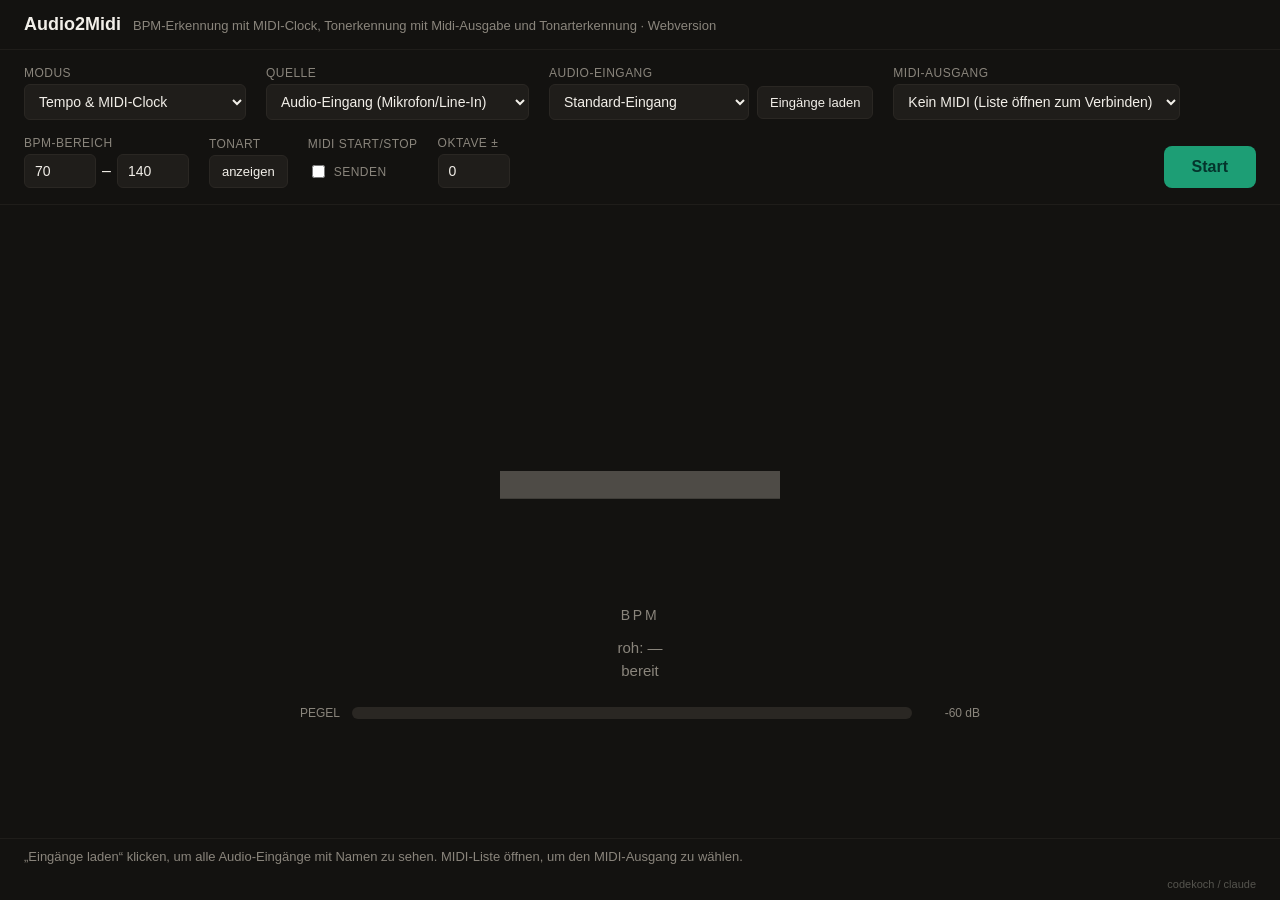
==== webapp/index.html @ 1b97a112 "WebApp: Akkord-Modus + Kalibrier-Panel (Live-Slider) fuer das Noten-Tracking Akkord-Modus ("Noten ->" ====
<!DOCTYPE html>
<html lang="de">
<head>
<meta charset="UTF-8">
<meta name="viewport" content="width=device-width, initial-scale=1">
<title>Audio2Midi -- BPM, MIDI-Clock & Tonart (Webversion)</title>
<!--
  Audio2Midi Webversion: BPM-Erkennung mit MIDI-Clock, Tonerkennung mit Midi-Ausgabe und Tonart-Anzeige -- eine eigenstaendige HTML-Datei. Laeuft direkt im Browser
  (Doppelklick / Strg+O) oder ueber GitHub Pages; kein Server noetig.

  Quelle wahlweise Mikrofon/Line-In (getUserMedia) ODER die Wiedergabe
  mithoeren (getDisplayMedia: Tab-/System-Audio -- "Loopback").

  Umsetzung:
    * ScriptProcessorNode statt AudioWorklet. Der Worklet laedt ein Modul,
      was der Browser unter file:// (Origin "null") blockiert. Der
      ScriptProcessor laedt nichts nach und laeuft daher auch lokal. Er ist
      aelter/deprecated, fuer diese leichte Analyse aber voellig ausreichend.
    * MIDI-Clock-Timer im Hauptthread (kein Blob-Worker -- der waere unter
      file:// ebenfalls gesperrt).
    * Tonart-Chroma ueber eine separate groessere FFT (saubere Halbton-
      Aufloesung im Bass/Mittenbereich).

  Voraussetzungen: Chrome/Edge/Opera (Web MIDI). Beim Start fragt der Browser
  nach Mikrofon-Zugriff. Fuer die MIDI-Ausgabe an Software auf demselben
  Rechner einen virtuellen MIDI-Port einrichten (Windows: loopMIDI, macOS:
  IAC-Treiber).

  Autoren: codekoch / claude
-->
<style>
:root {
  --bg: #131210; --surface: #1f1d1a; --surface-hi: #2a2723;
  --fg: #f2efe9; --muted: #8a857c; --accent: #1d9e75; --warn: #f0a53e;
  --bar-bg: #2a2723;
}
* { box-sizing: border-box; }
body {
  margin: 0; min-height: 100vh; background: var(--bg); color: var(--fg);
  font-family: "Segoe UI", Helvetica, Arial, sans-serif;
  display: flex; flex-direction: column;
}
header {
  padding: 14px 24px; border-bottom: 1px solid var(--surface);
  display: flex; align-items: baseline; gap: 12px;
}
header h1 { font-size: 18px; font-weight: 600; margin: 0; }
header .sub { color: var(--muted); font-size: 13px; }
.controls {
  display: flex; flex-wrap: wrap; gap: 16px 20px; align-items: flex-end;
  padding: 16px 24px; border-bottom: 1px solid var(--surface);
}
.field { display: flex; flex-direction: column; gap: 4px; }
.field label { font-size: 12px; color: var(--muted); text-transform: uppercase; letter-spacing: .04em; }
.field .row { display: flex; align-items: center; gap: 8px; }
button.ghost {
  background: var(--surface); color: var(--fg); border: 1px solid var(--surface-hi);
  border-radius: 6px; padding: 8px 12px; font-size: 13px; cursor: pointer; white-space: nowrap;
}
button.ghost:hover { background: var(--surface-hi); }
button.ghost:disabled { opacity: .5; cursor: default; }
button.ghost.on { border-color: var(--accent); color: var(--accent); }
select, input[type="number"] {
  background: var(--surface); color: var(--fg); border: 1px solid var(--surface-hi);
  border-radius: 6px; padding: 8px 10px; font-size: 14px;
}
select { min-width: 200px; }
input[type="number"] { width: 72px; }
.range { display: flex; align-items: center; gap: 6px; }
.filelbl { font-size: 13px; color: var(--muted); max-width: 220px; overflow: hidden; text-overflow: ellipsis; white-space: nowrap; }
button#startBtn {
  margin-left: auto; background: var(--accent); color: #04342c; border: 0;
  border-radius: 8px; padding: 12px 28px; font-size: 16px; font-weight: 700; cursor: pointer;
}
button#startBtn.stop { background: var(--warn); color: #412402; }
button#startBtn:disabled { opacity: .4; cursor: default; }
.chk { display: flex; align-items: center; gap: 6px; font-size: 13px; color: var(--fg); cursor: pointer; padding: 7px 0; }
.chk input { accent-color: var(--accent); }
main {
  flex: 1; display: flex; flex-direction: column; align-items: center;
  justify-content: center; gap: 4px; padding: 24px;
}
.bpm {
  font-size: clamp(96px, 28vw, 280px); font-weight: 700; line-height: 1;
  color: var(--accent); font-variant-numeric: tabular-nums;
}
.bpm.idle { color: var(--muted); opacity: .5; }
.bpm.notes { font-size: clamp(36px, 9vw, 100px); }   /* Noten-Modus: mehrere Namen */
.keyblock { margin-top: 26px; text-align: center; }
.key { font-size: clamp(40px, 9vw, 88px); font-weight: 700; line-height: 1; }
#keyName { color: var(--accent); }
#keyName.idle { color: var(--muted); opacity: .6; }
.par { font-size: .42em; font-weight: 600; color: var(--muted); margin-left: .2em; }
.cap { font-size: 14px; color: var(--muted); letter-spacing: .2em; }
.raw { font-size: 15px; color: var(--muted); margin-top: 12px; }
.status { font-size: 15px; color: var(--muted); margin-top: 2px; min-height: 1.2em; }
.level { width: min(680px, 90%); margin: 22px auto 0; display: flex; align-items: center; gap: 12px; }
.level .lbl { font-size: 12px; color: var(--muted); }
.track { flex: 1; height: 12px; background: var(--bar-bg); border-radius: 6px; overflow: hidden; }
.track > div { height: 100%; width: 0; background: var(--accent); transition: width .08s linear; }
.level .db { font-size: 12px; color: var(--muted); width: 56px; text-align: right; }
.hint { padding: 10px 24px; font-size: 13px; color: var(--muted); border-top: 1px solid var(--surface); min-height: 1.2em; }
.hint.error { color: var(--warn); }
.credit { padding: 4px 24px 10px; font-size: 11px; color: #55544e; text-align: right; }

/* Kalibrier-Panel (Tracking-Feinjustage) */
.calib { display: flex; flex-wrap: wrap; gap: 10px 26px; padding: 12px 24px; border-bottom: 1px solid var(--surface); background: #1a1916; }
.calibrow { display: flex; flex-direction: column; gap: 3px; min-width: 210px; }
.calibrow > label { font-size: 11px; color: var(--muted); text-transform: uppercase; letter-spacing: .04em; }
.calibrow .r { display: flex; align-items: center; gap: 10px; }
.calibrow input[type="range"] { flex: 1; accent-color: var(--accent); min-width: 120px; }
.calibrow .cval { font-size: 12px; color: var(--fg); font-variant-numeric: tabular-nums; min-width: 84px; text-align: right; }
.calib .note { flex-basis: 100%; font-size: 12px; color: var(--muted); margin: 0; }
.calib .actions { display: flex; align-items: flex-end; }

/* Kompaktere Darstellung auf schmalen Bildschirmen (Handy) */
@media (max-width: 600px) {
  header { flex-direction: column; align-items: flex-start; gap: 1px; padding: 8px 14px; }
  header h1 { font-size: 16px; }
  header .sub { font-size: 11px; line-height: 1.25; }
  .controls { padding: 8px 14px; gap: 7px 12px; }
  .field { gap: 2px; }
  .field label { font-size: 10px; }
  select, input[type="number"] { padding: 5px 8px; font-size: 13px; }
  select { min-width: 0; }
  .field .row { gap: 6px; }
  button.ghost { padding: 5px 9px; font-size: 12px; }
  button#startBtn { padding: 7px 18px; font-size: 14px; border-radius: 6px; }
  main { padding: 10px; }
  .bpm { font-size: clamp(56px, 22vw, 150px); }
  .bpm.notes { font-size: clamp(30px, 8vw, 72px); }
  .key { font-size: clamp(32px, 8vw, 64px); }
  .keyblock { margin-top: 14px; }
  .raw, .status { font-size: 13px; }
  .raw { margin-top: 6px; }
  .level { margin-top: 12px; }
  .hint { padding: 7px 14px; font-size: 12px; }
  .credit { padding: 2px 14px 7px; }
}
</style>
</head>
<body>
  <header>
    <h1>Audio2Midi</h1>
    <span class="sub">BPM-Erkennung mit MIDI-Clock, Tonerkennung mit Midi-Ausgabe und Tonarterkennung &middot; Webversion</span>
  </header>

  <section class="controls">
    <div class="field">
      <label for="opMode">Modus</label>
      <select id="opMode">
        <option value="clock">Tempo &amp; MIDI-Clock</option>
        <option value="file">Datei → MIDI-Clock (driftfrei)</option>
        <option value="mono">Noten → MIDI (monophon)</option>
        <option value="poly">Noten → MIDI (polyphon)</option>
        <option value="chord">Noten → MIDI (Akkorde)</option>
      </select>
    </div>
    <div class="field" id="srcField">
      <label for="srcMode">Quelle</label>
      <select id="srcMode">
        <option value="input">Audio-Eingang (Mikrofon/Line-In)</option>
        <option value="display">Wiedergabe mithören (Tab/System)</option>
      </select>
    </div>
    <div class="field" id="inField">
      <label for="audioIn">Audio-Eingang</label>
      <div class="row">
        <select id="audioIn"></select>
        <button id="loadInputs" class="ghost"
                title="Mikrofon freigeben, damit alle Eingaenge mit Namen erscheinen">
          Eingänge laden
        </button>
      </div>
    </div>
    <div class="field" id="fileField" style="display:none">
      <label for="audioFile">Audiodatei</label>
      <div class="row">
        <button id="fileBtn" class="ghost">Datei wählen…</button>
        <span id="fileNameLbl" class="filelbl">keine Datei</span>
      </div>
      <input type="file" id="audioFile" accept="audio/*" style="display:none">
    </div>
    <div class="field">
      <label for="midiOut">MIDI-Ausgang</label>
      <select id="midiOut"></select>
    </div>
    <div class="field">
      <label>BPM-Bereich</label>
      <div class="range">
        <input type="number" id="minBpm" value="70" min="30" max="300" step="1">
        <span>–</span>
        <input type="number" id="maxBpm" value="140" min="30" max="300" step="1">
      </div>
    </div>
    <div class="field" id="keyField">
      <label>Tonart</label>
      <button id="keyToggle" class="ghost"
              title="Grundtonart (mit Paralleltonart) anzeigen">anzeigen</button>
    </div>
    <div class="field">
      <label for="startStop">MIDI Start/Stop</label>
      <label class="chk" title="MIDI Start/Stop senden? Aus = nur durchgehende Clock; du startest dein Gerät selbst.">
        <input type="checkbox" id="startStop"> senden
      </label>
    </div>
    <div class="field" id="octField">
      <label for="octave">Oktave ±</label>
      <input type="number" id="octave" value="0" min="-4" max="4" step="1"
             title="Erkannte Noten für die MIDI-Ausgabe um N Oktaven verschieben">
    </div>
    <div class="field" id="calibField" style="display:none">
      <label>Kalibrierung</label>
      <button id="calibToggle" class="ghost"
              title="Tracking feinjustieren (Schwellen, Latenz, Reaktion)">anzeigen</button>
    </div>
    <button id="startBtn">Start</button>
  </section>

  <section class="calib" id="calibPanel" style="display:none">
    <div class="calibrow" data-modes="mono poly chord">
      <label for="cLatency">Latenz (Audioblock)</label>
      <div class="r"><input type="range" id="cLatency" min="0" max="3" step="1" value="1"><span class="cval" id="cLatencyV">512</span></div>
    </div>
    <div class="calibrow" data-modes="mono poly chord">
      <label for="cSilence">Anschlag-Schwelle</label>
      <div class="r"><input type="range" id="cSilence" min="-66" max="-30" step="1" value="-48"><span class="cval" id="cSilenceV">-48 dB</span></div>
    </div>
    <div class="calibrow" data-modes="mono chord">
      <label for="cSustain">Halte-Schwelle</label>
      <div class="r"><input type="range" id="cSustain" min="-78" max="-40" step="1" value="-56"><span class="cval" id="cSustainV">-56 dB</span></div>
    </div>
    <div class="calibrow" data-modes="mono chord">
      <label for="cOff">Note-Aus-Verzögerung</label>
      <div class="r"><input type="range" id="cOff" min="1" max="12" step="1" value="3"><span class="cval" id="cOffV">3</span></div>
    </div>
    <div class="calibrow" data-modes="mono">
      <label for="cYin">YIN-Schwelle (Tonhöhe)</label>
      <div class="r"><input type="range" id="cYin" min="0.05" max="0.30" step="0.01" value="0.15"><span class="cval" id="cYinV">0.15</span></div>
    </div>
    <div class="calibrow" data-modes="mono chord">
      <label for="cChange">Wechsel-Reaktion</label>
      <div class="r"><input type="range" id="cChange" min="1" max="6" step="1" value="2"><span class="cval" id="cChangeV">2</span></div>
    </div>
    <div class="field actions">
      <button id="calibReset" class="ghost">Zurücksetzen</button>
    </div>
    <p class="note" id="calibNote"></p>
  </section>

  <main>
    <div class="bpm idle" id="bpm">—</div>
    <div class="cap" id="bpmCap">BPM</div>
    <div class="raw" id="raw">roh: —</div>
    <div class="status" id="status">bereit</div>
    <div class="keyblock" id="keyBlock" style="display:none">
      <div class="key"><span id="keyName" class="idle">—</span><span class="par" id="keyPar"></span></div>
      <div class="cap">TONART</div>
    </div>
    <div class="level">
      <span class="lbl">PEGEL</span>
      <div class="track"><div id="levelBar"></div></div>
      <span class="db" id="db">-60 dB</span>
    </div>
  </main>

  <div class="hint" id="hint"></div>
  <div class="credit">codekoch / claude</div>

<script>
"use strict";

// ===========================================================================
// Stellschrauben (mirror der Python-Konstanten)
// ===========================================================================
const WINDOW_SECONDS   = 8.0;
const FFT_SIZE         = 2048;
const HOP_SIZE         = 512;
const TEMPO_PRIOR_OCT  = 0.9;
const CONF_RATIO       = 1.45;
const MIN_ONSET_SUM    = 1e-3;

const ANALYSIS_INTERVAL = 0.5;   // haeufiger analysieren -> erste BPM frueher + schnellere Stabilisierung
const BPM_MEDIAN_LEN    = 16;
const SILENCE_DB        = -55.0;
const DEFAULT_MIN_BPM   = 70;
const DEFAULT_MAX_BPM   = 140;

// Tonart (Sha'ath-Profile, Konstanten wie im Python-Kern)
const NOTE_NAMES = ['C','C#','D','D#','E','F','F#','G','G#','A','A#','B'];
const KS_MAJOR = [6.6,2.0,3.5,2.3,4.6,4.0,2.5,5.2,2.4,3.7,2.3,3.4];
const KS_MINOR = [6.5,2.7,3.5,5.4,2.6,3.5,2.5,5.2,4.0,2.7,4.3,3.2];
const BASS_TONIC_WEIGHT    = 0.30;
const CHROMA_LOG_COMP      = 10.0;
const KEY_EMA_SEC          = 15.0;
const KEY_SWITCH_CONFIRM   = 2;
const KEY_CONFIDENT_MARGIN = 0.12;
const KEY_CONFIDENT_MIN_N  = 16;

const PPQN          = 24;
const LOOKAHEAD_MS  = 120;
const TICK_MS       = 25;
const SLEW_BPM_PER_S = 8.0;
const DEADBAND_BPM  = 0.15;
const MSG_CLOCK = 0xF8, MSG_START = 0xFA, MSG_STOP = 0xFC;
// Beat-Phasenkopplung: die Clock laeuft im aus den Beats GEMESSENEN Song-Tempo
// (kein Drift durch Tempo-Schaetzfehler) und zieht die Beat-Phase zusaetzlich
// sanft aufs Song-Raster (Proportional-Nachregelung).
const BEAT_PLL_GAIN     = 0.10;   // Phasen-Anteil pro Beat
const BEAT_MAX_NUDGE_MS = 6.0;    // max. Phasenkorrektur pro Beat (kein hoerbarer Sprung)
const BEAT_VALID_MS     = 4000;   // so lange gilt ein Beat-Anker als aktuell

// Datei-Modus: Offline-Beat-Map -> driftfreie Clock gegen die Wiedergabe.
const FILE_TIGHTNESS         = 100;    // DP-Beat-Tracker: Bindung der Beat-Abstaende ans (lokale) Tempo
const FILE_LEAD_S            = 0.18;   // Vorlauf vor dem Wiedergabestart (Audio + Scheduler einschwingen)
const FILE_SCHED_INTERVAL_MS = 25;     // Scheduler-Takt
const FILE_SCHED_LOOKAHEAD_S = 0.12;   // so weit im Voraus werden Ticks terminiert
const FILE_CONST_DRIFT       = 0.015;  // <=1,5% Tempo-Unterschied 1./2. Haelfte -> "konstant" -> perfektes Raster
const FILE_FOLD_REL          = 0.006;  // Feinsuche der Periode: +-0,6% um den Median-Beat-Abstand
const FILE_FOLD_MIN_R        = 0.45;   // ab dieser Phasenkohaerenz wird die verfeinerte Periode genutzt

// Noten-Modus (Pitch -> MIDI)
const NOTE_CH          = 0;       // MIDI-Kanal 1
const NOTE_MIN_MIDI    = 36;      // C2
const NOTE_MAX_MIDI    = 96;      // C7
const NOTE_SILENCE_RMS = 0.004;   // ~ -48 dBFS: darunter startet keine neue Note
const NOTE_SUSTAIN_RMS = 0.0015;  // gehaltene Note bleibt an, solange Pegel darueber (Ausklingen)
const NOTE_OFF_FRAMES  = 3;       // so viele wirklich leise Frames vor Note Off (entprellt)
const YIN_THRESHOLD    = 0.15;    // YIN-Schwelle (kleiner = strenger)
const POLY_HARMONICS   = 8;       // so viele Obertoene gehen in die Salienz ein
const POLY_REL_THRESH  = 0.34;    // weitere Note nur, wenn Salienz >= Anteil der staerksten
const POLY_CANCEL_BINS = 3;       // +/- Bins, die je Oberton geloescht werden
const NOTE_MAX_POLY    = 5;       // max. gleichzeitige Noten

// Akkord-Modus (erkannter Akkord -> sauberer MIDI-Akkord, Fehltoene weggefiltert)
const CHORD_MIN_SCORE  = 0.74;    // Mindest-Aehnlichkeit (Cosinus) Chroma<->Akkord-Template
const CHORD_MIN_MARGIN = 0.02;    // Mindestabstand zum besten Akkord mit anderem Grundton (sonst kein klarer Akkord)
const CHORD_ROOT_W     = 1.4;     // Grundton im Template staerker gewichten (Bass-Evidenz)
const CHORD_CONFIRM    = 3;       // Frames zur Bestaetigung eines NEUEN Akkords (reitet die Fenster-Mischphase beim Wechsel aus)
const CHORD_OFF_FRAMES = 6;       // leise Frames bis Akkord-Off (Akkorde klingen laenger aus)
const CHORD_EMA        = 0.5;     // Glaettung des Chroma ueber Frames (Stabilitaet bei gehaltenem Akkord)
const CHORD_FMIN       = 70;      // Chroma nur aus diesem Frequenzbereich -> Grundtoene, weniger Oberton-Mulm
const CHORD_FMAX       = 1100;

// ===========================================================================
// Radix-2-FFT (in-place)
// ===========================================================================
class FFT {
  constructor(n) {
    this.n = n;
    this.cos = new Float32Array(n / 2);
    this.sin = new Float32Array(n / 2);
    for (let i = 0; i < n / 2; i++) {
      this.cos[i] = Math.cos(-2 * Math.PI * i / n);
      this.sin[i] = Math.sin(-2 * Math.PI * i / n);
    }
    const bits = Math.round(Math.log2(n));
    this.rev = new Uint32Array(n);
    for (let i = 0; i < n; i++) {
      let x = i, r = 0;
      for (let j = 0; j < bits; j++) { r = (r << 1) | (x & 1); x >>= 1; }
      this.rev[i] = r >>> 0;
    }
  }
  transform(re, im) {
    const n = this.n, rev = this.rev;
    for (let i = 0; i < n; i++) {
      const j = rev[i];
      if (j > i) { let t = re[i]; re[i] = re[j]; re[j] = t; t = im[i]; im[i] = im[j]; im[j] = t; }
    }
    for (let size = 2; size <= n; size <<= 1) {
      const half = size >> 1, step = (n / size) | 0;
      for (let i = 0; i < n; i += size) {
        for (let k = 0; k < half; k++) {
          const ci = k * step, c = this.cos[ci], s = this.sin[ci];
          const a = i + k, b = a + half;
          const tre = re[b] * c - im[b] * s, tim = re[b] * s + im[b] * c;
          re[b] = re[a] - tre; im[b] = im[a] - tim;
          re[a] += tre;        im[a] += tim;
        }
      }
    }
  }
}

// ===========================================================================
// TempoAnalyzer: rollende Onset-Huellkurve -> Autokorrelation -> BPM
// ===========================================================================
class TempoAnalyzer {
  constructor(sampleRate, minBpm, maxBpm) {
    this.sr = sampleRate;
    this.minBpm = minBpm;
    this.maxBpm = maxBpm;
    this.envRate = sampleRate / HOP_SIZE;
    this.envLen = Math.round(WINDOW_SECONDS * this.envRate);
    this.centerBpm = Math.sqrt(minBpm * maxBpm);
    this.fft = new FFT(FFT_SIZE);
    this.win = new Float32Array(FFT_SIZE);
    for (let i = 0; i < FFT_SIZE; i++) {
      this.win[i] = 0.5 - 0.5 * Math.cos(2 * Math.PI * i / (FFT_SIZE - 1));
    }
    this.frame = new Float32Array(FFT_SIZE);
    this.re = new Float32Array(FFT_SIZE);
    this.im = new Float32Array(FFT_SIZE);
    this.prevMag = new Float32Array(FFT_SIZE / 2);
    this.onset = [];
    this._havePrev = false;
    // --- Tonart-Chroma ueber eine SEPARATE, groessere FFT ---
    // Bei FFT_SIZE 2048 sind die Bins (~23 Hz) im Bass/Mittenbereich groeber
    // als ein Halbton -> einzelne Tonklassen blieben leer ("Loecher"). Eine
    // groessere FFT (16384 ~ 0,34 s -> ~3-Hz-Bins) gibt eine saubere Ton-
    // klassen-Zuordnung. Wird nur ~1x/s ausgewertet (computeChroma).
    this.NC = 16384;
    this.fftC = new FFT(this.NC);
    this.winC = new Float32Array(this.NC);
    for (let i = 0; i < this.NC; i++) {
      this.winC[i] = 0.5 - 0.5 * Math.cos(2 * Math.PI * i / (this.NC - 1));
    }
    this.cbuf = new Float32Array(this.NC);   // rollender Sample-Puffer
    this.cbufFilled = 0;
    this.reC = new Float32Array(this.NC);
    this.imC = new Float32Array(this.NC);
    const halfC = this.NC / 2;
    this.binPc = new Int8Array(halfC);       // Bin -> Tonklasse (0=C), -1=ignorieren
    this.binBass = new Uint8Array(halfC);    // Bin im Bassbereich? (Grundton-Evidenz)
    for (let k = 1; k < halfC; k++) {
      const f = k * sampleRate / this.NC;
      if (f < 55 || f > 5000) { this.binPc[k] = -1; continue; }
      const midi = Math.round(69 + 12 * Math.log2(f / 440));
      this.binPc[k] = ((midi % 12) + 12) % 12;
      this.binBass[k] = (f >= 55 && f <= 260) ? 1 : 0;   // ~A1..C4
    }
    this.binPc[0] = -1;
  }
  pushChunk(chunk) {
    // Samples zusaetzlich in den groesseren Chroma-Puffer schieben.
    this.cbuf.copyWithin(0, HOP_SIZE);
    this.cbuf.set(chunk, this.NC - HOP_SIZE);
    if (this.cbufFilled < this.NC) this.cbufFilled += HOP_SIZE;

    this.frame.copyWithin(0, HOP_SIZE);
    this.frame.set(chunk, FFT_SIZE - HOP_SIZE);
    const re = this.re, im = this.im, win = this.win;
    for (let i = 0; i < FFT_SIZE; i++) { re[i] = this.frame[i] * win[i]; im[i] = 0; }
    this.fft.transform(re, im);
    const half = FFT_SIZE / 2;
    let flux = 0;
    const prev = this.prevMag;
    for (let k = 0; k < half; k++) {
      const mag = Math.hypot(re[k], im[k]);
      const d = mag - prev[k];
      if (d > 0) flux += d;
      prev[k] = mag;
    }
    if (this._havePrev) {
      this.onset.push(flux);
      if (this.onset.length > this.envLen) {
        this.onset.splice(0, this.onset.length - this.envLen);
      }
    }
    this._havePrev = true;
  }
  // Chroma (pcp + bass, je auf Summe 1, log-komprimiert) aus dem aktuellen
  // Sample-Puffer ueber die grosse FFT berechnen. null, solange der Puffer
  // noch nicht voll ist (~0,34 s nach Start).
  computeChroma() {
    if (this.cbufFilled < this.NC) return null;
    const re = this.reC, im = this.imC, win = this.winC;
    for (let i = 0; i < this.NC; i++) { re[i] = this.cbuf[i] * win[i]; im[i] = 0; }
    this.fftC.transform(re, im);
    const halfC = this.NC / 2;
    const c = new Float32Array(12), bas = new Float32Array(12);
    const bpc = this.binPc, bbs = this.binBass;
    for (let k = 1; k < halfC; k++) {
      const pc = bpc[k];
      if (pc < 0) continue;
      const mag = Math.hypot(re[k], im[k]);
      c[pc] += mag;
      if (bbs[k]) bas[pc] += mag;
    }
    const pcp = chromaNorm(c);
    const bass = chromaNorm(bas);
    return pcp ? { pcp, bass: bass || new Float32Array(12) } : null;
  }
  estimate() {
    const e = this.onset, L = e.length;
    if (L < this.envRate * 0.9) return null;     // ~0,9 s Mindestfenster -> erste BPM erscheint frueh.
                                                 // Unsichere/instabile Schaetzungen filtert ohnehin CONF_RATIO weiter unten,
                                                 // d. h. bei undeutlichem Beat wartet die Anzeige automatisch laenger.
    let mean = 0;
    for (let i = 0; i < L; i++) mean += e[i];
    mean /= L;
    if (mean < MIN_ONSET_SUM) return null;
    const x = new Float32Array(L);
    let energy = 0;
    for (let i = 0; i < L; i++) { x[i] = e[i] - mean; energy += x[i] * x[i]; }
    if (energy <= 0) return null;
    const lagMin = Math.max(2, Math.floor(60 * this.envRate / this.maxBpm));
    const lagMax = Math.min(L - 2, Math.ceil(60 * this.envRate / this.minBpm));
    if (lagMax <= lagMin) return null;
    const acfMax = Math.min(L - 2, lagMax * 4);
    const acf = new Float32Array(acfMax + 1);
    for (let lag = lagMin; lag <= acfMax; lag++) {
      let s = 0;
      for (let i = 0; i + lag < L; i++) s += x[i] * x[i + lag];
      acf[lag] = s / energy;
    }
    const harmW = [1.0, 0.6, 0.4, 0.25];
    let best = -Infinity, bestLag = -1, scoreSum = 0, scoreCnt = 0;
    const priorW = TEMPO_PRIOR_OCT;
    for (let lag = lagMin; lag <= lagMax; lag++) {
      let comb = 0;
      for (let h = 1; h <= 4; h++) { const hl = lag * h; if (hl <= acfMax) comb += harmW[h - 1] * acf[hl]; }
      const bpm = 60 * this.envRate / lag;
      const lo = Math.log2(bpm / this.centerBpm) / priorW;
      const prior = Math.exp(-0.5 * lo * lo);
      const score = comb * prior;
      scoreSum += score; scoreCnt++;
      if (score > best) { best = score; bestLag = lag; }
    }
    if (bestLag < 0) return null;
    const meanScore = scoreSum / Math.max(1, scoreCnt);
    const ratio = meanScore > 0 ? best / meanScore : 0;
    if (best <= 0 || ratio < CONF_RATIO) return null;
    let lag = bestLag;
    const y0 = acf[bestLag - 1], y1 = acf[bestLag], y2 = acf[bestLag + 1];
    const denom = (y0 - 2 * y1 + y2);
    if (denom !== 0) { const delta = 0.5 * (y0 - y2) / denom; if (delta > -1 && delta < 1) lag = bestLag + delta; }
    return { bpm: 60 * this.envRate / lag, conf: ratio };
  }
  // Beat-Phase: Abstand (in Sekunden) vom Ende der Huellkurve zum letzten Beat.
  // Sucht die Phase, bei der ein Puls-Raster im Beat-Abstand am besten auf die
  // Onset-Spitzen faellt. null, wenn zu wenig Daten. Der konstante Mess-Versatz
  // (Eingangslatenz) ist egal -- entscheidend ist, dass kein Drift entsteht.
  beatPhase(bpm) {
    const e = this.onset, L = e.length;
    if (L < this.envRate * 2 || bpm <= 0) return null;
    const P = 60 * this.envRate / bpm;          // Beat-Periode in Frames
    if (P < 2) return null;
    let mean = 0; for (let i = 0; i < L; i++) mean += e[i]; mean /= L;
    const steps = Math.max(12, Math.round(P));
    let bestOff = 0, bestScore = -Infinity;
    for (let s = 0; s < steps; s++) {
      const off = s * P / steps;
      let score = 0;
      for (let k = 0; ; k++) {
        const idx = Math.round(L - 1 - off - k * P);
        if (idx < 0) break;
        const v = e[idx] - mean;
        if (v > 0) score += v;                  // halbweg-gleichgerichtet
      }
      if (score > bestScore) { bestScore = score; bestOff = off; }
    }
    return bestOff / this.envRate;              // Sekunden seit letztem Beat
  }
}

// ===========================================================================
// Tonart-Bestimmung (Sha'ath-Profile, Bass-Evidenz) -- portiert aus
// classify_key() im Python-Kern.
// ===========================================================================
function chromaNorm(v) {
  let s = 0; for (let i = 0; i < 12; i++) s += v[i];
  if (s <= 0) return null;
  const out = new Float32Array(12);
  let s2 = 0;
  for (let i = 0; i < 12; i++) { out[i] = Math.log1p(CHROMA_LOG_COMP * (v[i] / s)); s2 += out[i]; }
  if (s2 > 0) for (let i = 0; i < 12; i++) out[i] /= s2;
  return out;
}
// Pearson-Korrelation von pcp mit dem um i rotierten Profil (Grundton -> i):
// rotiertes Profil r[j] = prof[(j - i) mod 12].
function profCorr(pcp, prof, i) {
  let ma = 0, mb = 0;
  for (let j = 0; j < 12; j++) { ma += pcp[j]; mb += prof[j]; }
  ma /= 12; mb /= 12;
  let num = 0, da = 0, db = 0;
  for (let j = 0; j < 12; j++) {
    const pj = prof[((j - i) % 12 + 12) % 12];
    const xa = pcp[j] - ma, xb = pj - mb;
    num += xa * xb; da += xa * xa; db += xb * xb;
  }
  const den = Math.sqrt(da * db);
  return den > 0 ? num / den : 0;
}
function classifyKey(pcp, bass) {
  const useBass = bass && bass.some(v => v > 0);
  const scores = [];
  for (let i = 0; i < 12; i++) {
    let bonus = 0;
    if (useBass) bonus = BASS_TONIC_WEIGHT * (bass[i] + 0.5 * bass[(i + 7) % 12]);
    scores.push([profCorr(pcp, KS_MAJOR, i) + bonus, NOTE_NAMES[i] + ' Dur']);
    scores.push([profCorr(pcp, KS_MINOR, i) + bonus, NOTE_NAMES[i] + ' Moll']);
  }
  scores.sort((a, b) => b[0] - a[0]);
  return { name: scores[0][1], margin: scores[0][0] - scores[1][0], second: scores[1][1] };
}
// Paralleltonart (relative Tonart): C-Dur <-> a-Moll usw.
function parallelKey(key) {
  const p = key.split(' ');
  if (p.length !== 2) return '';
  const i = NOTE_NAMES.indexOf(p[0]);
  if (i < 0) return '';
  if (p[1] === 'Dur')  return NOTE_NAMES[(i + 9) % 12] + ' Moll';
  if (p[1] === 'Moll') return NOTE_NAMES[(i + 3) % 12] + ' Dur';
  return '';
}

// ===========================================================================
// MidiClock -- 24 PPQN, Ticks per send(timestamp) im Voraus geplant.
// Scheduler-Timer hier im Hauptthread (kein Blob-Worker -> file://-tauglich).
// ===========================================================================
class MidiClock {
  constructor() {
    this.output = null;
    this.enabled = false;
    this.targetBpm = null;
    this.curBpm = 120;
    this.running = false;
    this.nextTick = 0;
    this.tickInBeat = 0;          // 0..23; Tick 0 ist ein Beat
    this._lastSched = 0;
    this.sendStartStop = false;   // MIDI Start/Stop senden? (Standard: nein)
    // Beat-Phasenkopplung
    this.anchor = 0;              // geglaettete performance.now-Zeit eines Song-Beats (ms)
    this.period = 0;              // Beat-Abstand fuers Grid = verfeinerte Periode (ms)
    this.anchorTime = 0;          // wann der Anker zuletzt aktualisiert wurde
    this.anchorValid = false;
    this.refPeriod = 0;           // aus aufeinanderfolgenden Beats gemessene Periode
    this.refAnchor = 0;           // letzter gemeldeter echter Beat (fuer die Messung)
    this._timer = setInterval(() => this._schedule(), TICK_MS);
  }
  setOutput(output) {
    if (this.output === output) return;
    if (this.running && this.sendStartStop) this._send(MSG_STOP);
    this.running = false;
    this.output = output;
  }
  enable() {
    if (this.enabled) return;
    this.enabled = true;
    this._lastSched = performance.now();
  }
  disable() {
    this.enabled = false;
    if (this.running && this.sendStartStop) this._send(MSG_STOP);
    this.running = false;
    this.anchorValid = false;
  }
  setTargetBpm(bpm) { this.targetBpm = bpm; }
  // Song-Beat-Raster melden: anchorMs = Zeit eines Beats, periodMs = Beat-Abstand.
  // Der Anker wird leicht geglaettet (auf das vorige Raster projiziert + EMA).
  setBeat(anchorMs, periodMs) {
    if (!(periodMs > 0)) return;
    const now = performance.now();
    const fresh = this.anchorValid && (now - this.anchorTime) < BEAT_VALID_MS;
    // Echte Beat-Periode aus dem Abstand zweier gemessener Beats verfeinern --
    // genauer als die Tempo-Schaetzung, daher laeuft die Clock im Song-Tempo
    // und driftet nicht weg.
    if (fresh && this.refPeriod > 0) {
      const dt = anchorMs - this.refAnchor;
      const beats = Math.round(dt / this.refPeriod);
      if (beats >= 1 && beats <= 8) {
        const measured = dt / beats;
        if (measured > periodMs * 0.6 && measured < periodMs * 1.6) {
          this.refPeriod += 0.35 * (measured - this.refPeriod);
        }
      }
    } else {
      this.refPeriod = periodMs;
    }
    this.refAnchor = anchorMs;
    // Anker fuers Grid auf die verfeinerte Periode projizieren + glaetten.
    if (fresh && this.period > 0) {
      const m = Math.round((anchorMs - this.anchor) / this.refPeriod);
      const proj = this.anchor + m * this.refPeriod;
      this.anchor = proj + 0.4 * (anchorMs - proj);
    } else {
      this.anchor = anchorMs;
    }
    this.period = this.refPeriod;
    this.anchorTime = now;
    this.anchorValid = true;
  }
  _beatActive(now) {
    return this.anchorValid && this.period > 0 && (now - this.anchorTime) < BEAT_VALID_MS;
  }
  _send(status, timestamp) {
    if (!this.output) return;
    try {
      if (timestamp === undefined) this.output.send([status]);
      else this.output.send([status], timestamp);
    } catch (e) { /* Port verschwunden o.ae. */ }
  }
  _schedule() {
    if (!this.enabled) return;
    const now = performance.now();
    const dt = Math.max(0, (now - this._lastSched) / 1000);
    this._lastSched = now;
    const haveTempo = this.targetBpm != null;

    if (!this.running) {
      if (!haveTempo) return;                 // auf erste Tempo-Schaetzung warten
      this.running = true;
      this.curBpm = this.targetBpm;
      this.tickInBeat = 0;
      // ersten Tick (Beat) auf den naechsten Song-Beat legen, falls bekannt
      if (this._beatActive(now)) {
        const m = Math.ceil((now + 20 - this.anchor) / this.period);
        this.nextTick = this.anchor + m * this.period;
      } else {
        this.nextTick = now + 20;
      }
      if (this.sendStartStop) this._send(MSG_START);
    } else if (haveTempo) {
      const diff = this.targetBpm - this.curBpm;
      if (Math.abs(diff) > DEADBAND_BPM) {
        const maxStep = SLEW_BPM_PER_S * dt;
        this.curBpm += Math.max(-maxStep, Math.min(maxStep, diff));
      }
    } else if (this.sendStartStop) {
      this._send(MSG_STOP); this.running = false; return;
    }
    // ohne Start/Stop bei Stille: einfach mit letztem Tempo weiterticken.

    if (this.nextTick < now - LOOKAHEAD_MS) this.nextTick = now;
    const horizon = now + LOOKAHEAD_MS;
    while (this.nextTick < horizon) {
      // Phase: Beat-Tick (Tick 0) sanft aufs Song-Raster ziehen.
      if (this.tickInBeat === 0 && this._beatActive(now)) {
        const m = Math.round((this.nextTick - this.anchor) / this.period);
        const err = (this.anchor + m * this.period) - this.nextTick;   // ms; >0 = Song-Beat spaeter
        if (Math.abs(err) < this.period * 0.45) {     // Halbbeat-Slips ignorieren
          this.nextTick += Math.max(-BEAT_MAX_NUDGE_MS,
                                    Math.min(BEAT_MAX_NUDGE_MS, err * BEAT_PLL_GAIN));
        }
      }
      // Tempo: bei aktivem Beat die GEMESSENE Song-Periode (kein Drift),
      // sonst das geschaetzte/geslewte Tempo.
      const eff = (this._beatActive(now) && this.refPeriod > 0)
        ? Math.max(20, 60000 / this.refPeriod)
        : Math.max(20, this.curBpm);
      this._send(MSG_CLOCK, this.nextTick);
      this.nextTick += 60000 / (eff * PPQN);
      this.tickInBeat = (this.tickInBeat + 1) % PPQN;
    }
  }
}

// ===========================================================================
// Noten-Modus: Pitch -> MIDI (monophon: YIN, polyphon: FFT-Peaks)
// ===========================================================================
function midiName(m) {
  return NOTE_NAMES[((m % 12) + 12) % 12] + (Math.floor(m / 12) - 1);
}
function velFromLevel(level) {
  const db = level > 0 ? 20 * Math.log10(level) : -90;
  return Math.max(1, Math.min(127, Math.round((db + 54) / 48 * 127)));
}
// Akkord-Typen: [Suffix, Intervalle, Prior]. Der Prior bevorzugt bei
// Mehrdeutigkeit die haeufigen Dreiklaenge -- Vierklaenge (7/maj7/m7) und
// sus/dim/aug muessen sich gegen einen kleinen Abschlag durchsetzen, damit
// Oberton-Leckstrom (z. B. eine schwache Quinte->maj7) keinen Vierklang
// vortaeuscht.
const CHORD_TYPES = [
  ['',     [0, 4, 7],      1.00],   // Dur
  ['m',    [0, 3, 7],      1.00],   // Moll
  ['dim',  [0, 3, 6],      0.94],
  ['aug',  [0, 4, 8],      0.92],
  ['7',    [0, 4, 7, 10],  0.98],
  ['maj7', [0, 4, 7, 11],  0.97],
  ['m7',   [0, 3, 7, 10],  0.97],
  ['sus4', [0, 5, 7],      0.95],
  ['sus2', [0, 2, 7],      0.95],
];
// Bester Akkord zu einem 12er-Chroma (Tonklassen-Gewichte) per Cosinus-
// Aehnlichkeit gegen die Akkord-Templates -- die Standardmethode der Akkord-
// erkennung (Template-Matching, Fujishima). Der Grundton ist im Template
// staerker gewichtet (Bass-Evidenz), das stabilisiert Inversion/Mehrdeutigkeit.
// Liefert { root, typeIdx, score, margin } oder null; margin = Abstand zum
// besten Akkord mit ANDEREM Grundton (klein bei Nicht-Akkorden/Rauschen).
function bestChord(pcw) {
  let nv = 0; for (let i = 0; i < 12; i++) nv += pcw[i] * pcw[i];
  nv = Math.sqrt(nv); if (nv <= 0) return null;
  const ranked = [];
  for (let root = 0; root < 12; root++) {
    for (let ti = 0; ti < CHORD_TYPES.length; ti++) {
      const ivs = CHORD_TYPES[ti][1];
      const tpl = new Float32Array(12);
      for (const iv of ivs) tpl[(root + iv) % 12] = 1;
      tpl[root] = CHORD_ROOT_W;
      let dot = 0, tn = 0;
      for (let i = 0; i < 12; i++) { dot += tpl[i] * pcw[i]; tn += tpl[i] * tpl[i]; }
      const score = CHORD_TYPES[ti][2] * dot / (nv * Math.sqrt(tn));
      ranked.push({ root, typeIdx: ti, score });
    }
  }
  ranked.sort((a, b) => b.score - a.score);
  const best = ranked[0];
  const second = ranked.find(r => r.root !== best.root);
  best.margin = second ? best.score - second.score : best.score;
  return best;
}
// Sauberes Akkord-Voicing (Grundstellung) in dem Register, in dem gespielt
// wurde: der Grundton wird in die Oktave bei/unter der erkannten Bassnote
// gelegt, darueber die uebrigen Akkordtoene. So klingt ein tief gegriffener
// Akkord tief, ein hoher hoch -- unabhaengig von Fehltoenen.
function buildChordVoicing(root, ivs, baseMidi) {
  let rootMidi = root + 12 * Math.round((baseMidi - root) / 12);
  if (rootMidi > baseMidi) rootMidi -= 12;
  while (rootMidi < NOTE_MIN_MIDI) rootMidi += 12;
  const v = [];
  for (const iv of ivs) { let n = rootMidi + iv; while (n > NOTE_MAX_MIDI) n -= 12; v.push(n); }
  return [...new Set(v)].sort((a, b) => a - b);
}
// YIN-Tonhoehe (monophon): kumulative mittlere Differenz + Schwelle +
// Parabel-Interpolation. Rueckgabe Frequenz in Hz oder 0 (kein Ton).
function yinPitch(buf, sr, threshold) {
  const n = buf.length, maxTau = n >> 1;
  const cmnd = new Float32Array(maxTau);
  cmnd[0] = 1;
  let runningSum = 0, tauEst = -1;
  for (let tau = 1; tau < maxTau; tau++) {
    let sum = 0;
    for (let i = 0; i < maxTau; i++) { const d = buf[i] - buf[i + tau]; sum += d * d; }
    runningSum += sum;
    cmnd[tau] = runningSum > 0 ? sum * tau / runningSum : 1;
  }
  for (let tau = 2; tau < maxTau; tau++) {
    if (cmnd[tau] < threshold) {
      while (tau + 1 < maxTau && cmnd[tau + 1] < cmnd[tau]) tau++;
      tauEst = tau; break;
    }
  }
  if (tauEst === -1) return 0;
  let bt = tauEst;
  if (tauEst > 1 && tauEst + 1 < maxTau) {
    const s0 = cmnd[tauEst - 1], s1 = cmnd[tauEst], s2 = cmnd[tauEst + 1];
    const denom = 2 * (2 * s1 - s2 - s0);
    if (denom !== 0) bt = tauEst + (s2 - s0) / denom;
  }
  return bt > 0 ? sr / bt : 0;
}

class NoteEngine {
  constructor(sampleRate, mode, send) {
    this.sr = sampleRate;
    this.mode = mode;                 // 'mono' | 'poly' | 'chord'
    this.useFft = (mode === 'poly' || mode === 'chord');   // beide brauchen das Spektrum
    this.send = send;                 // (bytes[]) => void
    this.win = this.useFft ? 4096 : 2048;   // Analysefenster (Spektrum braucht mehr Aufloesung)
    this.buf = new Float32Array(this.win);
    this.filled = 0;
    this.display = '—';
    this.transpose = 0;               // Oktav-Transponierung der Ausgabe (Halbtoene)
    this.curNote = -1; this.candNote = -1; this.candN = 0; this.offCount = 0;   // mono
    this.active = new Map();          // poly: midi -> Anzahl Frames ohne Beleg
    this.chordNotes = []; this.chordRoot = -1; this.chordTypeIdx = -1; this.candKey = ''; this.chordChroma = null;   // Akkord
    // Live kalibrierbare Tracking-Parameter (Default = die globalen Konstanten;
    // das Kalibrier-Panel ueberschreibt sie zur Laufzeit).
    this.silenceRms = NOTE_SILENCE_RMS;     // Anschlag-Schwelle (neue Note/Ton startet)
    this.sustainRms = NOTE_SUSTAIN_RMS;     // Halte-Schwelle (gehaltener Ton bleibt an)
    this.offFrames = NOTE_OFF_FRAMES;       // leise Frames bis Note-Off (mono)
    this.yinThreshold = YIN_THRESHOLD;      // YIN-Schwelle (mono)
    this.changeFrames = 2;                  // Frames zur Bestaetigung eines Tonwechsels (mono)
    this.chordConfirm = CHORD_CONFIRM;      // Frames zur Bestaetigung eines neuen Akkords
    this.chordOffFrames = CHORD_OFF_FRAMES; // leise Frames bis Akkord-Off
    if (this.useFft) {
      this.fft = new FFT(this.win);
      this.re = new Float32Array(this.win);
      this.im = new Float32Array(this.win);
      this.han = new Float32Array(this.win);
      this.spec = new Float32Array(this.win >> 1);   // Betragsspektrum (Akkord-Chroma + Bass)
      for (let i = 0; i < this.win; i++) this.han[i] = 0.5 - 0.5 * Math.cos(2 * Math.PI * i / (this.win - 1));
    }
  }
  push(chunk) {
    const h = chunk.length;
    this.buf.copyWithin(0, h);
    this.buf.set(chunk, this.win - h);
    if (this.filled < this.win) this.filled += h;
  }
  process(level) {
    if (this.filled < this.win) return;
    if (this.mode === 'mono') this._mono(level);
    else if (this.mode === 'poly') this._poly(level);
    else this._chord(level);
  }
  // Note-On/Off mit Oktav-Transponierung (auf MIDI-Bereich begrenzt). Da die
  // Transponierung beim Senden angewandt wird, passen On und Off zusammen.
  _out(note) { return Math.max(0, Math.min(127, note + this.transpose)); }
  _noteOn(note, vel) { this.send([0x90 | NOTE_CH, this._out(note), vel]); }
  _noteOff(note) { this.send([0x80 | NOTE_CH, this._out(note), 0]); }
  setTranspose(semi) {
    if (semi === this.transpose) return;
    this.allOff();                 // offene Noten mit der ALTEN Transponierung beenden
    this.transpose = semi;
  }
  _mono(level) {
    let note = -1;
    // Zum HALTEN einer Note genuegt ein niedrigerer Pegel (Hysterese) -- ein
    // ausklingender Ton reisst so nicht ab und wird nicht neu getriggert.
    const gate = this.curNote !== -1 ? this.sustainRms : this.silenceRms;
    if (level > gate) {
      const f = yinPitch(this.buf, this.sr, this.yinThreshold);
      if (f > 0) {
        const m = Math.round(69 + 12 * Math.log2(f / 440));
        if (m >= NOTE_MIN_MIDI && m <= NOTE_MAX_MIDI) note = m;
      }
    }
    if (note === this.curNote && this.curNote !== -1) {   // klar gehalten
      this.offCount = 0; this.candNote = -1; this.candN = 0; return;
    }
    if (note === -1) {
      // Keine klare Tonhoehe. Klingt noch genug Pegel? -> Note halten
      // (YIN findet beim Ausklingen oft kurz nichts). Sonst nach Entprellung aus.
      if (this.curNote !== -1 && level > this.sustainRms) {
        this.offCount = 0;
      } else if (this.curNote !== -1) {
        if (++this.offCount >= this.offFrames) {
          this._noteOff(this.curNote); this.curNote = -1; this.offCount = 0; this.display = '—';
        }
      }
      this.candNote = -1; this.candN = 0;
      return;
    }
    // neuer Ton (anders als der gehaltene) -> Wechsel kurz entprellen
    this.offCount = 0;
    if (note === this.candNote) this.candN++; else { this.candNote = note; this.candN = 1; }
    const need = (this.curNote === -1) ? 1 : this.changeFrames;
    if (this.candN >= need) {
      if (this.curNote !== -1) this._noteOff(this.curNote);
      this._noteOn(note, velFromLevel(level));
      this.curNote = note; this.candNote = -1; this.candN = 0;
      this.display = midiName(this._out(note));
    }
  }
  // Salienz-Notenerkennung (poly + Akkord gemeinsam): harmonische-Summen-
  // Salienz mit iterativer Oberton-Ausloeschung. Fuer jede Kandidaten-Note wird
  // die Magnitude ihrer Obertonreihe summiert (Grundton am staerksten); die
  // staerkste Note wird akzeptiert, ihre Obertonreihe geloescht und neu gesucht
  // -- so wird ein Oberton nicht faelschlich als eigene Note erkannt. Liefert
  // die Toene als [{ m, sal }, ...] nach Salienz absteigend, ohne Note On/Off.
  _salientNotes(level) {
    const out = [];
    if (level <= this.silenceRms) return out;
    const N = this.win, re = this.re, im = this.im, han = this.han;
    for (let i = 0; i < N; i++) { re[i] = this.buf[i] * han[i]; im[i] = 0; }
    this.fft.transform(re, im);
    const half = N >> 1, spec = new Float32Array(half);
    let maxMag = 0;
    for (let k = 1; k < half; k++) { const m = Math.hypot(re[k], im[k]); spec[k] = m; if (m > maxMag) maxMag = m; }
    if (maxMag <= 0) return out;
    const nyq = this.sr / 2, scale = N / this.sr;
    const taken = new Set();
    const harmAt = (f) => {                       // Peak-Magnitude nahe f (+/-2 Bins)
      const b = Math.round(f * scale);
      const lo = Math.max(1, b - 2), hi = Math.min(half - 1, b + 2);
      let mx = 0; for (let k = lo; k <= hi; k++) if (spec[k] > mx) mx = spec[k];
      return mx;
    };
    let firstSal = 0;
    for (let iter = 0; iter < NOTE_MAX_POLY; iter++) {
      let bestM = -1, bestS = 0;
      for (let m = NOTE_MIN_MIDI; m <= NOTE_MAX_MIDI; m++) {
        if (taken.has(m)) continue;
        const f0 = 440 * Math.pow(2, (m - 69) / 12);
        if (f0 < 50 || f0 >= nyq) continue;
        let s = 0;
        for (let h = 1; h <= POLY_HARMONICS; h++) {
          const f = f0 * h; if (f >= nyq) break;
          s += harmAt(f) / h;                     // Grundton am staerksten gewichtet
        }
        if (s > bestS) { bestS = s; bestM = m; }
      }
      if (bestM < 0) break;
      if (iter === 0) firstSal = bestS;
      else if (bestS < firstSal * POLY_REL_THRESH) break;
      taken.add(bestM); out.push({ m: bestM, sal: bestS });
      const f0 = 440 * Math.pow(2, (bestM - 69) / 12);   // Obertonreihe loeschen
      for (let h = 1; h <= POLY_HARMONICS; h++) {
        const f = f0 * h; if (f >= nyq) break;
        const b = Math.round(f * scale), w = POLY_CANCEL_BINS;
        for (let k = Math.max(0, b - w); k <= Math.min(half - 1, b + w); k++) spec[k] = 0;
      }
    }
    return out;
  }
  _poly(level) {
    const detected = new Set(this._salientNotes(level).map(o => o.m));
    const vel = velFromLevel(level);
    for (const m of detected) {
      if (!this.active.has(m)) this._noteOn(m, vel);
      this.active.set(m, 0);
    }
    for (const [m, miss] of [...this.active]) {          // Note-Off mit 1 Frame Nachsicht
      if (detected.has(m)) continue;
      if (miss >= 1) { this._noteOff(m); this.active.delete(m); }
      else this.active.set(m, miss + 1);
    }
    const on = [...this.active.keys()].filter(m => this.active.get(m) === 0).sort((a, b) => a - b);
    this.display = on.length ? on.map(m => midiName(this._out(m))).join(' ') : '—';
  }
  // Chroma (12 Tonklassen-Gewichte) + Bassnote aus dem Spektrum fuer die
  // Akkorderkennung. Plain-Chroma aus dem Grundton-Bereich (CHORD_FMIN..FMAX):
  // robuster fuer Akkorde als die diskrete Notenliste (die einzelne Akkordtoene
  // verliert oder Phantomnoten erzeugt). Liefert { chroma, baseMidi } oder null.
  _chordChromaFrame() {
    const N = this.win, re = this.re, im = this.im, han = this.han, spec = this.spec;
    for (let i = 0; i < N; i++) { re[i] = this.buf[i] * han[i]; im[i] = 0; }
    this.fft.transform(re, im);
    const half = N >> 1;
    const kMin = Math.max(1, Math.floor(CHORD_FMIN * N / this.sr));
    const kMax = Math.min(half - 1, Math.ceil(CHORD_FMAX * N / this.sr));
    let gmax = 0;
    for (let k = kMin; k <= kMax; k++) { const m = Math.hypot(re[k], im[k]); spec[k] = m; if (m > gmax) gmax = m; }
    if (gmax <= 0) return null;
    const chroma = new Float32Array(12);
    for (let k = kMin; k <= kMax; k++) {
      const f = k * this.sr / N;
      const pc = (((Math.round(12 * Math.log2(f / 440) + 69)) % 12) + 12) % 12;
      chroma[pc] += spec[k];
    }
    let cm = 0; for (let i = 0; i < 12; i++) if (chroma[i] > cm) cm = chroma[i];
    if (cm <= 0) return null;
    for (let i = 0; i < 12; i++) chroma[i] /= cm;
    // Bassnote: tiefste markante Spektralspitze (>=25% Maximum) im Bassbereich.
    const kB1 = Math.min(kMax, Math.floor(420 * N / this.sr));
    let baseMidi = 52;
    for (let k = kMin + 1; k < kB1; k++) {
      if (spec[k] > 0.25 * gmax && spec[k] >= spec[k - 1] && spec[k] >= spec[k + 1]) {
        baseMidi = Math.round(12 * Math.log2((k * this.sr / N) / 440) + 69); break;
      }
    }
    return { chroma, baseMidi };
  }
  // Akkord-Modus: aus den erkannten Toenen den passenden Akkord bestimmen und
  // als sauberes Voicing senden. Toene, die nicht zum Akkord gehoeren (oft nur
  // Fehlerkennungen), fallen dabei weg. Ein erkannter Akkord wird GEHALTEN, bis
  // ein anderer sicher erkannt wird oder Stille eintritt -- kein Geflacker.
  _chord(level) {
    const gate = this.chordRoot !== -1 ? this.sustainRms : this.silenceRms;
    if (level <= gate) {                          // Stille -> Akkord entprellt beenden
      if (this.chordRoot !== -1 && ++this.offCount >= this.chordOffFrames) this._chordOff();
      this.candKey = ''; this.candN = 0;
      return;
    }
    this.offCount = 0;
    const fr = this._chordChromaFrame();
    if (!fr) { this.candKey = ''; this.candN = 0; return; }
    // Chroma ueber Frames glaetten -> stabiler Akkord, Einzelframe-Mulm gemittelt.
    if (!this.chordChroma) this.chordChroma = fr.chroma;
    else for (let i = 0; i < 12; i++) this.chordChroma[i] = (1 - CHORD_EMA) * this.chordChroma[i] + CHORD_EMA * fr.chroma[i];
    const match = bestChord(this.chordChroma);
    // Kein klarer Akkord (zu unaehnlich ODER mehrdeutig) -> aktuellen halten.
    if (!match || match.score < CHORD_MIN_SCORE || match.margin < CHORD_MIN_MARGIN) {
      this.candKey = ''; this.candN = 0; return;
    }
    const key = match.root * 100 + match.typeIdx;
    if (this.chordRoot !== -1 && key === this.chordRoot * 100 + this.chordTypeIdx) {
      this.candKey = ''; this.candN = 0; return;  // gleicher Akkord -> halten (kein Neutrigger)
    }
    if (key === this.candKey) this.candN++; else { this.candKey = key; this.candN = 1; }
    const need = (this.chordRoot === -1) ? 1 : this.chordConfirm;
    if (this.candN >= need) {                      // neuer Akkord bestaetigt -> umschalten
      for (const m of this.chordNotes) this._noteOff(m);   // alten Akkord beenden
      const voicing = buildChordVoicing(match.root, CHORD_TYPES[match.typeIdx][1], fr.baseMidi);
      const vel = velFromLevel(level);
      for (const m of voicing) this._noteOn(m, vel);
      this.chordNotes = voicing; this.chordRoot = match.root; this.chordTypeIdx = match.typeIdx;
      this.candKey = ''; this.candN = 0;
      const name = NOTE_NAMES[match.root] + CHORD_TYPES[match.typeIdx][0];
      this.display = name + '  ' + voicing.map(m => midiName(this._out(m))).join(' ');
    }
  }
  _chordOff() {
    for (const m of this.chordNotes) this._noteOff(m);
    this.chordNotes = []; this.chordRoot = -1; this.chordTypeIdx = -1;
    this.offCount = 0; this.chordChroma = null; this.display = '—';
  }
  allOff() {
    if (this.curNote !== -1) { this._noteOff(this.curNote); this.curNote = -1; }
    for (const m of this.active.keys()) this._noteOff(m);
    this.active.clear();
    for (const m of this.chordNotes) this._noteOff(m);
    this.chordNotes = []; this.chordRoot = -1; this.chordTypeIdx = -1; this.candKey = ''; this.chordChroma = null;
    this.offCount = 0; this.candNote = -1; this.candN = 0;
    this.display = '—';
  }
}

// ===========================================================================
// App-Glue
// ===========================================================================
const clock = new MidiClock();
let midiAccess = null;
let audioCtx = null;
let procNode = null;           // ScriptProcessorNode
let procSrc = null;            // MediaStreamSource (fuer Live-Umbau bei Latenz-Wechsel)
let sinkNode = null;           // stumm geschalteter Gain-Knoten zum Ausgang
let mediaStream = null;
let analyzer = null;
let noteBlockSize = 512;       // Audioblock im Noten-/Akkord-Modus (Latenz); kalibrierbar

let estimates = [];
let lastRaw = 0;
let levelEma = 0;
let haveEstimate = false;
let running = false;
let analyzeTimer = null;
let lastChunkTime = 0;
let inputsUnlocked = false;
let unlocking = false;
let grantedDeviceId = '';
let grantedLabel = '';
let midiRequested = false;

// Betriebsart + Noten-Modus
let opMode = 'clock';          // 'clock' | 'file' | 'mono' | 'poly' | 'chord'
let noteEngine = null;
let midiOut = null;            // aktiver MIDI-Ausgang (auch fuer Noten-Modus)

// Datei-Modus
let fileBuffer = null;         // dekodierter AudioBuffer der geladenen Datei
let fileName = '';
let fileBeatTimes = null;      // Float64Array: Beat-Zeitpunkte (s ab Dateianfang)
let fileTickTimes = null;      // Float64Array: alle Clock-Tick-Zeitpunkte (s)
let fileTempoInfo = null;      // { constant, bpm, bpmMin, bpmMax }
let fileSource = null;         // AudioBufferSourceNode
let fileAnalyser = null;       // AnalyserNode (Pegel)
let fileTimeBuf = null;        // Float32Array fuer den Pegel
let fileStartCtxTime = 0;      // audioCtx.currentTime beim Start (t0)
let fileSchedTimer = null;     // Scheduler-Intervall
let fileNextTickIdx = 0;       // naechster zu sendender Tick
let fileStartSent = false;     // MIDI-Start schon gesendet?
let fileAnalyzing = false;     // laeuft die Offline-Analyse?

// Tonart-Zustand (zweistufige Mittelung + Hysterese wie im Python-Kern)
let keyEnabled = false;
let keyDisp = '—', keyPend = null, keyPendN = 0, keyConfident = false;
let emaPcp = null, emaBass = null, cumPcp = null, cumBass = null, cumN = 0;
const KEY_EMA_A = ANALYSIS_INTERVAL / KEY_EMA_SEC;

const $ = (id) => document.getElementById(id);
const elMode = $('opMode'), elBpmCap = $('bpmCap');
const elSource = $('srcMode');
const elMidi = $('midiOut'), elInput = $('audioIn'), elLoad = $('loadInputs');
const elMin = $('minBpm'), elMax = $('maxBpm'), elStart = $('startBtn');
const elBpm = $('bpm'), elRaw = $('raw'), elStatus = $('status');
const elBar = $('levelBar'), elDb = $('db'), elHint = $('hint');
const elKeyToggle = $('keyToggle'), elKeyBlock = $('keyBlock');
const elKeyName = $('keyName'), elKeyPar = $('keyPar');
const elStartStop = $('startStop');
const elOctave = $('octave');
const elSrcField = $('srcField'), elInField = $('inField'), elKeyField = $('keyField'), elOctField = $('octField');
const elFileField = $('fileField'), elFileBtn = $('fileBtn'), elFileNameLbl = $('fileNameLbl'), elAudioFile = $('audioFile');
const elCalibField = $('calibField'), elCalibToggle = $('calibToggle'), elCalibPanel = $('calibPanel');
const elCalibReset = $('calibReset'), elCalibNote = $('calibNote');
const cLat = $('cLatency'), cLatV = $('cLatencyV'), cSil = $('cSilence'), cSilV = $('cSilenceV');
const cSus = $('cSustain'), cSusV = $('cSustainV'), cOff = $('cOff'), cOffV = $('cOffV');
const cYin = $('cYin'), cYinV = $('cYinV'), cChg = $('cChange'), cChgV = $('cChangeV');
const CALIB_BLOCKS = [256, 512, 1024, 2048];
let calibVisible = false;
let noteTranspose = 0;            // Oktav-Transponierung (Halbtoene) fuer die Noten-Ausgabe

// --- Web MIDI (erst bei Bedarf anfragen) ---
async function initMidi() {
  if (midiRequested) return;
  midiRequested = true;
  if (!navigator.requestMIDIAccess) {
    setHint('Web MIDI wird von diesem Browser nicht unterstuetzt. Empfohlen: Chrome, Edge oder Opera.', true);
    return;
  }
  try {
    midiAccess = await navigator.requestMIDIAccess({ sysex: false });
  } catch (e) {
    midiRequested = false;
    setHint('MIDI-Zugriff verweigert: ' + e.message, true);
    return;
  }
  refreshMidiOutputs();
  midiAccess.onstatechange = refreshMidiOutputs;
}
function refreshMidiOutputs() {
  const prev = elMidi.value;
  elMidi.innerHTML = '';
  elMidi.add(new Option('Kein MIDI (nur Anzeige)', ''));
  for (const out of midiAccess.outputs.values()) elMidi.add(new Option(out.name, out.id));
  elMidi.value = [...elMidi.options].some(o => o.value === prev) ? prev : '';
  applyMidiOutput();
}
function applyMidiOutput() {
  const id = elMidi.value;
  midiOut = id ? midiAccess.outputs.get(id) : null;
  clock.setOutput(midiOut);            // Clock und Noten-Modus nutzen denselben Port
}

// --- Audio-Eingaenge ---
function captureGranted(stream) {
  try {
    const t = stream.getAudioTracks()[0];
    if (!t) return;
    const s = t.getSettings ? t.getSettings() : {};
    if (s.deviceId) grantedDeviceId = s.deviceId;
    if (t.label) grantedLabel = t.label;
  } catch (e) {}
}
async function refreshAudioInputs() {
  if (!navigator.mediaDevices || !navigator.mediaDevices.enumerateDevices) return 0;
  const devices = await navigator.mediaDevices.enumerateDevices();
  const prev = elInput.value;
  elInput.innerHTML = '';
  elInput.add(new Option('Standard-Eingang', ''));
  const seen = new Set(['']);
  let count = 0, i = 1;
  if (grantedDeviceId && !seen.has(grantedDeviceId)) {
    elInput.add(new Option(grantedLabel || 'Freigegebener Eingang', grantedDeviceId));
    seen.add(grantedDeviceId); count++;
  }
  for (const d of devices) {
    if (d.kind !== 'audioinput') continue;
    if (!d.deviceId) continue;
    if (d.deviceId === 'communications') continue;
    if (seen.has(d.deviceId)) continue;
    const label = d.label || ('Eingang ' + (i++) + ' (Name nach Freigabe)');
    elInput.add(new Option(label, d.deviceId));
    seen.add(d.deviceId); count++;
  }
  elInput.value = [...elInput.options].some(o => o.value === prev) ? prev : '';
  return count;
}
async function unlockInputs() {
  if (inputsUnlocked || unlocking) return;
  if (!navigator.mediaDevices || !navigator.mediaDevices.getUserMedia) return;
  unlocking = true;
  elLoad.disabled = true;
  setHint('Eingaenge werden geladen … bitte den Mikrofon-Zugriff erlauben.');
  let tmp = null;
  try {
    tmp = await navigator.mediaDevices.getUserMedia({ audio: true });
    captureGranted(tmp);
    inputsUnlocked = true;
    const n = await refreshAudioInputs();
    elLoad.textContent = 'Aktualisieren';
    setHint(n + ' Eingang/Eingaenge geladen. Gewuenschten Eingang waehlen und Start druecken.');
  } catch (e) {
    setHint('Mikrofon-Zugriff abgelehnt — ohne Freigabe zeigt der Browser nur den Standard-Eingang. (' + e.message + ')', true);
  } finally {
    if (tmp) tmp.getTracks().forEach(t => t.stop());
    unlocking = false;
    if (!running) elLoad.disabled = false;
  }
}

// Quellenwahl: Eingang/Mikrofon vs. Wiedergabe mithören. Die Steuerelemente
// fuer die Mikrofon-Geraetewahl sind im Mithoer-Modus nicht relevant.
function applySource() {
  const display = elSource.value === 'display';
  elInput.disabled = display;
  elLoad.disabled = display;
  if (display) {
    setHint('Wiedergabe mithören: Beim Start „Ganzer Bildschirm" + „Systemaudio teilen" '
          + '(Windows/Chrome) bzw. einen Tab + „Tab-Audio teilen" wählen. '
          + 'macOS/Safari: nur Tab-Audio, kein System-Audio.');
  } else {
    setHint('„Eingänge laden“ klicken, um alle Audio-Eingänge mit Namen zu sehen.');
  }
}

// Steuerelement-Zustand je nach Betriebsart (Clock / Datei / Noten-Modus).
function applyModeControls() {
  const note = (opMode === 'mono' || opMode === 'poly' || opMode === 'chord');
  const file = opMode === 'file';
  elMin.disabled = note;               // BPM-Bereich: Clock + Datei nutzen ihn, Noten nicht
  elMax.disabled = note;
  elKeyToggle.disabled = note || file; // Tonart nur im Clock-Modus
  elStartStop.disabled = note;         // Start/Stop fuer Clock + Datei relevant
  elOctave.disabled = !note;           // Oktav-Transponierung nur im Noten-Modus
  elSource.disabled = file;
  if (!file) { elInput.disabled = (elSource.value === 'display'); elLoad.disabled = (elSource.value === 'display'); }
  if (elFileBtn) elFileBtn.disabled = !file;
}
function applyMode() {
  opMode = elMode.value;
  const note = (opMode === 'mono' || opMode === 'poly' || opMode === 'chord');
  const file = opMode === 'file';
  if (!file) resetFileMode();          // Datei-Audio freigeben, wenn der Modus verlassen wird
  // Felder ein-/ausblenden
  elSrcField.style.display  = file ? 'none' : '';
  elInField.style.display   = file ? 'none' : '';
  elFileField.style.display = file ? '' : 'none';
  elKeyField.style.display  = file ? 'none' : '';
  elOctField.style.display  = file ? 'none' : '';
  applyModeControls();
  elBpmCap.textContent = note ? (opMode === 'chord' ? 'AKKORD' : opMode === 'poly' ? 'NOTEN' : 'NOTE') : 'BPM';
  elBpm.classList.toggle('notes', note);
  setBpmText('—');
  elRaw.textContent = (opMode === 'clock') ? 'roh: —' : '';
  if (file) {
    elKeyBlock.style.display = 'none';
    elStart.textContent = 'Abspielen & senden';
    elStart.classList.remove('stop');
    elStart.disabled = !(fileBuffer && fileTickTimes && fileTickTimes.length);
    setStatus(fileBuffer ? (fileTempoInfo ? '' : 'bereit') : 'keine Datei');
    setHint('Datei-Modus: Audiodatei wählen → sie wird offline analysiert (Beat-Map) → die MIDI-Clock '
          + 'läuft danach driftfrei zur Wiedergabe. Tipp: BPM-Bereich grob passend setzen, dann Datei wählen.');
  } else {
    elStart.textContent = 'Start';
    elStart.disabled = false;
    if (note) {
      elKeyBlock.style.display = 'none';
      if (opMode === 'mono') {
        setHint('Monophon: erkennt EINE Note (Gesang/Bass/Lead/einzelnes Instrument) und sendet '
              + 'sie als MIDI-Note. Klare, einstimmige Quelle nötig. MIDI-Ausgang wählen.');
      } else if (opMode === 'poly') {
        setHint('Polyphon: erkennt mehrere Noten gleichzeitig (begrenzte Genauigkeit, etwas höhere '
              + 'Latenz). MIDI-Ausgang wählen.');
      } else {
        setHint('Akkorde: erkennt aus dem Klang einen Akkord (z. B. mit der Gitarre angeschlagen) und '
              + 'sendet ihn als saubere MIDI-Akkordnoten. Falsch erkannte Einzeltöne werden weggefiltert. '
              + 'MIDI-Ausgang wählen.');
      }
    } else {
      if (keyEnabled) elKeyBlock.style.display = '';
      applySource();
    }
  }
  if (note) loadCalibDefaults(opMode);   // sinnvolle Kalibrier-Startwerte je Modus
  updateCalibPanel();
}

// --- Kalibrierung (Tracking-Feinjustage per Slider) ---
function dbToRms(db) { return Math.pow(10, db / 20); }
function calibBlockMs(block) { const sr = audioCtx ? audioCtx.sampleRate : 44100; return Math.round(block / sr * 1000); }
function syncCalibLabels() {
  noteBlockSize = CALIB_BLOCKS[+cLat.value];
  const ms = calibBlockMs(noteBlockSize);
  cLatV.textContent = noteBlockSize + ' · ~' + ms + ' ms';
  cSilV.textContent = (+cSil.value) + ' dB';
  cSusV.textContent = (+cSus.value) + ' dB';
  cOffV.textContent = (+cOff.value) + ' · ~' + Math.round((+cOff.value) * ms) + ' ms';
  cYinV.textContent = (+cYin.value).toFixed(2);
  cChgV.textContent = (+cChg.value) + ' · ~' + Math.round((+cChg.value) * ms) + ' ms';
}
function applyCalibToEngine(eng) {
  if (!eng) return;
  eng.silenceRms = dbToRms(+cSil.value);
  eng.sustainRms = dbToRms(+cSus.value);
  eng.yinThreshold = +cYin.value;
  if (opMode === 'chord') { eng.chordOffFrames = +cOff.value; eng.chordConfirm = +cChg.value; }
  else { eng.offFrames = +cOff.value; eng.changeFrames = +cChg.value; }
}
function loadCalibDefaults(mode) {
  cLat.value = (mode === 'chord') ? 2 : 1;   // Akkord: 1024 (stabiler), sonst 512 (geringe Latenz)
  cSil.value = -48; cSus.value = -56; cYin.value = 0.15;
  if (mode === 'chord') { cOff.value = 6; cChg.value = 3; }
  else { cOff.value = 3; cChg.value = 2; }
  syncCalibLabels();
}
function updateCalibPanel() {
  const note = (opMode === 'mono' || opMode === 'poly' || opMode === 'chord');
  elCalibField.style.display = note ? '' : 'none';
  if (!note) { elCalibPanel.style.display = 'none'; return; }
  elCalibPanel.querySelectorAll('.calibrow').forEach(row => {
    row.style.display = (row.dataset.modes || '').split(' ').includes(opMode) ? '' : 'none';
  });
  elCalibNote.textContent = 'Wirkt sofort. Kleinere Latenz = schnellere Reaktion (mehr CPU); '
    + 'sehr kleine Werte können das Tracking unruhiger machen.';
  elCalibPanel.style.display = calibVisible ? '' : 'none';
}

// Liefert den MediaStream je nach Quelle. 'display' nutzt die Screen-Capture-
// API (getDisplayMedia): erfasst Tab-/System-Audio. Chrome verlangt dabei
// einen Video-Track -> wir fordern ihn an, schalten ihn aber ab (enabled=false)
// und werten nur das Audio aus.
async function acquireStream(mode) {
  const audio = { echoCancellation: false, noiseSuppression: false, autoGainControl: false };
  if (mode === 'display') {
    if (!navigator.mediaDevices || !navigator.mediaDevices.getDisplayMedia) {
      throw new Error('Dieser Browser kann keine Wiedergabe mithören (getDisplayMedia fehlt).');
    }
    const s = await navigator.mediaDevices.getDisplayMedia({
      video: { frameRate: 1 }, audio, systemAudio: 'include'
    });
    if (s.getAudioTracks().length === 0) {
      s.getTracks().forEach(t => t.stop());
      throw new Error('Kein Audio geteilt. Beim Teilen unbedingt „Systemaudio teilen" '
                    + '(ganzer Bildschirm) bzw. „Tab-Audio teilen" ankreuzen.');
    }
    s.getVideoTracks().forEach(t => { t.enabled = false; });   // Video nicht gebraucht
    return s;
  }
  const constraints = { audio };
  if (elInput.value) constraints.audio.deviceId = { exact: elInput.value };
  return navigator.mediaDevices.getUserMedia(constraints);
}

// Audioblock-Callback (gemeinsam fuer Clock- und Noten-/Akkord-Modus). Als
// benannte Funktion ausgelagert, damit der Block (Latenz) zur Laufzeit getauscht
// werden kann, ohne die Sitzung neu zu starten.
function processAudioEvent(ev) {
  const noteMode = (opMode === 'mono' || opMode === 'poly' || opMode === 'chord');
  const ib = ev.inputBuffer;
  const chs = ib.numberOfChannels, n = ib.length;
  const mono = new Float32Array(n);
  for (let c = 0; c < chs; c++) {
    const d = ib.getChannelData(c);
    for (let i = 0; i < n; i++) mono[i] += d[i];
  }
  if (chs > 1) for (let i = 0; i < n; i++) mono[i] /= chs;
  if (noteMode) {
    if (!noteEngine) return;
    let sum = 0; for (let i = 0; i < n; i++) sum += mono[i] * mono[i];
    const rms = Math.sqrt(sum / n);
    levelEma = 0.85 * levelEma + 0.15 * rms;
    lastChunkTime = performance.now();
    noteEngine.push(mono);
    noteEngine.process(rms);
  } else {
    for (let off = 0; off + HOP_SIZE <= n; off += HOP_SIZE) onChunk(mono.subarray(off, off + HOP_SIZE));
  }
}

// Den Audioblock (Latenz) im laufenden Betrieb umschalten: neuen Prozessor mit
// der gewuenschten Blockgroesse einklinken und den alten sauber abhaengen.
function rebuildNoteProcessor() {
  if (!running || !audioCtx || !procSrc || !sinkNode) return;
  if (!(opMode === 'mono' || opMode === 'poly' || opMode === 'chord')) return;
  try {
    const np = audioCtx.createScriptProcessor(noteBlockSize, 1, 1);
    np.onaudioprocess = processAudioEvent;
    procSrc.connect(np);
    np.connect(sinkNode);
    if (procNode) { try { procNode.disconnect(); } catch (e) {} procNode.onaudioprocess = null; }
    procNode = np;
  } catch (e) {}
}

// --- Sitzung starten / stoppen ---
async function start() {
  if (opMode === 'file') return startFile();
  const minBpm = clampBpm(parseFloat(elMin.value), DEFAULT_MIN_BPM);
  const maxBpm = clampBpm(parseFloat(elMax.value), DEFAULT_MAX_BPM);
  if (!(minBpm < maxBpm)) { setHint('BPM-Bereich ungueltig: von < bis (z. B. 70 bis 140).', true); return; }

  const mode = elSource.value;          // 'input' | 'display'
  try {
    mediaStream = await acquireStream(mode);
  } catch (e) {
    setHint((mode === 'display' ? 'Mithören fehlgeschlagen: ' : 'Mikrofon-/Eingangszugriff fehlgeschlagen: ')
          + e.message, true);
    setStatus('FEHLER');
    return;
  }

  if (mode === 'input') {
    captureGranted(mediaStream);
    inputsUnlocked = true;
    refreshAudioInputs();
  }
  // Beendet der Nutzer das Teilen/die Freigabe im Browser, endet der Audio-
  // Track -> Sitzung sauber stoppen.
  const at0 = mediaStream.getAudioTracks()[0];
  if (at0) at0.addEventListener('ended', () => {
    if (running) { stop(); setHint('Mithören/Aufnahme beendet (Quelle gestoppt).'); }
  });

  const noteMode = opMode !== 'clock';
  try {
    audioCtx = new AudioContext();
    await audioCtx.resume();
    const sr = audioCtx.sampleRate;

    if (noteMode) {
      noteEngine = new NoteEngine(sr, opMode,
        (bytes) => { if (midiOut) { try { midiOut.send(bytes); } catch (e) {} } });
      noteTranspose = (parseInt(elOctave.value, 10) || 0) * 12;
      noteEngine.transpose = noteTranspose;
      applyCalibToEngine(noteEngine);     // kalibrierte Tracking-Parameter uebernehmen
    } else {
      analyzer = new TempoAnalyzer(sr, minBpm, maxBpm);
    }

    procSrc = audioCtx.createMediaStreamSource(mediaStream);
    // ScriptProcessorNode statt AudioWorklet: laedt kein Modul -> auch unter
    // file:// nutzbar. Im Noten-Modus bestimmt der Block die Latenz (kalibrierbar).
    const bufSize = noteMode ? noteBlockSize : 2048;
    procNode = audioCtx.createScriptProcessor(bufSize, 1, 1);
    procNode.onaudioprocess = processAudioEvent;
    procSrc.connect(procNode);
    // ScriptProcessor feuert nur, wenn er zum Ausgang verbunden ist.
    // Stumm geschalteter Gain -> kein Ton, keine Rueckkopplung.
    sinkNode = audioCtx.createGain();
    sinkNode.gain.value = 0;
    procNode.connect(sinkNode);
    sinkNode.connect(audioCtx.destination);
  } catch (e) {
    setHint('Audio konnte nicht gestartet werden: ' + e.message, true);
    setStatus('FEHLER');
    if (audioCtx) { try { await audioCtx.close(); } catch (_) {} audioCtx = null; }
    if (mediaStream) { mediaStream.getTracks().forEach(t => t.stop()); mediaStream = null; }
    procNode = null; sinkNode = null; analyzer = null; noteEngine = null;
    return;
  }

  estimates = []; lastRaw = 0; levelEma = 0; haveEstimate = false;
  resetKey();
  if (!noteMode) {
    clock.sendStartStop = elStartStop.checked;
    clock.enable();
    analyzeTimer = setInterval(analyze, ANALYSIS_INTERVAL * 1000);
  }
  lastChunkTime = performance.now();
  running = true;
  elStart.textContent = 'Stopp';
  elStart.classList.add('stop');
  setControlsDisabled(true);
  setHint(noteMode
    ? 'Läuft – erkannte Noten werden an den MIDI-Ausgang gesendet. Tab im Vordergrund lassen.'
    : 'Laeuft. Tab im Vordergrund lassen, damit die Clock stabil bleibt.');
}

function stop() {
  if (opMode === 'file') return stopFile();
  running = false;
  if (analyzeTimer) { clearInterval(analyzeTimer); analyzeTimer = null; }
  clock.disable();
  if (noteEngine) { noteEngine.allOff(); noteEngine = null; }
  if (procNode) { procNode.disconnect(); procNode.onaudioprocess = null; procNode = null; }
  if (procSrc) { try { procSrc.disconnect(); } catch (e) {} procSrc = null; }
  if (sinkNode) { sinkNode.disconnect(); sinkNode = null; }
  if (mediaStream) { mediaStream.getTracks().forEach(t => t.stop()); mediaStream = null; }
  if (audioCtx) { audioCtx.close(); audioCtx = null; }
  analyzer = null; haveEstimate = false; estimates = [];
  resetKey();
  if (keyEnabled) updateKeyDisplay();
  elStart.textContent = 'Start';
  elStart.classList.remove('stop');
  setControlsDisabled(false);
  applySource();                      // Eingangsfelder je nach Quelle wieder richtig
  applyModeControls();                // BPM-/Tonart-Felder je nach Betriebsart
  setBpmText('—');
  elRaw.textContent = opMode === 'clock' ? 'roh: —' : '';
  setStatus('bereit');
  updateLevel(-60);
}

// ===========================================================================
// Datei-Modus: Datei laden -> OFFLINE Beat-Map -> driftfreie MIDI-Clock, die
// gegen die Web-Audio-Wiedergabe terminiert wird (kein freilaufender Timer ->
// kein Drift). Bei variablem Tempo folgt die Clock den gemessenen Beat-
// Abstaenden; bei konstantem Tempo wird ein mathematisch perfektes Raster
// erzeugt. Die Tick-Zeiten (Audio-Kontext) werden je Scheduler-Runde ueber
// audioCtx.getOutputTimestamp() in die performance.now()-Domaene umgerechnet
// und mit Timestamp an den MIDI-Port geschickt.
// ===========================================================================

function fileMinBpm() { return clampBpm(parseFloat(elMin.value), DEFAULT_MIN_BPM); }
function fileMaxBpm() { return clampBpm(parseFloat(elMax.value), DEFAULT_MAX_BPM); }

async function loadFile(file) {
  if (running) stop();
  resetFileMode();                       // alten Kontext/Buffer freigeben
  fileName = (file && file.name) ? file.name : 'Datei';
  elFileNameLbl.textContent = fileName;
  elStart.disabled = true;
  setBpmText('—');
  setStatus('lade Datei …');
  setHint('Datei wird gelesen …');
  let arr;
  try { arr = await file.arrayBuffer(); }
  catch (e) { setHint('Datei konnte nicht gelesen werden: ' + e.message, true); setStatus('FEHLER'); return; }
  try { audioCtx = new (window.AudioContext || window.webkitAudioContext)(); }
  catch (e) { setHint('Audio-Kontext fehlgeschlagen: ' + e.message, true); setStatus('FEHLER'); return; }
  setStatus('dekodiere …');
  await new Promise(r => setTimeout(r, 0));
  try {
    fileBuffer = await audioCtx.decodeAudioData(arr);
  } catch (e) {
    setHint('Audio konnte nicht dekodiert werden (Format nicht unterstützt?): ' + (e && e.message ? e.message : e), true);
    setStatus('FEHLER'); fileBuffer = null; return;
  }
  await analyzeLoadedFile();
}

async function analyzeLoadedFile() {
  if (!fileBuffer) return;
  const minBpm = fileMinBpm(), maxBpm = fileMaxBpm();
  if (!(minBpm < maxBpm)) { setHint('BPM-Bereich ungültig: von < bis (z. B. 70 bis 140).', true); return; }
  fileAnalyzing = true;
  elStart.disabled = true;
  setStatus('analysiere … 0%');
  setHint('Beat-Map wird berechnet … (einmalig, je nach Länge ein paar Sekunden)');
  await new Promise(r => setTimeout(r, 0));
  let res = null;
  try {
    res = await computeBeatMap(fileBuffer, minBpm, maxBpm,
      (p) => setStatus('analysiere … ' + Math.round(p * 100) + '%'));
  } catch (e) {
    fileAnalyzing = false;
    setHint('Analyse fehlgeschlagen: ' + (e && e.message ? e.message : e), true);
    setStatus('FEHLER'); return;
  }
  fileAnalyzing = false;
  if (!res || !res.beats || res.beats.length < 2) {
    fileBeatTimes = null; fileTickTimes = null; fileTempoInfo = null;
    elStart.disabled = true;
    setStatus('kein klares Tempo');
    setHint('Kein klares Tempo gefunden. Anderen BPM-Bereich versuchen oder eine rhythmischere Datei wählen.', true);
    setBpmText('—');
    return;
  }
  fileBeatTimes = res.beats;
  fileTempoInfo = res;
  fileTickTimes = buildTickTimes(res.beats, fileBuffer.duration);
  fileNextTickIdx = 0;
  setBpmText(String(Math.round(res.bpm)));
  if (res.constant) {
    setStatus('bereit · konstantes Tempo ≈ ' + res.bpm.toFixed(1) + ' BPM · perfektes Raster');
  } else {
    setStatus('bereit · variables Tempo ' + Math.round(res.bpmMin) + '–' + Math.round(res.bpmMax) + ' BPM (Ø ' + Math.round(res.bpm) + ')');
  }
  setHint('Analyse fertig. MIDI-Ausgang wählen und „Abspielen & senden". Die Clock läuft driftfrei zur Datei – Tab im Vordergrund lassen.');
  elStart.disabled = false;
}

// --- Offline-Analyse: Onset-Huellkurve -> globales Tempo -> lokale Tempokurve
//     -> DP-Beat-Tracking -> Beat-Zeiten; danach konstant/variabel entscheiden.
async function computeBeatMap(buffer, minBpm, maxBpm, onProgress) {
  const sr = buffer.sampleRate;
  const N = buffer.length;
  const ch = buffer.numberOfChannels;
  const chans = [];
  for (let c = 0; c < ch; c++) chans.push(buffer.getChannelData(c));
  const envRate = sr / HOP_SIZE;                 // Onset-Frames pro Sekunde
  const nHops = Math.max(1, Math.floor((N - 1) / HOP_SIZE) + 1);
  const fft = new FFT(FFT_SIZE);
  const win = new Float32Array(FFT_SIZE);
  for (let i = 0; i < FFT_SIZE; i++) win[i] = 0.5 - 0.5 * Math.cos(2 * Math.PI * i / (FFT_SIZE - 1));
  const re = new Float32Array(FFT_SIZE), im = new Float32Array(FFT_SIZE);
  const half = FFT_SIZE >> 1, halfWin = FFT_SIZE >> 1;
  const prevMag = new Float32Array(half);
  const onset = new Float32Array(nHops);
  let havePrev = false;
  const YIELD_EVERY = 300;
  // zentrierte Frames: Frame h ist um Sample h*HOP zentriert -> Beat-Zeit = h*HOP/sr
  for (let h = 0; h < nHops; h++) {
    const startS = h * HOP_SIZE - halfWin;
    for (let i = 0; i < FFT_SIZE; i++) {
      const s = startS + i;
      let v = 0;
      if (s >= 0 && s < N) { for (let c = 0; c < ch; c++) v += chans[c][s]; if (ch > 1) v /= ch; }
      re[i] = v * win[i]; im[i] = 0;
    }
    fft.transform(re, im);
    let flux = 0;
    for (let k = 0; k < half; k++) {
      const mag = Math.hypot(re[k], im[k]);
      const d = mag - prevMag[k];
      if (d > 0) flux += d;
      prevMag[k] = mag;
    }
    onset[h] = havePrev ? flux : 0;
    havePrev = true;
    if ((h % YIELD_EVERY) === 0) { if (onProgress) onProgress(0.7 * h / nHops); await new Promise(r => setTimeout(r, 0)); }
  }
  const centerBpm = Math.sqrt(minBpm * maxBpm);
  const tau0 = globalTempoLag(onset, envRate, minBpm, maxBpm, centerBpm);
  if (!tau0 || !isFinite(tau0)) return null;
  if (onProgress) onProgress(0.8); await new Promise(r => setTimeout(r, 0));
  const period = localPeriodCurve(onset, envRate, tau0, minBpm, maxBpm);
  if (onProgress) onProgress(0.9); await new Promise(r => setTimeout(r, 0));
  // lokaler Score = Onset / Standardabweichung (Onset-Schaerfe bleibt -> praezise Beats)
  let mean = 0; for (let i = 0; i < nHops; i++) mean += onset[i]; mean /= nHops;
  let vv = 0; for (let i = 0; i < nHops; i++) { const d = onset[i] - mean; vv += d * d; }
  const std = Math.sqrt(vv / Math.max(1, nHops - 1)) || 1;
  const local = new Float32Array(nHops);
  for (let i = 0; i < nHops; i++) local[i] = onset[i] / std;
  const beatFrames = dpBeats(local, period, FILE_TIGHTNESS);
  if (beatFrames.length < 2) return null;
  refineBeats(beatFrames, onset);                // auf naechstgelegene Onset-Spitze ziehen
  let beats = new Float64Array(beatFrames.length);
  for (let i = 0; i < beatFrames.length; i++) beats[i] = beatFrames[i] * HOP_SIZE / sr;
  beats = sanitizeBeats(beats);
  if (beats.length < 2) return null;
  // Konstantes vs. variables Tempo. Ein zum Klick aufgenommener Song laeuft
  // konstant -- auch wenn der Beat-Tracker einzelne Beats verschluckt oder
  // doppelt setzt. Dabei wandert die Beat-PHASE ueber den Song, weshalb ein
  // Geradenfit gegen den Beat-INDEX (t ~ a + b*k) hier untauglich ist: schon
  // ein ausgelassener Beat verschiebt alle folgenden Indizes und treibt die
  // Residuen auf >100 ms, obwohl das Tempo exakt konstant ist. Robust ist der
  // Vergleich des Median-Beat-Abstands der ERSTEN gegen die ZWEITE Haelfte:
  // echte Tempoaenderung verschiebt ihn, reines Erkennungs-Zittern nicht.
  const ibis = [];
  for (let i = 1; i < beats.length; i++) { const d = beats[i] - beats[i - 1]; if (d > 0) ibis.push(d); }
  if (ibis.length < 2) return null;
  const sorted = ibis.slice().sort((a, b) => a - b);
  const q = (p) => sorted[Math.min(sorted.length - 1, Math.max(0, Math.round(p * (sorted.length - 1))))];
  const medIvl = q(0.5);                       // robuste Beat-Periode (gegen Aussetzer/Doppler)
  const midBeat = beats.length >> 1;
  const medHalf = (lo, hi) => { const w = []; for (let i = lo + 1; i < hi; i++) { const d = beats[i] - beats[i - 1]; if (d > 0) w.push(d); } if (!w.length) return 0; w.sort((a, b) => a - b); return w[w.length >> 1]; };
  const mh1 = medHalf(0, midBeat), mh2 = medHalf(midBeat, beats.length);
  const drift = (mh1 > 0 && mh2 > 0) ? Math.abs(mh2 - mh1) / (0.5 * (mh1 + mh2)) : 1;
  if (onProgress) onProgress(1.0);
  if (medIvl > 0 && drift < FILE_CONST_DRIFT) {
    // Periode praezise bestimmen: der Median-Beat-Abstand ist ein robuster, aber
    // nur ~0,1%-genauer Startwert (genug fuer 10 ms, aber bei langen Files ein
    // paar 100 ms Drift). Per Phasenfaltung eng um den Median wird er ueber die
    // volle Songlaenge verfeinert -- aber nur, wenn die Beats global phasen-
    // kohaerent sind (R >= FILE_FOLD_MIN_R); sonst koennte die Faltung auf eine
    // leicht falsche Periode einrasten. Die enge Suche (+-FILE_FOLD_REL) haelt
    // selbst eine verworfene Faltung dicht am robusten Median.
    const fold = foldPeriod(beats, medIvl, FILE_FOLD_REL);
    const P = (fold.R >= FILE_FOLD_MIN_R) ? fold.P : medIvl;
    const ph = gridPhase(beats, P);            // bester globaler Anker (zirkulaeres Mittel)
    const dur = buffer.duration;
    const arr = [];
    let k = Math.ceil((0 - ph) / P - 1e-9);
    for (; ; k++) { const t = ph + P * k; if (t > dur) break; if (t >= 0) arr.push(t); }
    if (arr.length >= 2) {
      const bpm = 60 / P;
      return { beats: Float64Array.from(arr), constant: true, bpm: bpm, bpmMin: bpm, bpmMax: bpm };
    }
  }
  // variabel: robuste Kennzahlen (Median + 10/90-Perzentile) -> einzelne
  // Ausreisser-Beats verfaelschen die Anzeige nicht.
  return { beats, constant: false, bpm: 60 / medIvl, bpmMin: 60 / q(0.9), bpmMax: 60 / q(0.1) };
}

// Globales Tempo per Autokorrelation der Onset-Huellkurve (Harmonienkamm + Prior).
function globalTempoLag(onset, envRate, minBpm, maxBpm, centerBpm) {
  const L = onset.length;
  if (L < envRate * 2) return null;
  let mean = 0; for (let i = 0; i < L; i++) mean += onset[i]; mean /= L;
  const x = new Float32Array(L); let energy = 0;
  for (let i = 0; i < L; i++) { x[i] = onset[i] - mean; energy += x[i] * x[i]; }
  if (energy <= 0) return null;
  const lagMin = Math.max(2, Math.floor(60 * envRate / maxBpm));
  const lagMax = Math.min(L - 2, Math.ceil(60 * envRate / minBpm));
  if (lagMax <= lagMin) return null;
  const acfMax = Math.min(L - 2, lagMax * 4);
  const acf = new Float32Array(acfMax + 1);
  for (let lag = lagMin; lag <= acfMax; lag++) {
    let s = 0; const lim = L - lag;
    for (let i = 0; i < lim; i++) s += x[i] * x[i + lag];
    acf[lag] = s / energy;
  }
  const harmW = [1.0, 0.6, 0.4, 0.25];
  let best = -Infinity, bestLag = -1;
  for (let lag = lagMin; lag <= lagMax; lag++) {
    let comb = 0;
    for (let hh = 1; hh <= 4; hh++) { const hl = lag * hh; if (hl <= acfMax) comb += harmW[hh - 1] * acf[hl]; }
    const bpm = 60 * envRate / lag;
    const lo = Math.log2(bpm / centerBpm) / TEMPO_PRIOR_OCT;
    const prior = Math.exp(-0.5 * lo * lo);
    const score = comb * prior;
    if (score > best) { best = score; bestLag = lag; }
  }
  if (bestLag < 0) return null;
  let lag = bestLag;
  if (bestLag > lagMin && bestLag < lagMax) {
    const y0 = acf[bestLag - 1], y1 = acf[bestLag], y2 = acf[bestLag + 1];
    const den = (y0 - 2 * y1 + y2);
    if (den !== 0) { const d = 0.5 * (y0 - y2) / den; if (d > -1 && d < 1) lag = bestLag + d; }
  }
  return lag;
}

// Zeitlich variable Periodenkurve (Frames/Beat), oktav-fest um tau0 herum.
function localPeriodCurve(onset, envRate, tau0, minBpm, maxBpm) {
  const L = onset.length;
  const winLen = Math.max(Math.round(6 * envRate), Math.round(5 * tau0));
  const hop = Math.max(1, Math.round(0.5 * envRate));
  let lagLo = Math.max(2, Math.round(tau0 * 0.7));
  let lagHi = Math.round(tau0 * 1.45);
  lagLo = Math.max(lagLo, Math.floor(60 * envRate / maxBpm));
  lagHi = Math.min(lagHi, Math.ceil(60 * envRate / minBpm));
  if (lagHi <= lagLo) { const p = new Float32Array(L); p.fill(tau0); return p; }
  const knotX = [], knotLag = [];
  const halfW = winLen >> 1;
  for (let c = 0; c < L; c += hop) {
    const s = Math.max(0, c - halfW), e = Math.min(L, c + halfW), n = e - s;
    if (n <= lagHi + 2) { knotX.push(c); knotLag.push(tau0); continue; }
    let mean = 0; for (let i = s; i < e; i++) mean += onset[i]; mean /= n;
    let energy = 0; for (let i = s; i < e; i++) { const v = onset[i] - mean; energy += v * v; }
    let bestLag = tau0, best = -Infinity;
    if (energy > 0) {
      for (let lag = lagLo; lag <= lagHi; lag++) {
        let acc = 0; const lim = e - lag;
        for (let i = s; i < lim; i++) acc += (onset[i] - mean) * (onset[i + lag] - mean);
        const sc = acc / energy;
        const lo = Math.log2(lag / tau0);
        const pr = Math.exp(-0.5 * (lo / 0.35) * (lo / 0.35));   // sanfter Prior auf tau0
        const score = sc * pr;
        if (score > best) { best = score; bestLag = lag; }
      }
    }
    knotX.push(c); knotLag.push(bestLag);
  }
  // glaetten (gleitender Mittelwert ueber 3 Knoten)
  const sm = knotLag.slice();
  for (let i = 0; i < sm.length; i++) {
    let a = 0, cnt = 0;
    for (let j = -1; j <= 1; j++) { const k = i + j; if (k >= 0 && k < knotLag.length) { a += knotLag[k]; cnt++; } }
    sm[i] = a / cnt;
  }
  const period = new Float32Array(L);
  if (knotX.length === 1) { period.fill(sm[0]); return period; }
  let ki = 0;
  for (let i = 0; i < L; i++) {
    while (ki < knotX.length - 2 && knotX[ki + 1] <= i) ki++;
    if (i <= knotX[0]) period[i] = sm[0];
    else if (i >= knotX[knotX.length - 1]) period[i] = sm[sm.length - 1];
    else {
      const x0 = knotX[ki], x1 = knotX[ki + 1];
      const f = x1 > x0 ? (i - x0) / (x1 - x0) : 0;
      period[i] = sm[ki] + (sm[ki + 1] - sm[ki]) * f;
    }
  }
  return period;
}

// Dynamische Programmierung (Ellis): beste Beat-Folge bei lokal erwarteter Periode.
function dpBeats(local, period, tightness) {
  const L = local.length;
  const cum = new Float64Array(L);
  const back = new Int32Array(L); back.fill(-1);
  for (let i = 0; i < L; i++) {
    const P = period[i] > 1 ? period[i] : 1;
    const lo = Math.max(1, Math.round(P * 0.5));
    const hi = Math.round(P * 2.0);
    let bestScore = -Infinity, bestJ = -1;
    const jStart = i - hi, jEnd = i - lo;
    for (let j = jStart; j <= jEnd; j++) {
      if (j < 0) continue;
      const r = Math.log((i - j) / P);
      const sc = cum[j] - tightness * r * r;
      if (sc > bestScore) { bestScore = sc; bestJ = j; }
    }
    if (bestJ < 0) { cum[i] = local[i]; back[i] = -1; }
    else { cum[i] = local[i] + bestScore; back[i] = bestJ; }
  }
  const Plast = period[L - 1] > 1 ? period[L - 1] : 1;
  const tailStart = Math.max(0, L - Math.round(Plast));
  let bestEnd = -1, bestVal = -Infinity;
  for (let i = tailStart; i < L; i++) { if (cum[i] > bestVal) { bestVal = cum[i]; bestEnd = i; } }
  if (bestEnd < 0) return [];
  const beats = [];
  let i = bestEnd;
  while (i >= 0) { beats.push(i); i = back[i]; }
  beats.reverse();
  return beats;
}

// Beats auf die naechste Onset-Spitze ziehen und sub-Frame-genau interpolieren
// (parabolisch). Das reduziert die Frame-Quantisierung (~11 ms) deutlich und
// verbessert sowohl die Konstanterkennung als auch die absolute Synchronitaet.
function refineBeats(beats, onset) {
  const L = onset.length, r = 2;
  for (let n = 0; n < beats.length; n++) {
    const b = beats[n] | 0;
    let bestI = b, bestV = (b >= 0 && b < L) ? onset[b] : -Infinity;
    for (let j = -r; j <= r; j++) { const k = b + j; if (k >= 0 && k < L && onset[k] > bestV) { bestV = onset[k]; bestI = k; } }
    let frac = 0;
    if (bestI > 0 && bestI < L - 1) {
      const y0 = onset[bestI - 1], y1 = onset[bestI], y2 = onset[bestI + 1];
      const den = (y0 - 2 * y1 + y2);
      if (den !== 0) { const d = 0.5 * (y0 - y2) / den; if (d > -1 && d < 1) frac = d; }
    }
    beats[n] = bestI + frac;
  }
}

function sanitizeBeats(beats) {
  const out = [];
  for (let i = 0; i < beats.length; i++) {
    const t = beats[i];
    if (!isFinite(t)) continue;
    if (out.length === 0 || t > out[out.length - 1] + 1e-4) out.push(t);
  }
  return Float64Array.from(out);
}

// Phasenfaltung: feine Periodensuche eng um P0 (Sekunden). Faltet alle Beats
// auf ihre Phase (Beat modulo P) und sucht die Periode mit der staerksten
// Buendelung (Laenge der Resultierenden R, 0..1). Unempfindlich gegen
// ausgelassene/doppelte Beats -- ein fehlender Beat liegt weiter bei Phase 0,
// ein Doppler ist ein einzelner Ausreisser. Liefert Periode P und Kohaerenz R.
function foldPeriod(beats, P0, rel) {
  const coh = (P) => {
    let sc = 0, ss = 0;
    for (let i = 0; i < beats.length; i++) { const a = 2 * Math.PI * beats[i] / P; sc += Math.cos(a); ss += Math.sin(a); }
    return Math.hypot(sc, ss) / beats.length;
  };
  let lo = P0 * (1 - rel), hi = P0 * (1 + rel), bestP = P0, bestR = -1;
  for (let pass = 0; pass < 3; pass++) {          // grob -> fein um das Maximum
    const steps = 400; let lp = bestP, lr = -1;
    for (let s = 0; s <= steps; s++) { const P = lo + (hi - lo) * s / steps; const R = coh(P); if (R > lr) { lr = R; lp = P; } }
    bestP = lp; bestR = lr; const span = (hi - lo) / steps * 4; lo = bestP - span; hi = bestP + span;
  }
  return { P: bestP, R: bestR };
}

// Zirkulaeres Mittel der Beat-Phasen modulo P -> bester globaler Anker (s) in
// [0, P). Robust gegen Ausreisser, weil als Vektormittel gerechnet.
function gridPhase(beats, P) {
  let sc = 0, ss = 0;
  for (let i = 0; i < beats.length; i++) { const a = 2 * Math.PI * beats[i] / P; sc += Math.cos(a); ss += Math.sin(a); }
  let ph = (Math.atan2(ss, sc) / (2 * Math.PI)) * P;
  ph %= P; if (ph < 0) ph += P;
  return ph;
}

// 24 PPQN. Wichtig: 24 Ticks gelten PRO Viertel. Ist ein Beat-Abstand ~doppelt
// so lang wie seine Nachbarn (vom Tracker uebersprungener Beat), bekommt er
// 48 Ticks (mult=2) -> die Clock-Geschwindigkeit bleibt durchgehend korrekt und
// phasenrichtig statt kurz auf Halbtempo zu fallen. Ueber den letzten Beat hinaus
// wird mit dem letzten Intervall bis Dateiende verlaengert.
function buildTickTimes(beats, duration) {
  const M = beats.length;
  if (M < 2) return new Float64Array(0);
  const ibi = [];
  for (let k = 1; k < M; k++) ibi.push(beats[k] - beats[k - 1]);
  const localMed = (k) => {
    const w = [];
    for (let j = Math.max(0, k - 2); j <= Math.min(ibi.length - 1, k + 2); j++) w.push(ibi[j]);
    w.sort((a, b) => a - b);
    return w[w.length >> 1];
  };
  const ticks = [];
  for (let k = 0; k < M - 1; k++) {
    const t0 = beats[k], d = beats[k + 1] - beats[k];
    const med = localMed(k) || d;
    let mult = Math.round(d / med); if (mult < 1) mult = 1; if (mult > 4) mult = 4;
    const sub = PPQN * mult;
    for (let j = 0; j < sub; j++) ticks.push(t0 + d * (j / sub));
  }
  const lastIvl = beats[M - 1] - beats[M - 2];
  if (lastIvl > 0) {
    let t = beats[M - 1];
    while (t <= duration + 1e-6) {
      for (let j = 0; j < PPQN; j++) { const tt = t + lastIvl * (j / PPQN); if (tt <= duration + 1e-6) ticks.push(tt); }
      t += lastIvl;
    }
  } else {
    ticks.push(beats[M - 1]);
  }
  return Float64Array.from(ticks);
}

// Momentantempo an Position pos (s) aus dem Beat-Raster.
function fileBpmAt(pos) {
  const b = fileBeatTimes;
  if (!b || b.length < 2) return fileTempoInfo ? fileTempoInfo.bpm : 0;
  if (pos <= b[0]) { const d = b[1] - b[0]; return d > 0 ? 60 / d : 0; }
  if (pos >= b[b.length - 1]) { const d = b[b.length - 1] - b[b.length - 2]; return d > 0 ? 60 / d : 0; }
  let lo = 0, hi = b.length - 1;
  while (hi - lo > 1) { const mid = (lo + hi) >> 1; if (b[mid] <= pos) lo = mid; else hi = mid; }
  const d = b[lo + 1] - b[lo];
  return d > 0 ? 60 / d : 0;
}

function fmtTime(s) {
  s = Math.max(0, s);
  const m = Math.floor(s / 60), ss = Math.floor(s % 60);
  return m + ':' + (ss < 10 ? '0' : '') + ss;
}

// --- Wiedergabe + driftfreier Scheduler ---
async function startFile() {
  if (fileAnalyzing) { setHint('Bitte die Analyse abwarten …'); return; }
  if (!fileBuffer || !fileTickTimes || !fileTickTimes.length) { setHint('Bitte zuerst eine Audiodatei wählen.', true); return; }
  if (!audioCtx) { setHint('Audio-Kontext fehlt – Datei bitte neu laden.', true); return; }
  clock.disable();                       // sicherstellen: keine Live-Clock parallel
  try { await audioCtx.resume(); } catch (e) {}
  try {
    fileSource = audioCtx.createBufferSource();
    fileSource.buffer = fileBuffer;
    fileAnalyser = audioCtx.createAnalyser();
    fileAnalyser.fftSize = 1024;
    fileTimeBuf = new Float32Array(fileAnalyser.fftSize);
    fileSource.connect(fileAnalyser);
    fileSource.connect(audioCtx.destination);   // hoerbar
  } catch (e) {
    setHint('Wiedergabe-Setup fehlgeschlagen: ' + e.message, true);
    if (fileSource) { try { fileSource.disconnect(); } catch (_) {} fileSource = null; }
    return;
  }
  fileNextTickIdx = 0; fileStartSent = false; levelEma = 0;
  const t0 = audioCtx.currentTime + FILE_LEAD_S;
  fileStartCtxTime = t0;
  fileSource.onended = () => { if (running) finishFile(); };
  try { fileSource.start(t0); } catch (e) { setHint('Start fehlgeschlagen: ' + e.message, true); return; }
  running = true;
  fileSchedTimer = setInterval(fileScheduleTick, FILE_SCHED_INTERVAL_MS);
  elStart.textContent = 'Stopp'; elStart.classList.add('stop');
  setControlsDisabled(true);
  if (elFileBtn) elFileBtn.disabled = true;
  elMidi.disabled = true;
  setStatus('spielt …');
  setHint('Spielt driftfrei. Die MIDI-Clock ist an die Wiedergabe gekoppelt. Tab im Vordergrund lassen.');
}

function fileScheduleTick() {
  if (!running || !fileSource || !fileTickTimes) return;
  let ctxNow, perfNow;
  const ots = (audioCtx && audioCtx.getOutputTimestamp) ? audioCtx.getOutputTimestamp() : null;
  if (ots && typeof ots.contextTime === 'number' && typeof ots.performanceTime === 'number' && ots.contextTime > 0) {
    ctxNow = ots.contextTime; perfNow = ots.performanceTime;
  } else {
    ctxNow = audioCtx ? audioCtx.currentTime : 0; perfNow = performance.now();
  }
  const pos = ctxNow - fileStartCtxTime;               // hoerbare Wiedergabeposition (s)
  const horizon = pos + FILE_SCHED_LOOKAHEAD_S;
  const sendSS = elStartStop.checked;
  while (fileNextTickIdx < fileTickTimes.length && fileTickTimes[fileNextTickIdx] < horizon) {
    const tSec = fileTickTimes[fileNextTickIdx];
    const tcTarget = fileStartCtxTime + tSec;          // Ziel in Audio-Kontextzeit
    let perfTarget = perfNow + (tcTarget - ctxNow) * 1000;   // -> performance.now()-Domaene
    if (perfTarget < perfNow) perfTarget = perfNow;
    if (!fileStartSent) {
      fileStartSent = true;
      if (sendSS && midiOut) { try { midiOut.send([MSG_START], Math.max(perfNow, perfTarget - 1)); } catch (e) {} }
    }
    if (midiOut) { try { midiOut.send([MSG_CLOCK], perfTarget); } catch (e) {} }
    fileNextTickIdx++;
  }
}

function renderFile() {
  if (fileAnalyser && fileTimeBuf) {
    fileAnalyser.getFloatTimeDomainData(fileTimeBuf);
    let s = 0; for (let i = 0; i < fileTimeBuf.length; i++) s += fileTimeBuf[i] * fileTimeBuf[i];
    const rms = Math.sqrt(s / fileTimeBuf.length);
    levelEma = 0.8 * levelEma + 0.2 * rms;
    updateLevel(levelEma > 0 ? 20 * Math.log10(levelEma) : -120);
  }
  const ctxNow = audioCtx ? audioCtx.currentTime : 0;
  const pos = ctxNow - fileStartCtxTime;
  const dur = fileBuffer ? fileBuffer.duration : 0;
  const bpm = fileBpmAt(pos);
  setBpmText(bpm ? String(Math.round(bpm)) : '—');
  elRaw.textContent = dur ? (fmtTime(pos) + ' / ' + fmtTime(dur)) : '';
  if (fileTempoInfo && fileTempoInfo.constant) setStatus('spielt · konstantes Tempo · driftfrei');
  else setStatus('spielt · variables Tempo · driftfrei');
}

function teardownFilePlayback(sendStop) {
  if (fileSchedTimer) { clearInterval(fileSchedTimer); fileSchedTimer = null; }
  if (sendStop && fileStartSent && elStartStop.checked && midiOut) { try { midiOut.send([MSG_STOP]); } catch (e) {} }
  if (fileSource) { try { fileSource.onended = null; fileSource.stop(); } catch (e) {} try { fileSource.disconnect(); } catch (e) {} fileSource = null; }
  if (fileAnalyser) { try { fileAnalyser.disconnect(); } catch (e) {} fileAnalyser = null; }
  fileTimeBuf = null;
  running = false; fileStartSent = false;
  elStart.textContent = 'Abspielen & senden'; elStart.classList.remove('stop');
  setControlsDisabled(false);
  if (elFileBtn) elFileBtn.disabled = false;
  elMidi.disabled = false;
  updateLevel(-60);
  applyModeControls();
}

function stopFile() {
  teardownFilePlayback(true);
  setBpmText(fileTempoInfo ? String(Math.round(fileTempoInfo.bpm)) : '—');
  if (fileTempoInfo) {
    if (fileTempoInfo.constant) setStatus('bereit · konstantes Tempo ≈ ' + fileTempoInfo.bpm.toFixed(1) + ' BPM · perfektes Raster');
    else setStatus('bereit · variables Tempo ' + Math.round(fileTempoInfo.bpmMin) + '–' + Math.round(fileTempoInfo.bpmMax) + ' BPM');
  } else setStatus('bereit');
  setHint('Gestoppt. „Abspielen & senden" für erneuten Start.');
}

function finishFile() {
  teardownFilePlayback(true);
  setBpmText(fileTempoInfo ? String(Math.round(fileTempoInfo.bpm)) : '—');
  setStatus('fertig');
  if (fileBuffer) elRaw.textContent = fmtTime(fileBuffer.duration) + ' / ' + fmtTime(fileBuffer.duration);
  setHint('Wiedergabe beendet. „Abspielen & senden" für erneuten Start.');
}

// Datei-Modus vollstaendig zuruecksetzen (Kontext schliessen, Zustand leeren).
function resetFileMode() {
  if (fileSchedTimer) { clearInterval(fileSchedTimer); fileSchedTimer = null; }
  if (fileSource) { try { fileSource.onended = null; fileSource.stop(); } catch (e) {} try { fileSource.disconnect(); } catch (e) {} fileSource = null; }
  if (fileAnalyser) { try { fileAnalyser.disconnect(); } catch (e) {} fileAnalyser = null; }
  fileTimeBuf = null;
  if (audioCtx) { try { audioCtx.close(); } catch (e) {} audioCtx = null; }
  fileBuffer = null; fileBeatTimes = null; fileTickTimes = null; fileTempoInfo = null;
  fileNextTickIdx = 0; fileStartSent = false;
  if (running && opMode === 'file') running = false;
  if (elFileNameLbl) elFileNameLbl.textContent = 'keine Datei';
}

// --- Audio-Bloecke + Analyse ---
function onChunk(chunk) {
  if (!analyzer) return;
  lastChunkTime = performance.now();
  analyzer.pushChunk(chunk);
  let sum = 0;
  for (let i = 0; i < chunk.length; i++) sum += chunk[i] * chunk[i];
  const rms = Math.sqrt(sum / chunk.length);
  levelEma = 0.85 * levelEma + 0.15 * rms;
}
function analyze() {
  if (!analyzer) return;
  const db = levelEma > 0 ? 20 * Math.log10(levelEma) : -120;
  if (db < SILENCE_DB) {
    estimates = []; haveEstimate = false; clock.setTargetBpm(null);
    resetKey();
    return;
  }
  const est = analyzer.estimate();
  if (est) {
    lastRaw = est.bpm;
    estimates.push(est.bpm);
    if (estimates.length > BPM_MEDIAN_LEN) estimates.splice(0, estimates.length - BPM_MEDIAN_LEN);
    haveEstimate = true;
    const med = median(estimates);
    clock.setTargetBpm(med);
    // Beat-Phasenkopplung (Einrasten aufs Song-Raster) DEAKTIVIERT: brachte
    // keine zuverlaessige Drift-Reduktion und ist die Komplexitaet nicht wert.
    // Die Clock laeuft jetzt einfach im geglaetteten Median-Tempo
    // (siehe MidiClock._schedule; ohne Beat-Anker greift die PLL nicht mehr).
    // Falls die Phasenkopplung spaeter doch gewuenscht ist, hier wieder
    // analyzer.beatPhase(med) ermitteln und clock.setBeat(...) aufrufen.
  }
  // Tonart-Chroma (grosse FFT) nur rechnen, wenn die Anzeige aktiv ist -- spart
  // spuerbar Rechenzeit (v. a. auf dem Handy), wenn die Tonart nicht gebraucht wird.
  if (keyEnabled) updateKey();
}

// --- Tonart: Chroma -> 50% schnelle EMA + 50% Gesamtmittel -> Klassifikation
//     mit Hysterese (wie im Python-Kern). Laeuft immer mit (guenstig); die
//     Anzeige erscheint nur, wenn der Tonart-Button aktiv ist.
function resetKey() {
  keyDisp = '—'; keyPend = null; keyPendN = 0; keyConfident = false;
  emaPcp = emaBass = cumPcp = cumBass = null; cumN = 0;
  if (analyzer) { analyzer.cbuf.fill(0); analyzer.cbufFilled = 0; }
}
function updateKey() {
  const ch = analyzer.computeChroma();
  if (!ch) return;
  const p = ch.pcp, b = ch.bass;
  if (emaPcp === null) {
    emaPcp = p.slice(); emaBass = b.slice();
    cumPcp = p.slice(); cumBass = b.slice(); cumN = 1;
  } else {
    for (let i = 0; i < 12; i++) {
      emaPcp[i]  = (1 - KEY_EMA_A) * emaPcp[i]  + KEY_EMA_A * p[i];
      emaBass[i] = (1 - KEY_EMA_A) * emaBass[i] + KEY_EMA_A * b[i];
      cumPcp[i] += p[i]; cumBass[i] += b[i];
    }
    cumN++;
  }
  const prof = new Float32Array(12), bprof = new Float32Array(12);
  for (let i = 0; i < 12; i++) {
    prof[i]  = 0.5 * emaPcp[i]  + 0.5 * (cumPcp[i]  / cumN);
    bprof[i] = 0.5 * emaBass[i] + 0.5 * (cumBass[i] / cumN);
  }
  const r = classifyKey(prof, bprof);
  const cand = r.name;
  // Hysterese: Wechsel erst nach KEY_SWITCH_CONFIRM gleichen Folgeschaetzungen.
  if (cand !== keyDisp) {
    if (keyDisp === '—' || cand === '—') { keyDisp = cand; keyPend = null; keyPendN = 0; }
    else if (cand === keyPend) {
      keyPendN++;
      if (keyPendN >= KEY_SWITCH_CONFIRM) { keyDisp = cand; keyPend = null; keyPendN = 0; }
    } else { keyPend = cand; keyPendN = 1; }
  } else { keyPend = null; keyPendN = 0; }
  keyConfident = (cand === keyDisp && cand !== '—'
                  && r.margin >= KEY_CONFIDENT_MARGIN && cumN >= KEY_CONFIDENT_MIN_N);
}
function updateKeyDisplay() {
  const show = running && keyDisp !== '—';
  elKeyName.textContent = show ? keyDisp : '—';
  const par = show ? parallelKey(keyDisp) : '';
  elKeyPar.textContent = par ? '(' + par + ')' : '';
  // Gedimmt, solange die Erkennung noch unsicher ist (wie im Python-Kern).
  elKeyName.classList.toggle('idle', !(show && keyConfident));
}

// --- Anzeige ---
function render() {
  if (running && opMode === 'file') {
    renderFile();
  } else if (running) {
    const db = levelEma > 0 ? 20 * Math.log10(levelEma) : -120;
    updateLevel(db);
    if (opMode !== 'clock') {
      // Noten-Modus: aktuell gesendete Note(n) anzeigen
      if (performance.now() - lastChunkTime > 1500) setStatus('KEIN AUDIO – Eingang prüfen');
      else setStatus(opMode === 'chord' ? 'Akkord-Modus' : opMode === 'poly' ? 'Noten-Modus (polyphon)' : 'Noten-Modus (monophon)');
      const disp = noteEngine ? noteEngine.display : '—';
      elBpm.textContent = disp;
      elBpm.classList.toggle('idle', disp === '—');
      elRaw.textContent = '';
    } else if (performance.now() - lastChunkTime > 1500) {
      setStatus('KEIN AUDIO – Eingang prüfen'); setBpmText('—');
    } else if (db < SILENCE_DB) {
      setStatus('KEIN SIGNAL'); setBpmText('—');
    } else if (!haveEstimate) {
      setStatus('analysiere …'); setBpmText('—');
    } else {
      setStatus('laeuft'); setBpmText(String(Math.round(median(estimates))));
      elRaw.textContent = 'roh: ' + (lastRaw ? lastRaw.toFixed(1) : '—');
    }
  }
  if (keyEnabled && opMode !== 'file') updateKeyDisplay();
  requestAnimationFrame(render);
}

// --- Hilfen ---
function median(arr) {
  if (!arr.length) return 0;
  const s = [...arr].sort((a, b) => a - b);
  const m = s.length >> 1;
  return s.length % 2 ? s[m] : 0.5 * (s[m - 1] + s[m]);
}
function clampBpm(v, fallback) { return isFinite(v) ? Math.min(300, Math.max(30, v)) : fallback; }
function setStatus(txt) { elStatus.textContent = txt; }
function setBpmText(txt) { elBpm.textContent = txt; elBpm.classList.toggle('idle', txt === '—'); }
function setHint(txt, isError) { elHint.textContent = txt; elHint.classList.toggle('error', !!isError); }
function updateLevel(db) {
  const pct = Math.max(0, Math.min(100, (db + 60) / 60 * 100));
  elBar.style.width = pct + '%';
  elDb.textContent = (db <= -60 ? '-60' : db.toFixed(0)) + ' dB';
}
function setControlsDisabled(on) {
  elMode.disabled = on; elSource.disabled = on; elInput.disabled = on; elLoad.disabled = on;
  elMin.disabled = on; elMax.disabled = on;
}

// --- Verdrahtung ---
elStart.addEventListener('click', () => running ? stop() : start());
elMidi.addEventListener('change', applyMidiOutput);
elLoad.addEventListener('click', () => { inputsUnlocked = false; unlockInputs(); });
elInput.addEventListener('focus', () => { if (!inputsUnlocked) unlockInputs(); });
elMidi.addEventListener('focus', initMidi);
elSource.addEventListener('change', applySource);
elMode.addEventListener('change', applyMode);
elStartStop.addEventListener('change', () => { clock.sendStartStop = elStartStop.checked; });
elOctave.addEventListener('change', () => {
  const oct = Math.max(-4, Math.min(4, parseInt(elOctave.value, 10) || 0));
  elOctave.value = oct;
  noteTranspose = oct * 12;
  if (noteEngine) noteEngine.setTranspose(noteTranspose);   // offene Noten sauber umsetzen
});
elKeyToggle.addEventListener('click', () => {
  keyEnabled = !keyEnabled;
  elKeyBlock.style.display = keyEnabled ? '' : 'none';
  elKeyToggle.textContent = keyEnabled ? 'ausblenden' : 'anzeigen';
  elKeyToggle.classList.toggle('on', keyEnabled);
  if (keyEnabled) updateKeyDisplay();
});

// Kalibrierung: Panel ein-/ausblenden, Slider live anwenden, zuruecksetzen.
elCalibToggle.addEventListener('click', () => {
  calibVisible = !calibVisible;
  elCalibToggle.textContent = calibVisible ? 'ausblenden' : 'anzeigen';
  elCalibToggle.classList.toggle('on', calibVisible);
  updateCalibPanel();
});
[cSil, cSus, cOff, cYin, cChg].forEach(el => el.addEventListener('input', () => {
  syncCalibLabels();
  if (running && noteEngine) applyCalibToEngine(noteEngine);
}));
cLat.addEventListener('input', () => {        // Latenz: Audioblock live umschalten
  syncCalibLabels();
  if (running) rebuildNoteProcessor();
});
elCalibReset.addEventListener('click', () => {
  loadCalibDefaults(opMode);
  if (running && noteEngine) applyCalibToEngine(noteEngine);
  if (running) rebuildNoteProcessor();
});

// Datei-Modus: Datei waehlen + bei BPM-Bereichsaenderung neu analysieren
elFileBtn.addEventListener('click', () => elAudioFile.click());
elAudioFile.addEventListener('change', (e) => {
  const f = e.target.files && e.target.files[0];
  e.target.value = '';                 // gleiche Datei erneut waehlbar machen
  if (f) loadFile(f);
});
function maybeReanalyze() {
  if (opMode === 'file' && fileBuffer && !running && !fileAnalyzing) analyzeLoadedFile();
}
elMin.addEventListener('change', maybeReanalyze);
elMax.addEventListener('change', maybeReanalyze);

window.addEventListener('DOMContentLoaded', () => {
  elMidi.add(new Option('Kein MIDI (Liste öffnen zum Verbinden)', ''));
  // "Wiedergabe mithören" braucht getDisplayMedia -- auf Android/Mobil-Chrome
  // nicht vorhanden. Dann die Option sichtbar deaktivieren statt erst beim
  // Start zu scheitern.
  if (!navigator.mediaDevices || !navigator.mediaDevices.getDisplayMedia) {
    const opt = [...elSource.options].find(o => o.value === 'display');
    if (opt) { opt.disabled = true; opt.textContent += ' – hier nicht verfügbar'; }
    if (elSource.value === 'display') { elSource.value = 'input'; applySource(); }
  }
  refreshAudioInputs();
  syncCalibLabels();        // Kalibrier-Slider-Beschriftungen initialisieren
  setBpmText('—');
  updateLevel(-60);
  setStatus('bereit');
  if (!window.isSecureContext) {
    setHint('Hinweis: Ohne sicheren Kontext (lokale Datei, http://localhost oder HTTPS) können Mikrofon/MIDI gesperrt sein.', true);
  } else {
    setHint('„Eingänge laden“ klicken, um alle Audio-Eingänge mit Namen zu sehen. MIDI-Liste öffnen, um den MIDI-Ausgang zu wählen.');
  }
  requestAnimationFrame(render);
});
</script>
</body>
</html>
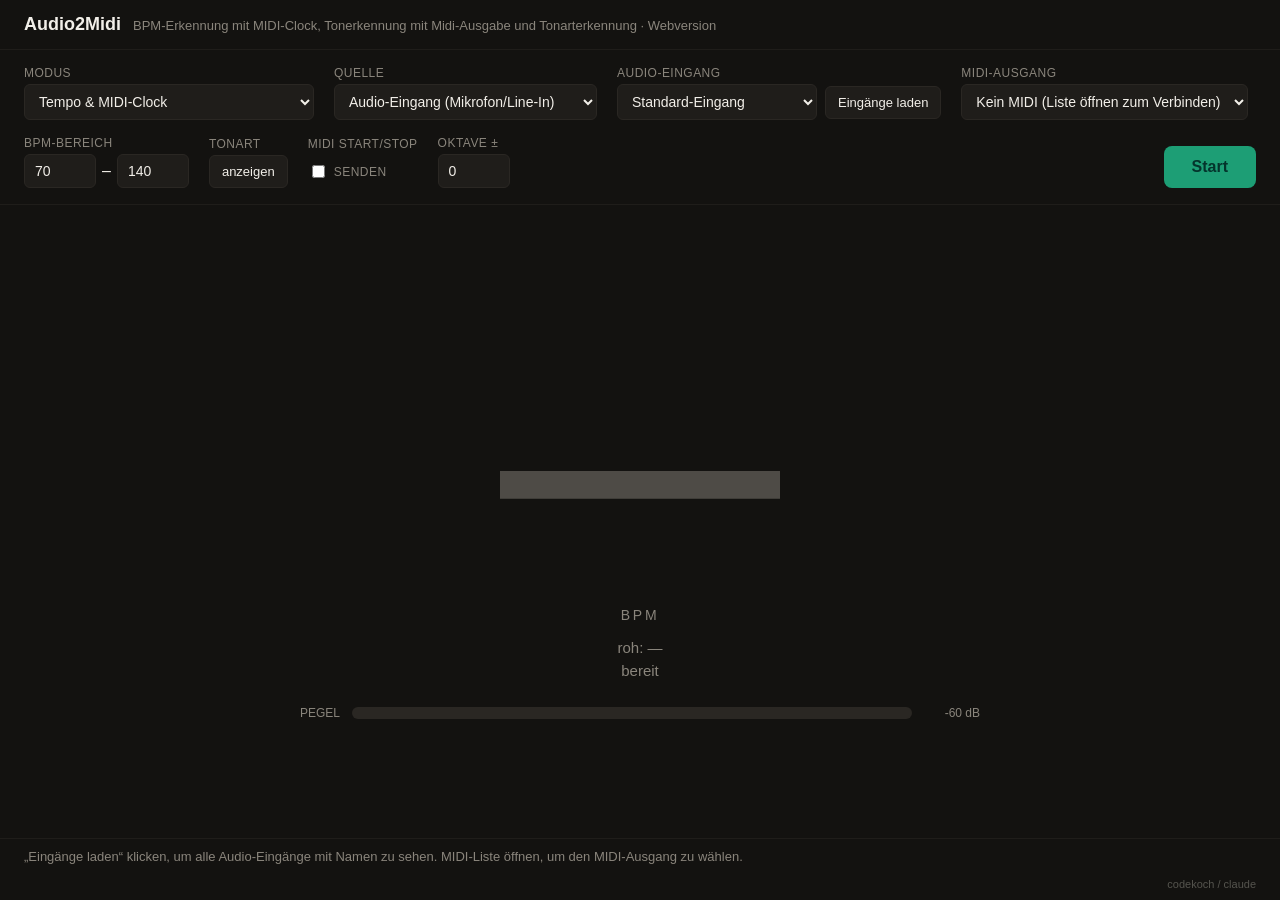
==== commit da35d43e: "WebApp Datei-Modus: vollstaendiger Aufnahme-Workflow (Quelle, Live-Anzeige, Speichern) Der Datei-Mod" ====
--- a/webapp/index.html
+++ b/webapp/index.html
@@ -60,6 +60,7 @@
 button.ghost:hover { background: var(--surface-hi); }
 button.ghost:disabled { opacity: .5; cursor: default; }
 button.ghost.on { border-color: var(--accent); color: var(--accent); }
+button.ghost.rec { border-color: #e0564e; color: #e0564e; }   /* Aufnahme laeuft */
 select, input[type="number"] {
   background: var(--surface); color: var(--fg); border: 1px solid var(--surface-hi);
   border-radius: 6px; padding: 8px 10px; font-size: 14px;
@@ -112,6 +113,19 @@
 .calibrow .cval { font-size: 12px; color: var(--fg); font-variant-numeric: tabular-nums; min-width: 84px; text-align: right; }
 .calib .note { flex-basis: 100%; font-size: 12px; color: var(--muted); margin: 0; }
 .calib .actions { display: flex; align-items: flex-end; }
+
+/* Speichern/Prüf-Panel (Aufnahme als Datei[en]) */
+.savep { padding: 12px 24px; border-bottom: 1px solid var(--surface); background: #1a1916; display: flex; flex-direction: column; gap: 10px; }
+.savep .saverow { display: flex; align-items: center; gap: 16px; flex-wrap: wrap; }
+.savep .slbl { font-size: 12px; color: var(--muted); text-transform: uppercase; letter-spacing: .04em; }
+.savep .seg { display: flex; align-items: center; gap: 10px; flex-wrap: wrap; padding: 6px 0; border-top: 1px solid var(--surface); }
+.savep .seg.unsure { opacity: .7; }
+.savep .seg .ix { font-size: 12px; color: var(--muted); width: 1.6em; text-align: right; }
+.savep .seg .meta { font-size: 13px; color: var(--fg); font-variant-numeric: tabular-nums; min-width: 230px; }
+.savep .seg .meta .q { color: var(--warn); }
+.savep .seg input[type="text"] { flex: 1; min-width: 150px; background: var(--surface); color: var(--fg); border: 1px solid var(--surface-hi); border-radius: 6px; padding: 6px 8px; font-size: 13px; }
+.savep .saveactions { display: flex; gap: 10px; flex-wrap: wrap; }
+.savep .note { font-size: 12px; color: var(--muted); margin: 0; }
 
 /* Kompaktere Darstellung auf schmalen Bildschirmen (Handy) */
 @media (max-width: 600px) {
@@ -150,7 +164,7 @@
       <label for="opMode">Modus</label>
       <select id="opMode">
         <option value="clock">Tempo &amp; MIDI-Clock</option>
-        <option value="file">Datei → MIDI-Clock (driftfrei)</option>
+        <option value="file">Datei/Aufnahme → MIDI-Clock (driftfrei)</option>
         <option value="mono">Noten → MIDI (monophon)</option>
         <option value="poly">Noten → MIDI (polyphon)</option>
         <option value="chord">Noten → MIDI (Akkorde)</option>
@@ -174,12 +188,21 @@
       </div>
     </div>
     <div class="field" id="fileField" style="display:none">
-      <label for="audioFile">Audiodatei</label>
+      <label for="audioFile">Audio (Datei oder Aufnahme)</label>
       <div class="row">
         <button id="fileBtn" class="ghost">Datei wählen…</button>
         <span id="fileNameLbl" class="filelbl">keine Datei</span>
       </div>
       <input type="file" id="audioFile" accept="audio/*" style="display:none">
+    </div>
+    <div class="field" id="recField" style="display:none">
+      <label>Aufnahme</label>
+      <div class="row">
+        <button id="recArm" class="ghost"
+                title="Aufnahme-Quelle bereitstellen (Tab/System oder Eingang) – vor der Aufnahme">Quelle bereitstellen</button>
+        <button id="recToggle" class="ghost" disabled title="Aufnahme manuell starten/stoppen">● Start</button>
+        <button id="recSave" class="ghost" disabled title="Aufnahme als Datei(en) speichern">Speichern…</button>
+      </div>
     </div>
     <div class="field">
       <label for="midiOut">MIDI-Ausgang</label>
@@ -248,6 +271,22 @@
     <p class="note" id="calibNote"></p>
   </section>
 
+  <section class="savep" id="savePanel" style="display:none">
+    <div class="saverow">
+      <span class="slbl">Format</span>
+      <label class="chk"><input type="radio" name="savefmt" id="fmtWav" value="wav" checked> WAV (unkomprimiert)</label>
+      <label class="chk"><input type="radio" name="savefmt" id="fmtWebm" value="webm"> WebM-Original (nur ganze Aufnahme)</label>
+    </div>
+    <div id="segList"></div>
+    <div class="saveactions">
+      <button id="saveAll" class="ghost on">Alle speichern</button>
+      <button id="mergeAll" class="ghost">Als ein Stück</button>
+      <button id="splitTime" class="ghost">Nach Zeit trennen…</button>
+      <button id="saveClose" class="ghost">Schließen</button>
+    </div>
+    <p class="note" id="saveNote"></p>
+  </section>
+
   <main>
     <div class="bpm idle" id="bpm">—</div>
     <div class="cap" id="bpmCap">BPM</div>
@@ -318,6 +357,8 @@
 const FILE_CONST_DRIFT       = 0.015;  // <=1,5% Tempo-Unterschied 1./2. Haelfte -> "konstant" -> perfektes Raster
 const FILE_FOLD_REL          = 0.006;  // Feinsuche der Periode: +-0,6% um den Median-Beat-Abstand
 const FILE_FOLD_MIN_R        = 0.45;   // ab dieser Phasenkohaerenz wird die verfeinerte Periode genutzt
+const SONG_GAP_S             = 1.2;    // Stille-Laenge (s), ab der eine Stueck-Grenze vermutet wird
+const SONG_MIN_S             = 15;     // kuerzere Segmente werden zum Nachbarn gemerged
 
 // Noten-Modus (Pitch -> MIDI)
 const NOTE_CH          = 0;       // MIDI-Kanal 1
@@ -1135,6 +1176,17 @@
 let fileStartSent = false;     // MIDI-Start schon gesendet?
 let fileAnalyzing = false;     // laeuft die Offline-Analyse?
 
+// Aufnahme-Modus (Quelle bereitstellen -> aufnehmen -> wie eine Datei analysieren)
+let recArmedStream = null;     // bereitgestellte Quelle (Loopback ODER Audio-Eingang)
+let recRecorder = null;        // MediaRecorder
+let recChunks = [];            // aufgenommene Blob-Teile
+let recTimer = null;           // Intervall fuer die Laufzeitanzeige
+let recStartMs = 0;            // Startzeit (performance.now)
+let recording = false;         // laeuft gerade eine Aufnahme?
+let recBlob = null;            // fertige Aufnahme (Original, fuer WebM-Speichern)
+let recSegments = [];          // erkannte Stuecke fuer das Speichern-Panel
+let recMonitoring = false;     // Live-Analyse (Pegel/BPM/Tonart) waehrend Bereitstellen+Aufnahme
+
 // Tonart-Zustand (zweistufige Mittelung + Hysterese wie im Python-Kern)
 let keyEnabled = false;
 let keyDisp = '—', keyPend = null, keyPendN = 0, keyConfident = false;
@@ -1154,6 +1206,9 @@
 const elOctave = $('octave');
 const elSrcField = $('srcField'), elInField = $('inField'), elKeyField = $('keyField'), elOctField = $('octField');
 const elFileField = $('fileField'), elFileBtn = $('fileBtn'), elFileNameLbl = $('fileNameLbl'), elAudioFile = $('audioFile');
+const elRecField = $('recField'), elRecArm = $('recArm'), elRecToggle = $('recToggle'), elRecSave = $('recSave');
+const elSavePanel = $('savePanel'), elSegList = $('segList'), elFmtWav = $('fmtWav'), elFmtWebm = $('fmtWebm');
+const elSaveAll = $('saveAll'), elMergeAll = $('mergeAll'), elSplitTime = $('splitTime'), elSaveClose = $('saveClose'), elSaveNote = $('saveNote');
 const elCalibField = $('calibField'), elCalibToggle = $('calibToggle'), elCalibPanel = $('calibPanel');
 const elCalibReset = $('calibReset'), elCalibNote = $('calibNote');
 const cLat = $('cLatency'), cLatV = $('cLatencyV'), cSil = $('cSilence'), cSilV = $('cSilenceV');
@@ -1276,8 +1331,9 @@
   elKeyToggle.disabled = note || file; // Tonart nur im Clock-Modus
   elStartStop.disabled = note;         // Start/Stop fuer Clock + Datei relevant
   elOctave.disabled = !note;           // Oktav-Transponierung nur im Noten-Modus
-  elSource.disabled = file;
-  if (!file) { elInput.disabled = (elSource.value === 'display'); elLoad.disabled = (elSource.value === 'display'); }
+  elSource.disabled = false;           // Quelle: Clock/Noten = Live-Quelle, Datei = Aufnahme-Quelle
+  elInput.disabled = (elSource.value === 'display');
+  elLoad.disabled  = (elSource.value === 'display');
   if (elFileBtn) elFileBtn.disabled = !file;
 }
 function applyMode() {
@@ -1285,12 +1341,15 @@
   const note = (opMode === 'mono' || opMode === 'poly' || opMode === 'chord');
   const file = opMode === 'file';
   if (!file) resetFileMode();          // Datei-Audio freigeben, wenn der Modus verlassen wird
-  // Felder ein-/ausblenden
-  elSrcField.style.display  = file ? 'none' : '';
-  elInField.style.display   = file ? 'none' : '';
+  // Felder ein-/ausblenden. Quelle/Eingang sind im Datei-Modus jetzt die
+  // AUFNAHME-Quelle (Mithören oder Audio-Eingang) und bleiben sichtbar.
+  elSrcField.style.display  = '';
+  elInField.style.display   = '';
   elFileField.style.display = file ? '' : 'none';
+  elRecField.style.display  = file ? '' : 'none';
   elKeyField.style.display  = file ? 'none' : '';
   elOctField.style.display  = file ? 'none' : '';
+  if (!file) closeSavePanel();
   applyModeControls();
   elBpmCap.textContent = note ? (opMode === 'chord' ? 'AKKORD' : opMode === 'poly' ? 'NOTEN' : 'NOTE') : 'BPM';
   elBpm.classList.toggle('notes', note);
@@ -1301,9 +1360,14 @@
     elStart.textContent = 'Abspielen & senden';
     elStart.classList.remove('stop');
     elStart.disabled = !(fileBuffer && fileTickTimes && fileTickTimes.length);
+    elRecArm.disabled = !recAnySupported();
+    elRecArm.title = recAnySupported() ? 'Aufnahme-Quelle bereitstellen (Tab/System oder Eingang) – vor der Aufnahme'
+                                       : 'Aufnahme hier nicht verfügbar';
+    elRecToggle.disabled = !recArmedStream;
+    elRecSave.disabled = !(recBlob && fileBuffer);
     setStatus(fileBuffer ? (fileTempoInfo ? '' : 'bereit') : 'keine Datei');
-    setHint('Datei-Modus: Audiodatei wählen → sie wird offline analysiert (Beat-Map) → die MIDI-Clock '
-          + 'läuft danach driftfrei zur Wiedergabe. Tipp: BPM-Bereich grob passend setzen, dann Datei wählen.');
+    setHint('Datei wählen ODER aufnehmen: Quelle (Mithören/Audio-Eingang) wählen → „Quelle bereitstellen" '
+          + '→ „● Start"/„■ Stopp". Das Audio wird analysiert; danach „Abspielen & senden" oder „Speichern…".');
   } else {
     elStart.textContent = 'Start';
     elStart.disabled = false;
@@ -1559,20 +1623,23 @@
 function fileMaxBpm() { return clampBpm(parseFloat(elMax.value), DEFAULT_MAX_BPM); }
 
 async function loadFile(file) {
-  if (running) stop();
-  resetFileMode();                       // alten Kontext/Buffer freigeben
-  fileName = (file && file.name) ? file.name : 'Datei';
-  elFileNameLbl.textContent = fileName;
-  elStart.disabled = true;
-  setBpmText('—');
-  setStatus('lade Datei …');
-  setHint('Datei wird gelesen …');
   let arr;
   try { arr = await file.arrayBuffer(); }
   catch (e) { setHint('Datei konnte nicht gelesen werden: ' + e.message, true); setStatus('FEHLER'); return; }
+  await decodeAndAnalyze(arr, (file && file.name) ? file.name : 'Datei');
+}
+// Gemeinsamer Weg fuer Datei UND Aufnahme: Rohdaten dekodieren -> Beat-Map.
+async function decodeAndAnalyze(arr, name) {
+  if (running) stop();
+  resetFileMode();                       // alten Kontext/Buffer freigeben
+  fileName = name;
+  elFileNameLbl.textContent = name;
+  elStart.disabled = true;
+  setBpmText('—');
+  setStatus('dekodiere …');
+  setHint('Audio wird gelesen …');
   try { audioCtx = new (window.AudioContext || window.webkitAudioContext)(); }
   catch (e) { setHint('Audio-Kontext fehlgeschlagen: ' + e.message, true); setStatus('FEHLER'); return; }
-  setStatus('dekodiere …');
   await new Promise(r => setTimeout(r, 0));
   try {
     fileBuffer = await audioCtx.decodeAudioData(arr);
@@ -1581,6 +1648,349 @@
     setStatus('FEHLER'); fileBuffer = null; return;
   }
   await analyzeLoadedFile();
+}
+
+// --- Aufnahme: Quelle bereitstellen -> manuell starten/stoppen ---
+// Aufnehmen geht via Mithören (getDisplayMedia) ODER normalem Audio-Eingang
+// (getUserMedia). Voraussetzung ist MediaRecorder + mindestens eine Quelle.
+function recAnySupported() {
+  return !!(window.MediaRecorder && navigator.mediaDevices &&
+    (navigator.mediaDevices.getDisplayMedia || navigator.mediaDevices.getUserMedia));
+}
+// Quelle (Tab/System ODER Audio-Eingang) bereitstellen -- VOR der Aufnahme, damit
+// Inhalt/Tab bereits gewaehlt ist. Danach wird manuell aufgenommen.
+async function armRecording() {
+  if (recording || running) return;
+  disarmRecording();
+  const mode = elSource.value;            // 'input' | 'display'
+  let stream;
+  try { stream = await acquireStream(mode); }
+  catch (e) { setHint((mode === 'display' ? 'Mithören' : 'Eingang') + ' bereitstellen fehlgeschlagen: ' + e.message, true); return; }
+  recArmedStream = stream;
+  if (mode === 'input') { captureGranted(stream); inputsUnlocked = true; refreshAudioInputs(); }
+  const at0 = stream.getAudioTracks()[0];
+  if (at0) at0.addEventListener('ended', () => { recording ? stopRecording() : disarmRecording(true); });
+  // alten Datei-/Aufnahme-Zustand verwerfen (ohne die neue Quelle zu stoppen)
+  fileBuffer = null; fileBeatTimes = null; fileTickTimes = null; fileTempoInfo = null;
+  recBlob = null; recSegments = []; elRecSave.disabled = true; closeSavePanel();
+  startRecMonitor(stream);                // Live-Pegel/BPM/Tonart schon beim Bereitstellen
+  elRecArm.classList.add('on'); elRecArm.textContent = 'Quelle bereit ✓';
+  elRecToggle.disabled = false;
+  setStatus('Quelle bereit – „● Start" zum Aufnehmen');
+  setHint(mode === 'display'
+    ? 'Quelle bereit (Mithören) – Inhalt/Tab ist gewählt. Pegel/BPM/Tonart laufen mit. „● Start" nimmt auf, „■ Stopp" beendet.'
+    : 'Quelle bereit (Audio-Eingang). Pegel/BPM/Tonart laufen mit. „● Start" nimmt auf, „■ Stopp" beendet.');
+}
+function disarmRecording(endedByBrowser) {
+  stopRecMonitor();
+  if (recArmedStream) { recArmedStream.getTracks().forEach(t => t.stop()); recArmedStream = null; }
+  elRecArm.classList.remove('on'); elRecArm.textContent = 'Quelle bereitstellen';
+  if (!recording) elRecToggle.disabled = true;
+  if (endedByBrowser) setHint('Quelle wurde beendet. „Quelle bereitstellen" für eine neue Aufnahme.');
+}
+// Live-Analyse auf der bereitgestellten Quelle (gleiche Kette wie der Clock-Modus,
+// aber ohne MIDI-Clock): Pegel + BPM + Tonart waehrend Bereitstellen UND Aufnahme.
+function startRecMonitor(stream) {
+  stopRecMonitor();
+  clock.disable();                        // sicher: kein MIDI waehrend der Aufnahme
+  try { audioCtx = new (window.AudioContext || window.webkitAudioContext)(); }
+  catch (e) { return; }
+  analyzer = new TempoAnalyzer(audioCtx.sampleRate, fileMinBpm(), fileMaxBpm());
+  estimates = []; lastRaw = 0; levelEma = 0; haveEstimate = false; resetKey();
+  try {
+    procSrc = audioCtx.createMediaStreamSource(stream);
+    procNode = audioCtx.createScriptProcessor(2048, 1, 1);
+    procNode.onaudioprocess = processAudioEvent;   // opMode==='file' -> onChunk -> analyzer
+    procSrc.connect(procNode);
+    sinkNode = audioCtx.createGain(); sinkNode.gain.value = 0;
+    procNode.connect(sinkNode); sinkNode.connect(audioCtx.destination);
+  } catch (e) { stopRecMonitor(); return; }
+  if (analyzeTimer) clearInterval(analyzeTimer);
+  analyzeTimer = setInterval(analyze, ANALYSIS_INTERVAL * 1000);
+  recMonitoring = true; lastChunkTime = performance.now();
+}
+function stopRecMonitor() {
+  recMonitoring = false;
+  if (analyzeTimer) { clearInterval(analyzeTimer); analyzeTimer = null; }
+  if (procNode) { try { procNode.disconnect(); } catch (e) {} procNode.onaudioprocess = null; procNode = null; }
+  if (procSrc) { try { procSrc.disconnect(); } catch (e) {} procSrc = null; }
+  if (sinkNode) { try { sinkNode.disconnect(); } catch (e) {} sinkNode = null; }
+  if (audioCtx) { try { audioCtx.close(); } catch (e) {} audioCtx = null; }
+  analyzer = null;
+  elKeyBlock.style.display = 'none';
+}
+function startRecording() {
+  if (recording || !recArmedStream) return;
+  const audioOnly = new MediaStream(recArmedStream.getAudioTracks());
+  if (!audioOnly.getAudioTracks().length) { setHint('Kein Audio in der Quelle. Beim Teilen „Systemaudio/Tab-Audio" ankreuzen bzw. Eingang prüfen.', true); return; }
+  const cand = ['audio/webm;codecs=opus', 'audio/webm', 'audio/ogg;codecs=opus'];
+  const mt = cand.find(t => { try { return MediaRecorder.isTypeSupported(t); } catch (e) { return false; } });
+  try { recRecorder = mt ? new MediaRecorder(audioOnly, { mimeType: mt }) : new MediaRecorder(audioOnly); }
+  catch (e) { setHint('Aufnahme nicht möglich: ' + e.message, true); return; }
+  recChunks = [];
+  recRecorder.ondataavailable = (e) => { if (e.data && e.data.size) recChunks.push(e.data); };
+  recRecorder.onstop = () => finishRecording();
+  try { recRecorder.start(); }
+  catch (e) { setHint('Aufnahme-Start fehlgeschlagen: ' + e.message, true); return; }
+  recording = true; recStartMs = performance.now();
+  elRecToggle.textContent = '■ Stopp'; elRecToggle.classList.add('rec');
+  elRecArm.disabled = true; elFileBtn.disabled = true; elMode.disabled = true; elStart.disabled = true;
+  elMidi.disabled = true; elRecSave.disabled = true;
+  closeSavePanel();
+  recTimer = setInterval(updateRecTimer, 200); updateRecTimer();
+  setHint('Aufnahme läuft … „■ Stopp" beendet und analysiert die Aufnahme.');
+}
+function updateRecTimer() {
+  setStatus('● Aufnahme … ' + fmtTime((performance.now() - recStartMs) / 1000));
+}
+function stopRecording() {
+  if (!recording) return;
+  recording = false;
+  if (recTimer) { clearInterval(recTimer); recTimer = null; }
+  elRecToggle.textContent = '● Start'; elRecToggle.classList.remove('rec');
+  elRecArm.disabled = false; elMode.disabled = false; elMidi.disabled = false;
+  try { if (recRecorder && recRecorder.state !== 'inactive') recRecorder.stop(); }   // -> onstop -> finishRecording
+  catch (e) { finishRecording(); }
+}
+async function finishRecording() {
+  const secs = Math.max(0, (performance.now() - recStartMs) / 1000);
+  const type = (recChunks[0] && recChunks[0].type) || 'audio/webm';
+  const blob = new Blob(recChunks, { type });
+  recChunks = []; recRecorder = null;
+  disarmRecording();                       // bereitgestellte Quelle freigeben
+  elFileBtn.disabled = false;
+  if (!blob.size) { setHint('Keine Audiodaten aufgenommen. Beim Teilen „Systemaudio/Tab-Audio teilen" ankreuzen.', true); setStatus('keine Datei'); return; }
+  let arr;
+  try { arr = await blob.arrayBuffer(); }
+  catch (e) { setHint('Aufnahme konnte nicht gelesen werden: ' + e.message, true); setStatus('FEHLER'); return; }
+  await decodeAndAnalyze(arr, 'Aufnahme · ' + fmtTime(secs));   // resetFileMode (loescht recBlob) + Beat-Map
+  if (fileBuffer) {
+    recBlob = blob;                        // Original fuer WebM-Speichern behalten
+    elRecSave.disabled = false;
+    setHint('Analyse fertig. „Abspielen & senden" – oder „Speichern…", um die Aufnahme als Datei(en) zu sichern.');
+  }
+}
+function abortRecording() {        // bei Moduswechsel/Reset: Aufnahme verwerfen
+  if (recording) {
+    recording = false;
+    if (recTimer) { clearInterval(recTimer); recTimer = null; }
+    if (recRecorder) { try { recRecorder.onstop = null; recRecorder.ondataavailable = null; if (recRecorder.state !== 'inactive') recRecorder.stop(); } catch (e) {} recRecorder = null; }
+    recChunks = [];
+    elRecToggle.textContent = '● Start'; elRecToggle.classList.remove('rec');
+  }
+  disarmRecording();
+}
+
+// --- Tonart-Einmalschaetzung ueber einen Buffer-Ausschnitt (fuer Datei/Segment) ---
+function estimateKey(chans, sr, s0, s1) {
+  const N = 8192, half = N >> 1, len = s1 - s0;
+  if (len < N) return null;
+  const fft = new FFT(N), win = new Float32Array(N);
+  for (let i = 0; i < N; i++) win[i] = 0.5 - 0.5 * Math.cos(2 * Math.PI * i / (N - 1));
+  const binPc = new Int8Array(half), binBass = new Uint8Array(half);
+  for (let k = 1; k < half; k++) {
+    const f = k * sr / N;
+    if (f < 55 || f > 2000) { binPc[k] = -1; continue; }
+    binPc[k] = ((((Math.round(12 * Math.log2(f / 440) + 69)) % 12) + 12) % 12);
+    binBass[k] = (f >= 55 && f <= 220) ? 1 : 0;
+  }
+  const re = new Float32Array(N), im = new Float32Array(N);
+  const c = new Float32Array(12), bas = new Float32Array(12), nCh = chans.length;
+  const hop = Math.max(N, Math.floor((len - N) / 150) || N);   // ~150 Frames ueber das Segment verteilt
+  let frames = 0;
+  for (let off = s0; off + N <= s1; off += hop) {
+    for (let i = 0; i < N; i++) { let v = 0; for (let ch = 0; ch < nCh; ch++) v += chans[ch][off + i]; if (nCh > 1) v /= nCh; re[i] = v * win[i]; im[i] = 0; }
+    fft.transform(re, im);
+    for (let k = 1; k < half; k++) { const pc = binPc[k]; if (pc < 0) continue; const mag = Math.hypot(re[k], im[k]); c[pc] += mag; if (binBass[k]) bas[pc] += mag; }
+    frames++;
+  }
+  if (!frames) return null;
+  const pcp = chromaNorm(c), bass = chromaNorm(bas);
+  return pcp ? classifyKey(pcp, bass || new Float32Array(12)) : null;
+}
+function keyFileName(name) { return (name || '').replace(/\s+/g, '_'); }
+function suggestName(seg) {
+  const parts = [];
+  if (seg.bpm) parts.push(Math.round(seg.bpm) + 'BPM');
+  if (seg.key) parts.push(keyFileName(seg.key));
+  return parts.length ? parts.join('_') : 'Aufnahme';
+}
+
+// --- Segmentierung: mehrere Stuecke an Stille + BPM/Tonart-Wechsel erkennen ---
+async function segBpm(buffer, s0, s1) {
+  const sr = buffer.sampleRate, nCh = buffer.numberOfChannels, len = s1 - s0;
+  if (len < sr * 2) return 0;
+  const sub = audioCtx.createBuffer(nCh, len, sr);
+  for (let c = 0; c < nCh; c++) sub.getChannelData(c).set(buffer.getChannelData(c).subarray(s0, s1));
+  let res = null;
+  try { res = await computeBeatMap(sub, fileMinBpm(), fileMaxBpm(), () => {}); } catch (e) {}
+  return res ? res.bpm : 0;
+}
+function mergeShort(segs, minSamples) {
+  let changed = true;
+  while (changed && segs.length > 1) {
+    changed = false;
+    for (let k = 0; k < segs.length; k++) {
+      if (segs[k].endS - segs[k].startS < minSamples) {
+        if (k > 0) { segs[k - 1].endS = segs[k].endS; segs.splice(k, 1); }
+        else { segs[k + 1].startS = segs[k].startS; segs.splice(k, 1); }
+        changed = true; break;
+      }
+    }
+  }
+  return segs;
+}
+async function analyzeSegments(buffer, bounds) {
+  const sr = buffer.sampleRate, nCh = buffer.numberOfChannels;
+  const chans = []; for (let c = 0; c < nCh; c++) chans.push(buffer.getChannelData(c));
+  const segs = [];
+  for (let k = 0; k < bounds.length - 1; k++) {
+    if (bounds[k + 1] - bounds[k] < sr) continue;
+    const seg = { startS: bounds[k], endS: bounds[k + 1] };
+    seg.bpm = await segBpm(buffer, seg.startS, seg.endS);
+    const key = estimateKey(chans, sr, seg.startS, seg.endS);
+    seg.key = key ? key.name : ''; seg.keyMargin = key ? key.margin : 0;
+    segs.push(seg);
+  }
+  for (let k = 0; k < segs.length; k++) {
+    if (k === 0) { segs[k].confident = true; }
+    else {
+      const a = segs[k - 1], b = segs[k];
+      const bpmDiff = (a.bpm && b.bpm) ? Math.abs(a.bpm - b.bpm) / ((a.bpm + b.bpm) / 2) : 0;
+      b.confident = (bpmDiff > 0.04) || (!!a.key && !!b.key && a.key !== b.key);
+    }
+    segs[k].name = suggestName(segs[k]);
+  }
+  return segs.length ? segs : [{ startS: 0, endS: buffer.length, bpm: 0, key: '', confident: true, name: 'Aufnahme' }];
+}
+async function segmentRecording(buffer) {
+  const sr = buffer.sampleRate, N = buffer.length, nCh = buffer.numberOfChannels;
+  const chans = []; for (let c = 0; c < nCh; c++) chans.push(buffer.getChannelData(c));
+  const fr = 2048, nf = Math.floor(N / fr);
+  const rms = new Float32Array(nf); let peak = 0;
+  for (let i = 0; i < nf; i++) {
+    let s = 0; const base = i * fr;
+    for (let j = 0; j < fr; j++) { let v = 0; for (let c = 0; c < nCh; c++) v += chans[c][base + j]; if (nCh > 1) v /= nCh; s += v * v; }
+    const r = Math.sqrt(s / fr); rms[i] = r; if (r > peak) peak = r;
+  }
+  const thr = Math.max(peak * 0.06, 1e-4);          // ~ -24 dB unter Peak = "still"
+  const gapFrames = Math.ceil(SONG_GAP_S * sr / fr);
+  const cuts = [];
+  for (let i = 0; i < nf;) {
+    if (rms[i] < thr) {
+      let j = i; while (j < nf && rms[j] < thr) j++;
+      if (j - i >= gapFrames) { const mid = Math.floor((i + j) / 2) * fr; if (mid > fr * 8 && mid < N - fr * 8) cuts.push(mid); }
+      i = j;
+    } else i++;
+  }
+  let segs = []; const bounds = [0, ...cuts, N];
+  for (let k = 0; k < bounds.length - 1; k++) segs.push({ startS: bounds[k], endS: bounds[k + 1] });
+  segs = mergeShort(segs, Math.floor(SONG_MIN_S * sr));
+  return analyzeSegments(buffer, [0, ...segs.slice(1).map(s => s.startS), N]);
+}
+
+// --- Speichern (WAV-Slice / WebM-Original) mit freiem Namen + Vorschlag ---
+function bufferSliceToWav(buffer, s0, s1) {
+  const sr = buffer.sampleRate, nCh = Math.min(2, buffer.numberOfChannels), len = s1 - s0;
+  const chans = []; for (let c = 0; c < nCh; c++) chans.push(buffer.getChannelData(c));
+  const blockAlign = nCh * 2, dataLen = len * blockAlign;
+  const ab = new ArrayBuffer(44 + dataLen), dv = new DataView(ab);
+  const wr = (o, s) => { for (let i = 0; i < s.length; i++) dv.setUint8(o + i, s.charCodeAt(i)); };
+  wr(0, 'RIFF'); dv.setUint32(4, 36 + dataLen, true); wr(8, 'WAVE'); wr(12, 'fmt ');
+  dv.setUint32(16, 16, true); dv.setUint16(20, 1, true); dv.setUint16(22, nCh, true);
+  dv.setUint32(24, sr, true); dv.setUint32(28, sr * blockAlign, true);
+  dv.setUint16(32, blockAlign, true); dv.setUint16(34, 16, true); wr(36, 'data'); dv.setUint32(40, dataLen, true);
+  let off = 44;
+  for (let i = 0; i < len; i++) for (let c = 0; c < nCh; c++) {
+    let v = chans[c][s0 + i]; v = v < -1 ? -1 : v > 1 ? 1 : v;
+    dv.setInt16(off, v < 0 ? v * 32768 : v * 32767, true); off += 2;
+  }
+  return new Blob([ab], { type: 'audio/wav' });
+}
+async function saveBlob(blob, suggestedBase, ext, mime) {
+  const fname = (suggestedBase || 'Aufnahme').replace(/[\\/:*?"<>|]+/g, '_') + '.' + ext;
+  if (window.showSaveFilePicker) {
+    try {
+      const handle = await window.showSaveFilePicker({ suggestedName: fname, types: [{ description: ext.toUpperCase() + '-Audio', accept: { [mime]: ['.' + ext] } }] });
+      const w = await handle.createWritable(); await w.write(blob); await w.close();
+      return true;
+    } catch (e) { if (e && e.name === 'AbortError') return false; }   // sonst: Fallback
+  }
+  const nm = window.prompt ? window.prompt('Dateiname:', fname) : fname;
+  if (nm === null) return false;
+  const a = document.createElement('a'); a.href = URL.createObjectURL(blob); a.download = nm || fname;
+  document.body.appendChild(a); a.click();
+  setTimeout(() => { URL.revokeObjectURL(a.href); a.remove(); }, 1500);
+  return true;
+}
+async function saveSegmentWav(idx) {
+  const seg = recSegments[idx];
+  if (!seg || !fileBuffer) return;
+  await saveBlob(bufferSliceToWav(fileBuffer, seg.startS, seg.endS), seg.name || suggestName(seg), 'wav', 'audio/wav');
+}
+async function saveWholeWebm() {
+  if (!recBlob) { setHint('WebM-Original nur für Aufnahmen verfügbar.', true); return; }
+  const base = (recSegments[0] && recSegments[0].name) || 'Aufnahme';
+  await saveBlob(recBlob, base, 'webm', 'audio/webm');
+}
+
+// --- Speichern-/Pruef-Panel ---
+async function openSavePanel() {
+  if (!fileBuffer) return;
+  elRecSave.disabled = true;
+  setStatus('analysiere Stücke …');
+  setHint('Stück-Grenzen werden gesucht …');
+  await new Promise(r => setTimeout(r, 0));
+  try { recSegments = await segmentRecording(fileBuffer); }
+  catch (e) { recSegments = [{ startS: 0, endS: fileBuffer.length, bpm: fileTempoInfo ? fileTempoInfo.bpm : 0, key: '', confident: true, name: 'Aufnahme' }]; }
+  elRecSave.disabled = false;
+  if (elFmtWav) elFmtWav.checked = true;
+  renderSegList(); updateSaveNote();
+  elSavePanel.style.display = '';
+  setStatus(recSegments.length > 1 ? recSegments.length + ' Stücke erkannt' : 'ein Stück');
+}
+function closeSavePanel() { if (elSavePanel) elSavePanel.style.display = 'none'; }
+function updateSaveNote() {
+  elSaveNote.textContent = (elFmtWebm && elFmtWebm.checked)
+    ? 'WebM speichert die GANZE Aufnahme als Original (kleiner). Einzelne Stücke nur als WAV. „Alle speichern" → ganze Aufnahme.'
+    : 'WAV: jedes Stück einzeln oder „Alle speichern". Dateiname ist frei wählbar – Vorschlag aus BPM + Tonart.';
+}
+function renderSegList() {
+  if (!fileBuffer) return;
+  const sr = fileBuffer.sampleRate, webm = elFmtWebm && elFmtWebm.checked;
+  elSegList.textContent = '';
+  recSegments.forEach((seg, idx) => {
+    const row = document.createElement('div'); row.className = 'seg' + (seg.confident ? '' : ' unsure');
+    const ix = document.createElement('span'); ix.className = 'ix'; ix.textContent = (idx + 1) + '.';
+    const meta = document.createElement('span'); meta.className = 'meta';
+    meta.appendChild(document.createTextNode(fmtTime(seg.startS / sr) + '–' + fmtTime(seg.endS / sr)
+      + ' · ' + (seg.bpm ? Math.round(seg.bpm) + ' BPM' : '– BPM') + ' · '));
+    const ks = document.createElement('span'); ks.textContent = seg.key || '?'; if (!seg.confident) ks.className = 'q'; meta.appendChild(ks);
+    const inp = document.createElement('input'); inp.type = 'text'; inp.value = seg.name;
+    inp.addEventListener('input', () => { seg.name = inp.value; });
+    const btn = document.createElement('button'); btn.className = 'ghost'; btn.textContent = 'Speichern'; btn.disabled = webm;
+    btn.addEventListener('click', () => saveSegmentWav(idx));
+    row.append(ix, meta, inp, btn);
+    elSegList.appendChild(row);
+  });
+}
+async function makeWholeSegment() {
+  const b = fileBuffer, nCh = b.numberOfChannels, chans = [];
+  for (let c = 0; c < nCh; c++) chans.push(b.getChannelData(c));
+  const bpm = await segBpm(b, 0, b.length);
+  const key = estimateKey(chans, b.sampleRate, 0, b.length);
+  const seg = { startS: 0, endS: b.length, bpm, key: key ? key.name : '', keyMargin: key ? key.margin : 0, confident: true };
+  seg.name = suggestName(seg); return seg;
+}
+async function splitByTime() {
+  if (!fileBuffer) return;
+  const mins = parseFloat(window.prompt('Aufnahme alle wie viele Minuten in eigene Dateien trennen?', '4'));
+  if (!isFinite(mins) || mins <= 0) return;
+  const b = fileBuffer, sr = b.sampleRate, step = Math.max(sr, Math.floor(mins * 60 * sr));
+  const bounds = []; for (let s = 0; s < b.length; s += step) bounds.push(s); bounds.push(b.length);
+  setStatus('analysiere Stücke …'); await new Promise(r => setTimeout(r, 0));
+  recSegments = await analyzeSegments(b, bounds);
+  renderSegList(); setStatus(recSegments.length + ' Stücke (nach Zeit)');
 }
 
 async function analyzeLoadedFile() {
@@ -1996,6 +2406,10 @@
   elStart.textContent = 'Stopp'; elStart.classList.add('stop');
   setControlsDisabled(true);
   if (elFileBtn) elFileBtn.disabled = true;
+  if (elRecArm) elRecArm.disabled = true;
+  if (elRecToggle) elRecToggle.disabled = true;
+  if (elRecSave) elRecSave.disabled = true;
+  closeSavePanel();
   elMidi.disabled = true;
   setStatus('spielt …');
   setHint('Spielt driftfrei. Die MIDI-Clock ist an die Wiedergabe gekoppelt. Tab im Vordergrund lassen.');
@@ -2055,6 +2469,9 @@
   elStart.textContent = 'Abspielen & senden'; elStart.classList.remove('stop');
   setControlsDisabled(false);
   if (elFileBtn) elFileBtn.disabled = false;
+  if (elRecArm) elRecArm.disabled = !recAnySupported();
+  if (elRecToggle) elRecToggle.disabled = !recArmedStream;
+  if (elRecSave) elRecSave.disabled = !(recBlob && fileBuffer);
   elMidi.disabled = false;
   updateLevel(-60);
   applyModeControls();
@@ -2080,6 +2497,10 @@
 
 // Datei-Modus vollstaendig zuruecksetzen (Kontext schliessen, Zustand leeren).
 function resetFileMode() {
+  abortRecording();                      // laufende Aufnahme verwerfen
+  recBlob = null; recSegments = [];      // alte Aufnahme/Segmente verwerfen
+  if (elRecSave) elRecSave.disabled = true;
+  closeSavePanel();
   if (fileSchedTimer) { clearInterval(fileSchedTimer); fileSchedTimer = null; }
   if (fileSource) { try { fileSource.onended = null; fileSource.stop(); } catch (e) {} try { fileSource.disconnect(); } catch (e) {} fileSource = null; }
   if (fileAnalyser) { try { fileAnalyser.disconnect(); } catch (e) {} fileAnalyser = null; }
@@ -2126,7 +2547,8 @@
   }
   // Tonart-Chroma (grosse FFT) nur rechnen, wenn die Anzeige aktiv ist -- spart
   // spuerbar Rechenzeit (v. a. auf dem Handy), wenn die Tonart nicht gebraucht wird.
-  if (keyEnabled) updateKey();
+  // Bei der Aufnahme wird sie immer mitgerechnet (Anzeige gewuenscht).
+  if (keyEnabled || recMonitoring) updateKey();
 }
 
 // --- Tonart: Chroma -> 50% schnelle EMA + 50% Gesamtmittel -> Klassifikation
@@ -2171,7 +2593,7 @@
                   && r.margin >= KEY_CONFIDENT_MARGIN && cumN >= KEY_CONFIDENT_MIN_N);
 }
 function updateKeyDisplay() {
-  const show = running && keyDisp !== '—';
+  const show = (running || recMonitoring) && keyDisp !== '—';
   elKeyName.textContent = show ? keyDisp : '—';
   const par = show ? parallelKey(keyDisp) : '';
   elKeyPar.textContent = par ? '(' + par + ')' : '';
@@ -2181,6 +2603,18 @@
 
 // --- Anzeige ---
 function render() {
+  if (recMonitoring) {
+    // Bereitstellen/Aufnahme: Pegel + BPM + Tonart live anzeigen (Status setzt
+    // der Aufnahme-Timer bzw. das Bereitstellen, daher hier nicht ueberschreiben).
+    const db = levelEma > 0 ? 20 * Math.log10(levelEma) : -120;
+    updateLevel(db);
+    if (performance.now() - lastChunkTime > 1500 || db < SILENCE_DB || !haveEstimate) setBpmText('—');
+    else setBpmText(String(Math.round(median(estimates))));
+    elKeyBlock.style.display = (keyDisp !== '—') ? '' : 'none';
+    updateKeyDisplay();
+    requestAnimationFrame(render);
+    return;
+  }
   if (running && opMode === 'file') {
     renderFile();
   } else if (running) {
@@ -2281,6 +2715,22 @@
   e.target.value = '';                 // gleiche Datei erneut waehlbar machen
   if (f) loadFile(f);
 });
+elRecArm.addEventListener('click', armRecording);
+elRecToggle.addEventListener('click', () => recording ? stopRecording() : startRecording());
+elRecSave.addEventListener('click', openSavePanel);
+elSaveAll.addEventListener('click', async () => {
+  if (elFmtWebm.checked) { await saveWholeWebm(); return; }
+  for (let i = 0; i < recSegments.length; i++) await saveSegmentWav(i);
+});
+elMergeAll.addEventListener('click', async () => {
+  if (!fileBuffer) return;
+  setStatus('analysiere …'); await new Promise(r => setTimeout(r, 0));
+  recSegments = [await makeWholeSegment()];
+  renderSegList(); setStatus('ein Stück');
+});
+elSplitTime.addEventListener('click', splitByTime);
+elSaveClose.addEventListener('click', closeSavePanel);
+[elFmtWav, elFmtWebm].forEach(el => el.addEventListener('change', () => { renderSegList(); updateSaveNote(); }));
 function maybeReanalyze() {
   if (opMode === 'file' && fileBuffer && !running && !fileAnalyzing) analyzeLoadedFile();
 }
@@ -2297,6 +2747,7 @@
     if (opt) { opt.disabled = true; opt.textContent += ' – hier nicht verfügbar'; }
     if (elSource.value === 'display') { elSource.value = 'input'; applySource(); }
   }
+  if (!recAnySupported()) { elRecArm.disabled = true; elRecArm.title = 'Aufnahme hier nicht verfügbar'; }
   refreshAudioInputs();
   syncCalibLabels();        // Kalibrier-Slider-Beschriftungen initialisieren
   setBpmText('—');
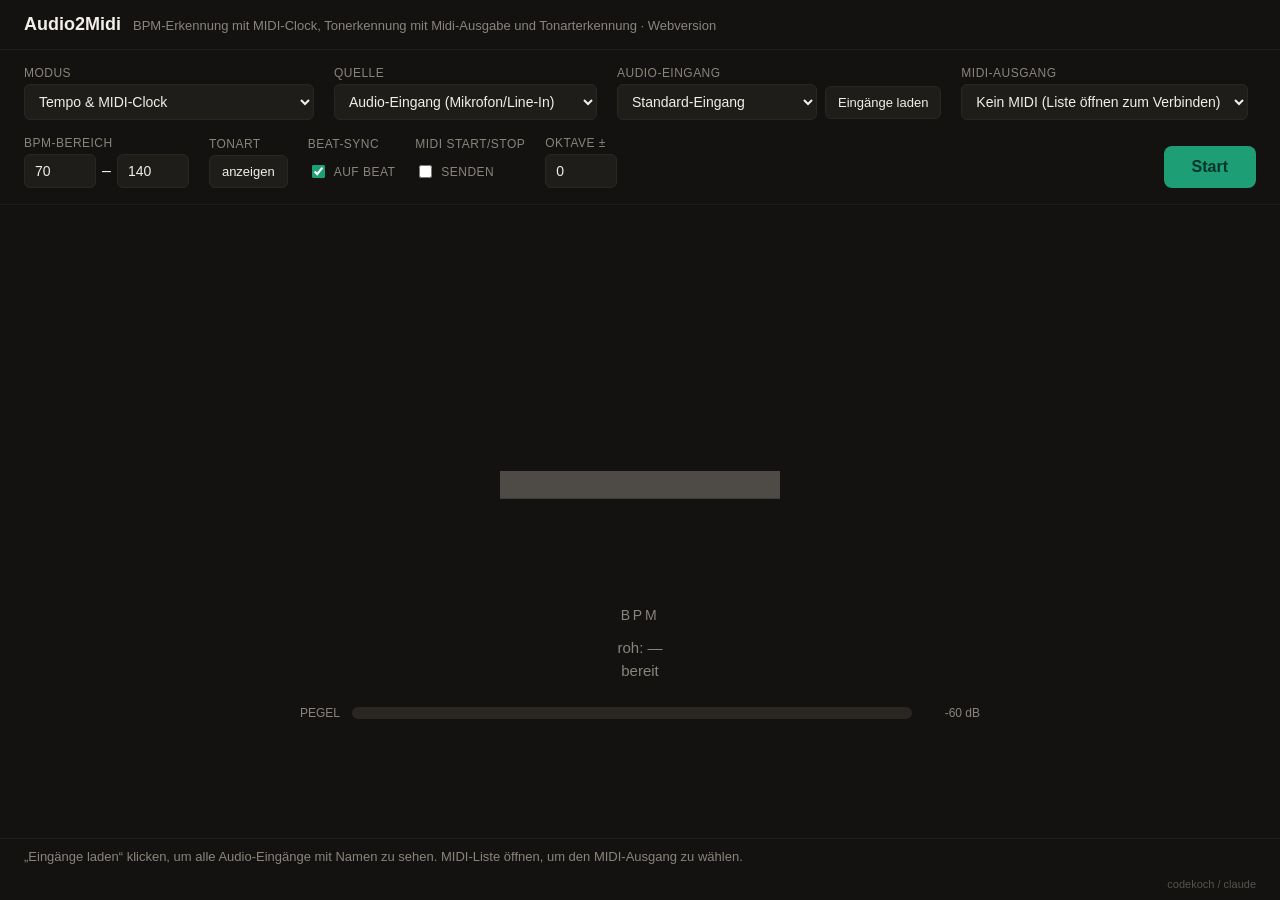
==== commit bcb6a06a: "Änderungen bei der Akkorderkennungsanzeige" ====
--- a/webapp/index.html
+++ b/webapp/index.html
@@ -87,6 +87,8 @@
 }
 .bpm.idle { color: var(--muted); opacity: .5; }
 .bpm.notes { font-size: clamp(36px, 9vw, 100px); }   /* Noten-Modus: mehrere Namen */
+/* Akkord-Modus: erkannte Noten klein, grau, in Klammern unter dem Akkord */
+.bpm .chordsub { display: block; font-size: .28em; font-weight: 600; color: var(--muted); line-height: 1.2; margin-top: .12em; }
 .keyblock { margin-top: 26px; text-align: center; }
 .key { font-size: clamp(40px, 9vw, 88px); font-weight: 700; line-height: 1; }
 #keyName { color: var(--accent); }
@@ -121,7 +123,7 @@
 .savep .seg { display: flex; align-items: center; gap: 10px; flex-wrap: wrap; padding: 6px 0; border-top: 1px solid var(--surface); }
 .savep .seg.unsure { opacity: .7; }
 .savep .seg .ix { font-size: 12px; color: var(--muted); width: 1.6em; text-align: right; }
-.savep .seg .meta { font-size: 13px; color: var(--fg); font-variant-numeric: tabular-nums; min-width: 230px; }
+.savep .seg .meta { font-size: 13px; color: var(--fg); font-variant-numeric: tabular-nums; min-width: 300px; }
 .savep .seg .meta .q { color: var(--warn); }
 .savep .seg input[type="text"] { flex: 1; min-width: 150px; background: var(--surface); color: var(--fg); border: 1px solid var(--surface-hi); border-radius: 6px; padding: 6px 8px; font-size: 13px; }
 .savep .saveactions { display: flex; gap: 10px; flex-wrap: wrap; }
@@ -221,6 +223,12 @@
       <button id="keyToggle" class="ghost"
               title="Grundtonart (mit Paralleltonart) anzeigen">anzeigen</button>
     </div>
+    <div class="field" id="syncField">
+      <label for="beatSync">Beat-Sync</label>
+      <label class="chk" title="Clock regelmäßig auf den erkannten Beat nachführen (gegen Drift). Bei undeutlichem Beat läuft sie frei weiter.">
+        <input type="checkbox" id="beatSync" checked> auf Beat
+      </label>
+    </div>
     <div class="field">
       <label for="startStop">MIDI Start/Stop</label>
       <label class="chk" title="MIDI Start/Stop senden? Aus = nur durchgehende Clock; du startest dein Gerät selbst.">
@@ -348,6 +356,7 @@
 const BEAT_PLL_GAIN     = 0.10;   // Phasen-Anteil pro Beat
 const BEAT_MAX_NUDGE_MS = 6.0;    // max. Phasenkorrektur pro Beat (kein hoerbarer Sprung)
 const BEAT_VALID_MS     = 4000;   // so lange gilt ein Beat-Anker als aktuell
+const BEAT_MIN_COH      = 0.18;   // Mindest-Phasenkohaerenz der Onset-Faltung, sonst kein Sync (kein Reissen bei undeutlichem Beat)
 
 // Datei-Modus: Offline-Beat-Map -> driftfreie Clock gegen die Wiedergabe.
 const FILE_TIGHTNESS         = 100;    // DP-Beat-Tracker: Bindung der Beat-Abstaende ans (lokale) Tempo
@@ -593,6 +602,34 @@
       if (score > bestScore) { bestScore = score; bestOff = off; }
     }
     return bestOff / this.envRate;              // Sekunden seit letztem Beat
+  }
+  // Beat-Raster fuer die Phasenkopplung der Clock: faltet die rollende Onset-
+  // Huellkurve eng um das Tempo (Phasen-Kohaerenz, wie im Datei-Modus). Liefert
+  // verfeinerte Periode + Phase (Sekunden seit letztem Beat) + Guete (0..1).
+  // Robuster als die Einzelfenster-Kammsuche -- nur bei hoher Guete einrasten.
+  beatGrid(bpm) {
+    const e = this.onset, L = e.length;
+    if (!(bpm > 0) || L < this.envRate * 3) return null;     // >= ~3 s Historie
+    let mean = 0; for (let i = 0; i < L; i++) mean += e[i]; mean /= L;
+    let denom = 0; for (let i = 0; i < L; i++) { const w = e[i] - mean; if (w > 0) denom += w; }
+    if (denom <= 0) return null;
+    const P0 = 60 * this.envRate / bpm;                      // Periode in Frames
+    const coh = (P) => {
+      let sc = 0, ss = 0;
+      for (let i = 0; i < L; i++) { const w = e[i] - mean; if (w <= 0) continue; const a = 2 * Math.PI * i / P; sc += w * Math.cos(a); ss += w * Math.sin(a); }
+      return [Math.hypot(sc, ss) / denom, Math.atan2(ss, sc)];
+    };
+    let lo = P0 * 0.97, hi = P0 * 1.03, bestP = P0, bestR = -1, bestAng = 0;
+    for (let pass = 0; pass < 2; pass++) {                    // grob -> fein um das Maximum
+      const steps = 60;
+      for (let s = 0; s <= steps; s++) { const P = lo + (hi - lo) * s / steps; const r = coh(P); if (r[0] > bestR) { bestR = r[0]; bestP = P; bestAng = r[1]; } }
+      const span = (hi - lo) / steps * 3; lo = bestP - span; hi = bestP + span;
+    }
+    let phase0 = (bestAng / (2 * Math.PI)) * bestP; phase0 = ((phase0 % bestP) + bestP) % bestP;
+    const lastIdx = L - 1;
+    const k = Math.floor((lastIdx - phase0) / bestP);
+    const offFrames = lastIdx - (phase0 + k * bestP);        // Frames seit letztem Beat (0..bestP)
+    return { offSec: offFrames / this.envRate, periodSec: bestP / this.envRate, coherence: bestR };
   }
 }
 
@@ -689,6 +726,8 @@
     this.anchorValid = false;
   }
   setTargetBpm(bpm) { this.targetBpm = bpm; }
+  // Beat-Kopplung sofort loesen (Beat-Sync aus): Clock laeuft frei im Tempo weiter.
+  clearBeat() { this.anchorValid = false; this.refPeriod = 0; }
   // Song-Beat-Raster melden: anchorMs = Zeit eines Beats, periodMs = Beat-Abstand.
   // Der Anker wird leicht geglaettet (auf das vorige Raster projiziert + EMA).
   setBeat(anchorMs, periodMs) {
@@ -893,6 +932,7 @@
     this.buf = new Float32Array(this.win);
     this.filled = 0;
     this.display = '—';
+    this.displayNotes = '';           // Akkord-Modus: erkannte Noten (klein unter dem Akkord)
     this.transpose = 0;               // Oktav-Transponierung der Ausgabe (Halbtoene)
     this.curNote = -1; this.candNote = -1; this.candN = 0; this.offCount = 0;   // mono
     this.active = new Map();          // poly: midi -> Anzahl Frames ohne Beleg
@@ -1110,14 +1150,14 @@
       for (const m of voicing) this._noteOn(m, vel);
       this.chordNotes = voicing; this.chordRoot = match.root; this.chordTypeIdx = match.typeIdx;
       this.candKey = ''; this.candN = 0;
-      const name = NOTE_NAMES[match.root] + CHORD_TYPES[match.typeIdx][0];
-      this.display = name + '  ' + voicing.map(m => midiName(this._out(m))).join(' ');
+      this.display = NOTE_NAMES[match.root] + CHORD_TYPES[match.typeIdx][0];
+      this.displayNotes = voicing.map(m => midiName(this._out(m))).join(' ');
     }
   }
   _chordOff() {
     for (const m of this.chordNotes) this._noteOff(m);
     this.chordNotes = []; this.chordRoot = -1; this.chordTypeIdx = -1;
-    this.offCount = 0; this.chordChroma = null; this.display = '—';
+    this.offCount = 0; this.chordChroma = null; this.display = '—'; this.displayNotes = '';
   }
   allOff() {
     if (this.curNote !== -1) { this._noteOff(this.curNote); this.curNote = -1; }
@@ -1126,7 +1166,7 @@
     for (const m of this.chordNotes) this._noteOff(m);
     this.chordNotes = []; this.chordRoot = -1; this.chordTypeIdx = -1; this.candKey = ''; this.chordChroma = null;
     this.offCount = 0; this.candNote = -1; this.candN = 0;
-    this.display = '—';
+    this.display = '—'; this.displayNotes = '';
   }
 }
 
@@ -1186,6 +1226,11 @@
 let recBlob = null;            // fertige Aufnahme (Original, fuer WebM-Speichern)
 let recSegments = [];          // erkannte Stuecke fuer das Speichern-Panel
 let recMonitoring = false;     // Live-Analyse (Pegel/BPM/Tonart) waehrend Bereitstellen+Aufnahme
+let lastSaveDir = null;        // zuletzt gewaehlter Ordner (FileSystem-Handle) -> startIn
+const SAVE_PICKER_ID = 'audio2midi-save';   // Browser merkt sich pro id den letzten Ordner
+
+// Beat-Sync (Clock-Phasenkopplung) -- optional, Standard an
+let beatSyncEnabled = true;
 
 // Tonart-Zustand (zweistufige Mittelung + Hysterese wie im Python-Kern)
 let keyEnabled = false;
@@ -1203,6 +1248,7 @@
 const elKeyToggle = $('keyToggle'), elKeyBlock = $('keyBlock');
 const elKeyName = $('keyName'), elKeyPar = $('keyPar');
 const elStartStop = $('startStop');
+const elSyncField = $('syncField'), elBeatSync = $('beatSync');
 const elOctave = $('octave');
 const elSrcField = $('srcField'), elInField = $('inField'), elKeyField = $('keyField'), elOctField = $('octField');
 const elFileField = $('fileField'), elFileBtn = $('fileBtn'), elFileNameLbl = $('fileNameLbl'), elAudioFile = $('audioFile');
@@ -1329,6 +1375,7 @@
   elMin.disabled = note;               // BPM-Bereich: Clock + Datei nutzen ihn, Noten nicht
   elMax.disabled = note;
   elKeyToggle.disabled = note || file; // Tonart nur im Clock-Modus
+  elBeatSync.disabled = note || file;  // Beat-Sync nur im Clock-Modus
   elStartStop.disabled = note;         // Start/Stop fuer Clock + Datei relevant
   elOctave.disabled = !note;           // Oktav-Transponierung nur im Noten-Modus
   elSource.disabled = false;           // Quelle: Clock/Noten = Live-Quelle, Datei = Aufnahme-Quelle
@@ -1911,7 +1958,11 @@
   const fname = (suggestedBase || 'Aufnahme').replace(/[\\/:*?"<>|]+/g, '_') + '.' + ext;
   if (window.showSaveFilePicker) {
     try {
-      const handle = await window.showSaveFilePicker({ suggestedName: fname, types: [{ description: ext.toUpperCase() + '-Audio', accept: { [mime]: ['.' + ext] } }] });
+      // id: der Browser merkt sich pro id den zuletzt genutzten Ordner;
+      // startIn: zusaetzlich der zuletzt (per Ordnerwahl) gemerkte Ordner.
+      const opts = { id: SAVE_PICKER_ID, suggestedName: fname, types: [{ description: ext.toUpperCase() + '-Audio', accept: { [mime]: ['.' + ext] } }] };
+      if (lastSaveDir) opts.startIn = lastSaveDir;
+      const handle = await window.showSaveFilePicker(opts);
       const w = await handle.createWritable(); await w.write(blob); await w.close();
       return true;
     } catch (e) { if (e && e.name === 'AbortError') return false; }   // sonst: Fallback
@@ -1932,6 +1983,36 @@
   if (!recBlob) { setHint('WebM-Original nur für Aufnahmen verfügbar.', true); return; }
   const base = (recSegments[0] && recSegments[0].name) || 'Aufnahme';
   await saveBlob(recBlob, base, 'webm', 'audio/webm');
+}
+// "Alle speichern": WebM -> ganze Aufnahme; WAV -> wenn moeglich EINMAL einen
+// Ordner waehlen (gemerkt fuers naechste Mal) und alle Stuecke dort ablegen,
+// sonst pro Stueck der Reihe nach der Speichern-Dialog.
+async function saveAllWav() {
+  if (elFmtWebm.checked) { await saveWholeWebm(); return; }
+  if (!fileBuffer || !recSegments.length) return;
+  if (window.showDirectoryPicker) {
+    let dir = null;
+    try {
+      const opts = { id: SAVE_PICKER_ID, mode: 'readwrite' };
+      if (lastSaveDir) opts.startIn = lastSaveDir;
+      dir = await window.showDirectoryPicker(opts);
+    } catch (e) { if (e && e.name === 'AbortError') return; dir = null; }
+    if (dir) {
+      lastSaveDir = dir;
+      let ok = 0;
+      for (const seg of recSegments) {
+        const base = (seg.name || suggestName(seg)).replace(/[\\/:*?"<>|]+/g, '_');
+        try {
+          const fh = await dir.getFileHandle(base + '.wav', { create: true });
+          const w = await fh.createWritable(); await w.write(bufferSliceToWav(fileBuffer, seg.startS, seg.endS)); await w.close();
+          ok++;
+        } catch (e) {}
+      }
+      setHint(ok + ' von ' + recSegments.length + ' Stück(en) im gewählten Ordner gespeichert.');
+      return;
+    }
+  }
+  for (let i = 0; i < recSegments.length; i++) await saveSegmentWav(i);   // Fallback: einzeln
 }
 
 // --- Speichern-/Pruef-Panel ---
@@ -1953,7 +2034,7 @@
 function updateSaveNote() {
   elSaveNote.textContent = (elFmtWebm && elFmtWebm.checked)
     ? 'WebM speichert die GANZE Aufnahme als Original (kleiner). Einzelne Stücke nur als WAV. „Alle speichern" → ganze Aufnahme.'
-    : 'WAV: jedes Stück einzeln oder „Alle speichern". Dateiname ist frei wählbar – Vorschlag aus BPM + Tonart.';
+    : 'WAV: jedes Stück einzeln (Name frei wählbar) oder „Alle speichern" → einmal einen Ordner wählen, dort landen alle Stücke. Der Ordner wird fürs nächste Mal gemerkt.';
 }
 function renderSegList() {
   if (!fileBuffer) return;
@@ -1964,6 +2045,7 @@
     const ix = document.createElement('span'); ix.className = 'ix'; ix.textContent = (idx + 1) + '.';
     const meta = document.createElement('span'); meta.className = 'meta';
     meta.appendChild(document.createTextNode(fmtTime(seg.startS / sr) + '–' + fmtTime(seg.endS / sr)
+      + ' · Dauer ' + fmtTime((seg.endS - seg.startS) / sr)
       + ' · ' + (seg.bpm ? Math.round(seg.bpm) + ' BPM' : '– BPM') + ' · '));
     const ks = document.createElement('span'); ks.textContent = seg.key || '?'; if (!seg.confident) ks.className = 'q'; meta.appendChild(ks);
     const inp = document.createElement('input'); inp.type = 'text'; inp.value = seg.name;
@@ -2538,12 +2620,17 @@
     haveEstimate = true;
     const med = median(estimates);
     clock.setTargetBpm(med);
-    // Beat-Phasenkopplung (Einrasten aufs Song-Raster) DEAKTIVIERT: brachte
-    // keine zuverlaessige Drift-Reduktion und ist die Komplexitaet nicht wert.
-    // Die Clock laeuft jetzt einfach im geglaetteten Median-Tempo
-    // (siehe MidiClock._schedule; ohne Beat-Anker greift die PLL nicht mehr).
-    // Falls die Phasenkopplung spaeter doch gewuenscht ist, hier wieder
-    // analyzer.beatPhase(med) ermitteln und clock.setBeat(...) aufrufen.
+    // Beat-Phasenkopplung (optional, gegen Drift): die Clock laeuft im aus den
+    // Beats gemessenen Song-Tempo und wird auf das erkannte Beat-Raster nachge-
+    // zogen. Das Raster kommt aus einer Phasenfaltung der Onset-Huellkurve eng
+    // ums Tempo -- nur bei hoher Kohaerenz einrasten, sonst frei weiterlaufen
+    // (kein Reissen bei undeutlichem Beat).
+    if (beatSyncEnabled) {
+      const grid = analyzer.beatGrid(med);
+      if (grid && grid.coherence >= BEAT_MIN_COH) {
+        clock.setBeat(lastChunkTime - grid.offSec * 1000, grid.periodSec * 1000);
+      }
+    }
   }
   // Tonart-Chroma (grosse FFT) nur rechnen, wenn die Anzeige aktiv ist -- spart
   // spuerbar Rechenzeit (v. a. auf dem Handy), wenn die Tonart nicht gebraucht wird.
@@ -2625,7 +2712,15 @@
       if (performance.now() - lastChunkTime > 1500) setStatus('KEIN AUDIO – Eingang prüfen');
       else setStatus(opMode === 'chord' ? 'Akkord-Modus' : opMode === 'poly' ? 'Noten-Modus (polyphon)' : 'Noten-Modus (monophon)');
       const disp = noteEngine ? noteEngine.display : '—';
-      elBpm.textContent = disp;
+      const sub = (opMode === 'chord' && noteEngine) ? noteEngine.displayNotes : '';
+      if (sub) {
+        // Akkord gross, erkannte Noten klein/grau in Klammern darunter
+        elBpm.textContent = disp;
+        const el = document.createElement('span'); el.className = 'chordsub'; el.textContent = '(' + sub + ')';
+        elBpm.appendChild(el);
+      } else {
+        elBpm.textContent = disp;
+      }
       elBpm.classList.toggle('idle', disp === '—');
       elRaw.textContent = '';
     } else if (performance.now() - lastChunkTime > 1500) {
@@ -2673,6 +2768,10 @@
 elSource.addEventListener('change', applySource);
 elMode.addEventListener('change', applyMode);
 elStartStop.addEventListener('change', () => { clock.sendStartStop = elStartStop.checked; });
+elBeatSync.addEventListener('change', () => {
+  beatSyncEnabled = elBeatSync.checked;
+  if (!beatSyncEnabled) clock.clearBeat();   // sofort frei laufen lassen
+});
 elOctave.addEventListener('change', () => {
   const oct = Math.max(-4, Math.min(4, parseInt(elOctave.value, 10) || 0));
   elOctave.value = oct;
@@ -2718,10 +2817,7 @@
 elRecArm.addEventListener('click', armRecording);
 elRecToggle.addEventListener('click', () => recording ? stopRecording() : startRecording());
 elRecSave.addEventListener('click', openSavePanel);
-elSaveAll.addEventListener('click', async () => {
-  if (elFmtWebm.checked) { await saveWholeWebm(); return; }
-  for (let i = 0; i < recSegments.length; i++) await saveSegmentWav(i);
-});
+elSaveAll.addEventListener('click', saveAllWav);
 elMergeAll.addEventListener('click', async () => {
   if (!fileBuffer) return;
   setStatus('analysiere …'); await new Promise(r => setTimeout(r, 0));
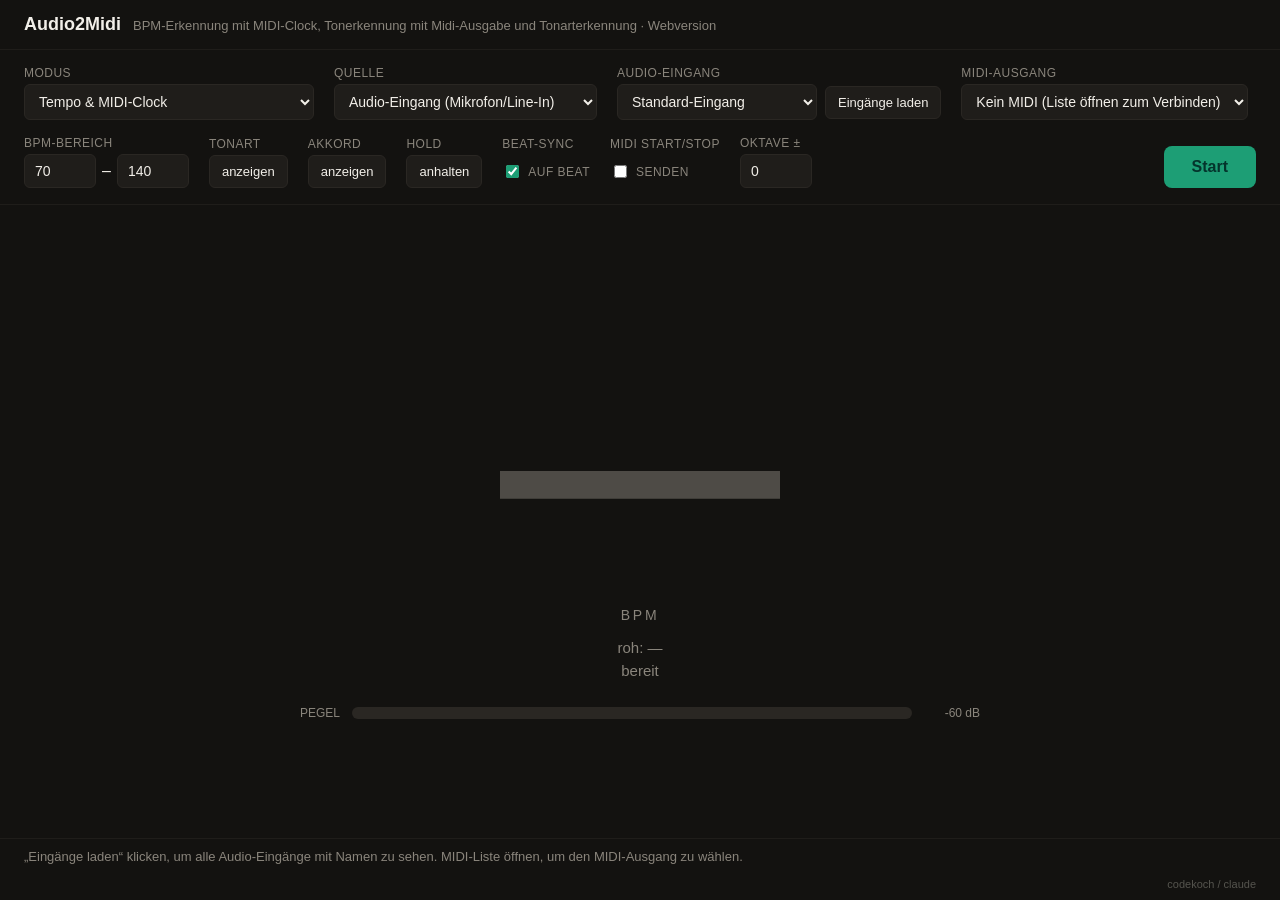
==== commit 7bee18ce: "WebApp: DJ-Modus (2 Decks, Audio-Crossfade, MIDI-Clock folgt) Neuer Modus "DJ (2 Decks, Clock folgt)" ====
--- a/webapp/index.html
+++ b/webapp/index.html
@@ -89,7 +89,8 @@
 .bpm.notes { font-size: clamp(36px, 9vw, 100px); }   /* Noten-Modus: mehrere Namen */
 /* Akkord-Modus: erkannte Noten klein, grau, in Klammern unter dem Akkord */
 .bpm .chordsub { display: block; font-size: .28em; font-weight: 600; color: var(--muted); line-height: 1.2; margin-top: .12em; }
-.keyblock { margin-top: 26px; text-align: center; }
+.keyrow { display: flex; gap: 56px; justify-content: center; align-items: flex-start; margin-top: 26px; flex-wrap: wrap; }
+.keyblock { text-align: center; }
 .key { font-size: clamp(40px, 9vw, 88px); font-weight: 700; line-height: 1; }
 #keyName { color: var(--accent); }
 #keyName.idle { color: var(--muted); opacity: .6; }
@@ -128,6 +129,30 @@
 .savep .seg input[type="text"] { flex: 1; min-width: 150px; background: var(--surface); color: var(--fg); border: 1px solid var(--surface-hi); border-radius: 6px; padding: 6px 8px; font-size: 13px; }
 .savep .saveactions { display: flex; gap: 10px; flex-wrap: wrap; }
 .savep .note { font-size: 12px; color: var(--muted); margin: 0; }
+
+/* DJ-Modus: zwei Decks + Crossfader */
+.dj { display: flex; gap: 18px; align-items: stretch; justify-content: center; width: min(1100px, 96%); margin: 8px auto 0; }
+.dj .deck { flex: 1; min-width: 0; background: var(--surface); border: 1px solid var(--surface-hi); border-radius: 10px; padding: 14px 16px; text-align: center; cursor: pointer; transition: border-color .15s, background .15s; }
+.dj .deck.active { border-color: var(--accent); background: #20302a; }
+.dj .decktop { display: flex; justify-content: space-between; align-items: baseline; gap: 8px; }
+.dj .deckno { font-size: 12px; color: var(--muted); letter-spacing: .1em; }
+.dj .decktop .filelbl { font-size: 12px; max-width: 60%; }
+.dj .djbpm { font-size: clamp(40px, 8vw, 84px); font-weight: 700; color: var(--accent); line-height: 1.05; font-variant-numeric: tabular-nums; }
+.dj .djbpm.idle { color: var(--muted); opacity: .5; }
+.dj .djkey { font-size: 18px; font-weight: 600; color: var(--fg); min-height: 1.3em; }
+.dj .djkey.idle { color: var(--muted); opacity: .6; }
+.dj .djpos { font-size: 12px; color: var(--muted); font-variant-numeric: tabular-nums; }
+.dj .deck-lvl { height: 8px; margin: 8px 0; }
+.dj .deckbtns { display: flex; gap: 8px; justify-content: center; margin-top: 8px; }
+.dj .xfade { display: flex; flex-direction: column; align-items: center; justify-content: center; gap: 12px; min-width: 120px; }
+.dj .xfade input[type="range"] { width: 110px; accent-color: var(--accent); }
+.dj .djclock { font-size: 13px; color: var(--accent); font-weight: 700; }
+main.djmode .sv { display: none !important; }   /* Einzeltrack-Anzeige im DJ-Modus aus */
+@media (max-width: 700px) {
+  .dj { flex-direction: column; gap: 10px; }
+  .dj .xfade { flex-direction: row; min-width: 0; }
+  .dj .xfade input[type="range"] { flex: 1; }
+}
 
 /* Kompaktere Darstellung auf schmalen Bildschirmen (Handy) */
 @media (max-width: 600px) {
@@ -170,6 +195,7 @@
         <option value="mono">Noten → MIDI (monophon)</option>
         <option value="poly">Noten → MIDI (polyphon)</option>
         <option value="chord">Noten → MIDI (Akkorde)</option>
+        <option value="dj">DJ (2 Decks, Clock folgt)</option>
       </select>
     </div>
     <div class="field" id="srcField">
@@ -223,13 +249,23 @@
       <button id="keyToggle" class="ghost"
               title="Grundtonart (mit Paralleltonart) anzeigen">anzeigen</button>
     </div>
+    <div class="field" id="chordField">
+      <label>Akkord</label>
+      <button id="chordToggle" class="ghost"
+              title="Erkannten Akkord neben der Tonart anzeigen (optional)">anzeigen</button>
+    </div>
+    <div class="field" id="holdField">
+      <label>Hold</label>
+      <button id="holdBtn" class="ghost"
+              title="Anzeige einfrieren (für lange Breaks); die MIDI-Clock läuft konstant weiter">anhalten</button>
+    </div>
     <div class="field" id="syncField">
       <label for="beatSync">Beat-Sync</label>
       <label class="chk" title="Clock regelmäßig auf den erkannten Beat nachführen (gegen Drift). Bei undeutlichem Beat läuft sie frei weiter.">
         <input type="checkbox" id="beatSync" checked> auf Beat
       </label>
     </div>
-    <div class="field">
+    <div class="field" id="ssField">
       <label for="startStop">MIDI Start/Stop</label>
       <label class="chk" title="MIDI Start/Stop senden? Aus = nur durchgehende Clock; du startest dein Gerät selbst.">
         <input type="checkbox" id="startStop"> senden
@@ -296,18 +332,58 @@
   </section>
 
   <main>
-    <div class="bpm idle" id="bpm">—</div>
-    <div class="cap" id="bpmCap">BPM</div>
-    <div class="raw" id="raw">roh: —</div>
+    <div class="bpm idle sv" id="bpm">—</div>
+    <div class="cap sv" id="bpmCap">BPM</div>
+    <div class="raw sv" id="raw">roh: —</div>
     <div class="status" id="status">bereit</div>
-    <div class="keyblock" id="keyBlock" style="display:none">
-      <div class="key"><span id="keyName" class="idle">—</span><span class="par" id="keyPar"></span></div>
-      <div class="cap">TONART</div>
+    <div class="keyrow sv" id="keyRow" style="display:none">
+      <div class="keyblock" id="keyBlock" style="display:none">
+        <div class="key"><span id="keyName" class="idle">—</span><span class="par" id="keyPar"></span></div>
+        <div class="cap">TONART</div>
+      </div>
+      <div class="keyblock" id="chordBlock" style="display:none">
+        <div class="key"><span id="chordName" class="idle">—</span></div>
+        <div class="cap">AKKORD</div>
+      </div>
     </div>
-    <div class="level">
+    <div class="level sv">
       <span class="lbl">PEGEL</span>
       <div class="track"><div id="levelBar"></div></div>
       <span class="db" id="db">-60 dB</span>
+    </div>
+
+    <!-- DJ-Modus: zwei Decks nebeneinander, Crossfader, Clock folgt -->
+    <div class="dj" id="djPanel" style="display:none">
+      <div class="deck" id="djDeckA" data-deck="0">
+        <div class="decktop"><span class="deckno">DECK A</span><span class="filelbl" id="djNameA">keine Datei</span></div>
+        <div class="djbpm" id="djBpmA">—</div><div class="cap">BPM</div>
+        <div class="djkey" id="djKeyA">—</div>
+        <div class="djpos" id="djPosA">–</div>
+        <div class="track deck-lvl"><div id="djLvlA"></div></div>
+        <div class="deckbtns">
+          <button class="ghost" id="djFileA">Datei A…</button>
+          <button class="ghost" id="djPlayA" disabled>▶</button>
+        </div>
+      </div>
+      <div class="xfade">
+        <button class="ghost" id="djToA" title="zu Deck A überblenden (Clock folgt)">◀ A</button>
+        <input type="range" id="djCross" min="0" max="100" value="0" title="Crossfader A ↔ B">
+        <button class="ghost" id="djToB" title="zu Deck B überblenden (Clock folgt)">B ▶</button>
+        <div class="djclock" id="djClockLbl">Clock: A</div>
+      </div>
+      <div class="deck" id="djDeckB" data-deck="1">
+        <div class="decktop"><span class="deckno">DECK B</span><span class="filelbl" id="djNameB">keine Datei</span></div>
+        <div class="djbpm" id="djBpmB">—</div><div class="cap">BPM</div>
+        <div class="djkey" id="djKeyB">—</div>
+        <div class="djpos" id="djPosB">–</div>
+        <div class="track deck-lvl"><div id="djLvlB"></div></div>
+        <div class="deckbtns">
+          <button class="ghost" id="djFileB">Datei B…</button>
+          <button class="ghost" id="djPlayB" disabled>▶</button>
+        </div>
+      </div>
+      <input type="file" id="djFileInA" accept="audio/*" style="display:none">
+      <input type="file" id="djFileInB" accept="audio/*" style="display:none">
     </div>
   </main>
 
@@ -391,6 +467,12 @@
 const CHORD_EMA        = 0.5;     // Glaettung des Chroma ueber Frames (Stabilitaet bei gehaltenem Akkord)
 const CHORD_FMIN       = 70;      // Chroma nur aus diesem Frequenzbereich -> Grundtoene, weniger Oberton-Mulm
 const CHORD_FMAX       = 1100;
+
+// Akkordanzeige im Clock-Modus (optional, parallel zur Tonart; gröberer Eindruck
+// aus dem Vollmix -> tolerantere Schwellen als der Gitarren-Akkord-Modus).
+const CHORD_CLK_MIN_SCORE = 0.60;   // ab dieser Cosinus-Aehnlichkeit ueberhaupt anzeigen
+const CHORD_CLK_CONF      = 0.72;   // ab hier "sicher" (nicht gedimmt)
+const CHORD_CLK_CONFIRM   = 2;      // Frames gleicher Akkord vor Anzeigewechsel
 
 // ===========================================================================
 // Radix-2-FFT (in-place)
@@ -1197,9 +1279,23 @@
 let midiRequested = false;
 
 // Betriebsart + Noten-Modus
-let opMode = 'clock';          // 'clock' | 'file' | 'mono' | 'poly' | 'chord'
+let opMode = 'clock';          // 'clock' | 'file' | 'mono' | 'poly' | 'chord' | 'dj'
 let noteEngine = null;
 let midiOut = null;            // aktiver MIDI-Ausgang (auch fuer Noten-Modus)
+
+// DJ-Modus: zwei Decks, Audio-Crossfade, MIDI-Clock folgt dem aktiven Deck
+let djCtx = null;              // gemeinsamer AudioContext beider Decks
+let djCross = 0;               // Crossfader 0..1 (0=A, 1=B)
+let djCrossTarget = 0;         // Zielwert (sanftes Faden)
+let djActive = 0;              // Deck, dem die Clock folgt (0/1)
+let djSchedTimer = null;       // Scheduler-Intervall (MIDI-Clock)
+const djDecks = [djDeckState(), djDeckState()];
+function djDeckState() {
+  return { buffer: null, ticks: null, beats: null, tempoInfo: null, key: '',
+    source: null, gain: null, analyser: null, timeBuf: null,
+    startCtxTime: 0, nextTickIdx: 0, playing: false,
+    bpmEl: null, keyEl: null, posEl: null, lvlBar: null, nameEl: null, playBtn: null, deckEl: null };
+}
 
 // Datei-Modus
 let fileBuffer = null;         // dekodierter AudioBuffer der geladenen Datei
@@ -1231,12 +1327,17 @@
 
 // Beat-Sync (Clock-Phasenkopplung) -- optional, Standard an
 let beatSyncEnabled = true;
+// Hold (Anzeige einfrieren, Clock laeuft konstant weiter) -- wie Python-Version
+let holdActive = false;
 
 // Tonart-Zustand (zweistufige Mittelung + Hysterese wie im Python-Kern)
 let keyEnabled = false;
 let keyDisp = '—', keyPend = null, keyPendN = 0, keyConfident = false;
 let emaPcp = null, emaBass = null, cumPcp = null, cumBass = null, cumN = 0;
 const KEY_EMA_A = ANALYSIS_INTERVAL / KEY_EMA_SEC;
+// Akkordanzeige im Clock-Modus (optional, parallel zur Tonart)
+let chordEnabled = false;
+let chordDisp = '—', chordPend = null, chordPendN = 0, chordConfident = false;
 
 const $ = (id) => document.getElementById(id);
 const elMode = $('opMode'), elBpmCap = $('bpmCap');
@@ -1247,6 +1348,9 @@
 const elBar = $('levelBar'), elDb = $('db'), elHint = $('hint');
 const elKeyToggle = $('keyToggle'), elKeyBlock = $('keyBlock');
 const elKeyName = $('keyName'), elKeyPar = $('keyPar');
+const elKeyRow = $('keyRow'), elChordField = $('chordField'), elChordToggle = $('chordToggle');
+const elChordBlock = $('chordBlock'), elChordName = $('chordName');
+const elHoldField = $('holdField'), elHoldBtn = $('holdBtn');
 const elStartStop = $('startStop');
 const elSyncField = $('syncField'), elBeatSync = $('beatSync');
 const elOctave = $('octave');
@@ -1255,6 +1359,14 @@
 const elRecField = $('recField'), elRecArm = $('recArm'), elRecToggle = $('recToggle'), elRecSave = $('recSave');
 const elSavePanel = $('savePanel'), elSegList = $('segList'), elFmtWav = $('fmtWav'), elFmtWebm = $('fmtWebm');
 const elSaveAll = $('saveAll'), elMergeAll = $('mergeAll'), elSplitTime = $('splitTime'), elSaveClose = $('saveClose'), elSaveNote = $('saveNote');
+const elSsField = $('ssField'), elMainEl = document.querySelector('main');
+const elDjPanel = $('djPanel'), elDjCross = $('djCross'), elDjClock = $('djClockLbl');
+const elDjToA = $('djToA'), elDjToB = $('djToB'), elDjFileInA = $('djFileInA'), elDjFileInB = $('djFileInB');
+// Deck-Elemente in die djDecks-Struktur haengen
+djDecks[0].bpmEl = $('djBpmA'); djDecks[0].keyEl = $('djKeyA'); djDecks[0].posEl = $('djPosA');
+djDecks[0].lvlBar = $('djLvlA'); djDecks[0].nameEl = $('djNameA'); djDecks[0].playBtn = $('djPlayA'); djDecks[0].deckEl = $('djDeckA');
+djDecks[1].bpmEl = $('djBpmB'); djDecks[1].keyEl = $('djKeyB'); djDecks[1].posEl = $('djPosB');
+djDecks[1].lvlBar = $('djLvlB'); djDecks[1].nameEl = $('djNameB'); djDecks[1].playBtn = $('djPlayB'); djDecks[1].deckEl = $('djDeckB');
 const elCalibField = $('calibField'), elCalibToggle = $('calibToggle'), elCalibPanel = $('calibPanel');
 const elCalibReset = $('calibReset'), elCalibNote = $('calibNote');
 const cLat = $('cLatency'), cLatV = $('cLatencyV'), cSil = $('cSilence'), cSilV = $('cSilenceV');
@@ -1375,6 +1487,8 @@
   elMin.disabled = note;               // BPM-Bereich: Clock + Datei nutzen ihn, Noten nicht
   elMax.disabled = note;
   elKeyToggle.disabled = note || file; // Tonart nur im Clock-Modus
+  elChordToggle.disabled = note || file; // Akkordanzeige nur im Clock-Modus
+  elHoldBtn.disabled = note || file;   // Hold nur im Clock-Modus
   elBeatSync.disabled = note || file;  // Beat-Sync nur im Clock-Modus
   elStartStop.disabled = note;         // Start/Stop fuer Clock + Datei relevant
   elOctave.disabled = !note;           // Oktav-Transponierung nur im Noten-Modus
@@ -1384,26 +1498,42 @@
   if (elFileBtn) elFileBtn.disabled = !file;
 }
 function applyMode() {
+  if (holdActive) setHold(false);      // Hold beim Moduswechsel loesen
+  const prevMode = opMode;
   opMode = elMode.value;
   const note = (opMode === 'mono' || opMode === 'poly' || opMode === 'chord');
   const file = opMode === 'file';
+  const dj = opMode === 'dj';
+  if (prevMode === 'dj' && !dj) djTeardown();   // DJ-Decks/AudioContext freigeben
   if (!file) resetFileMode();          // Datei-Audio freigeben, wenn der Modus verlassen wird
   // Felder ein-/ausblenden. Quelle/Eingang sind im Datei-Modus jetzt die
   // AUFNAHME-Quelle (Mithören oder Audio-Eingang) und bleiben sichtbar.
-  elSrcField.style.display  = '';
-  elInField.style.display   = '';
+  elSrcField.style.display  = dj ? 'none' : '';
+  elInField.style.display   = dj ? 'none' : '';
   elFileField.style.display = file ? '' : 'none';
   elRecField.style.display  = file ? '' : 'none';
-  elKeyField.style.display  = file ? 'none' : '';
-  elOctField.style.display  = file ? 'none' : '';
+  elKeyField.style.display  = (file || dj) ? 'none' : '';
+  elChordField.style.display = (file || dj) ? 'none' : '';
+  elHoldField.style.display = (file || dj) ? 'none' : '';
+  elSyncField.style.display = dj ? 'none' : '';
+  elSsField.style.display   = dj ? 'none' : '';
+  elOctField.style.display  = (file || dj) ? 'none' : '';
+  elStart.style.display     = dj ? 'none' : '';        // DJ nutzt eigene Deck-Tasten
+  elDjPanel.style.display   = dj ? '' : 'none';
+  elMainEl.classList.toggle('djmode', dj);             // Einzeltrack-Anzeige im DJ-Modus aus
   if (!file) closeSavePanel();
   applyModeControls();
   elBpmCap.textContent = note ? (opMode === 'chord' ? 'AKKORD' : opMode === 'poly' ? 'NOTEN' : 'NOTE') : 'BPM';
   elBpm.classList.toggle('notes', note);
   setBpmText('—');
   elRaw.textContent = (opMode === 'clock') ? 'roh: —' : '';
-  if (file) {
-    elKeyBlock.style.display = 'none';
+  updateKeyChordVis();                 // Tonart-/Akkord-Bloecke je nach Modus + Schaltern
+  if (dj) {
+    setStatus('DJ-Modus');
+    setHint('DJ: „Datei A…"/„Datei B…" laden (werden analysiert) → je Deck ▶ abspielen → '
+          + 'mit „◀ A"/„B ▶", dem Crossfader oder Klick auf ein Deck überblenden. Die MIDI-Clock '
+          + 'folgt dem Deck, zu dem geblendet wird. MIDI-Ausgang wählen.');
+  } else if (file) {
     elStart.textContent = 'Abspielen & senden';
     elStart.classList.remove('stop');
     elStart.disabled = !(fileBuffer && fileTickTimes && fileTickTimes.length);
@@ -1419,7 +1549,6 @@
     elStart.textContent = 'Start';
     elStart.disabled = false;
     if (note) {
-      elKeyBlock.style.display = 'none';
       if (opMode === 'mono') {
         setHint('Monophon: erkennt EINE Note (Gesang/Bass/Lead/einzelnes Instrument) und sendet '
               + 'sie als MIDI-Note. Klare, einstimmige Quelle nötig. MIDI-Ausgang wählen.');
@@ -1432,7 +1561,6 @@
               + 'MIDI-Ausgang wählen.');
       }
     } else {
-      if (keyEnabled) elKeyBlock.style.display = '';
       applySource();
     }
   }
@@ -1633,6 +1761,7 @@
 
 function stop() {
   if (opMode === 'file') return stopFile();
+  if (holdActive) setHold(false);
   running = false;
   if (analyzeTimer) { clearInterval(analyzeTimer); analyzeTimer = null; }
   clock.disable();
@@ -1645,6 +1774,7 @@
   analyzer = null; haveEstimate = false; estimates = [];
   resetKey();
   if (keyEnabled) updateKeyDisplay();
+  if (chordEnabled) updateChordDisplay();
   elStart.textContent = 'Start';
   elStart.classList.remove('stop');
   setControlsDisabled(false);
@@ -2594,9 +2724,177 @@
   if (elFileNameLbl) elFileNameLbl.textContent = 'keine Datei';
 }
 
+// ===========================================================================
+// DJ-Modus: zwei Decks, Audio-Crossfade, MIDI-Clock folgt dem aktiven Deck.
+// Jedes Deck wird (wie der Datei-Modus) offline zur Beat-Map analysiert; die
+// Clock terminiert die 24-PPQN-Ticks des aktiven Decks gegen dessen Wiedergabe
+// (getOutputTimestamp -> driftfrei). Beim Faden uebernimmt die Clock das andere
+// Deck. Beide Decks koennen gleichzeitig laufen (echtes Crossfaden).
+// ===========================================================================
+function djEnsureCtx() {
+  if (!djCtx) { try { djCtx = new (window.AudioContext || window.webkitAudioContext)(); } catch (e) {} }
+  return djCtx;
+}
+function djDeckLetter(i) { return i ? 'B' : 'A'; }
+async function djLoad(deckIdx, file) {
+  if (!djEnsureCtx()) { setHint('Audio-Kontext fehlgeschlagen.', true); return; }
+  const d = djDecks[deckIdx];
+  if (d.playing) djStop(deckIdx);
+  d.buffer = null; d.ticks = null; d.beats = null; d.tempoInfo = null; d.key = '';
+  d.nameEl.textContent = file && file.name ? file.name : ('Deck ' + djDeckLetter(deckIdx));
+  d.playBtn.disabled = true;
+  d.bpmEl.textContent = '…'; d.bpmEl.classList.add('idle'); d.keyEl.textContent = ''; d.posEl.textContent = 'dekodiere …';
+  let arr;
+  try { arr = await file.arrayBuffer(); } catch (e) { d.posEl.textContent = 'Lesefehler'; return; }
+  let buf;
+  try { buf = await djCtx.decodeAudioData(arr); } catch (e) { d.posEl.textContent = 'Format?'; d.bpmEl.textContent = '—'; return; }
+  d.posEl.textContent = 'analysiere …';
+  await new Promise(r => setTimeout(r, 0));
+  let res = null;
+  try { res = await computeBeatMap(buf, fileMinBpm(), fileMaxBpm(), () => {}); } catch (e) {}
+  const nCh = buf.numberOfChannels, chans = []; for (let c = 0; c < nCh; c++) chans.push(buf.getChannelData(c));
+  let key = null; try { key = estimateKey(chans, buf.sampleRate, 0, buf.length); } catch (e) {}
+  d.buffer = buf;
+  d.beats = (res && res.beats) ? res.beats : null;
+  d.ticks = (res && res.beats && res.beats.length >= 2) ? buildTickTimes(res.beats, buf.duration) : null;
+  d.tempoInfo = res; d.key = key ? key.name : '';
+  d.playBtn.disabled = false;
+  djUpdateDeckStatic(deckIdx);
+  setHint('Deck ' + djDeckLetter(deckIdx) + ': ' + (res ? Math.round(res.bpm) + ' BPM' : 'kein klares Tempo')
+        + (key ? ' · ' + key.name : '') + '. ▶ zum Abspielen, dann faden.');
+}
+function djUpdateDeckStatic(i) {
+  const d = djDecks[i];
+  const bpm = d.tempoInfo ? Math.round(d.tempoInfo.bpm) : 0;
+  d.bpmEl.textContent = bpm ? String(bpm) : '—';
+  d.bpmEl.classList.toggle('idle', !bpm);
+  d.keyEl.textContent = d.key || '';
+  if (!d.playing) d.posEl.textContent = d.buffer ? ('0:00 / ' + fmtTime(d.buffer.duration)) : '–';
+}
+function djPlay(deckIdx) {
+  const d = djDecks[deckIdx];
+  if (!d.buffer || !djEnsureCtx()) return;
+  if (d.playing) { djStop(deckIdx); return; }
+  try { djCtx.resume(); } catch (e) {}
+  try {
+    d.source = djCtx.createBufferSource(); d.source.buffer = d.buffer;
+    d.gain = djCtx.createGain(); d.gain.gain.value = 0;
+    d.analyser = djCtx.createAnalyser(); d.analyser.fftSize = 1024; d.timeBuf = new Float32Array(1024);
+    d.source.connect(d.gain); d.gain.connect(djCtx.destination); d.source.connect(d.analyser);
+  } catch (e) { setHint('Deck ' + djDeckLetter(deckIdx) + ' Wiedergabe fehlgeschlagen: ' + e.message, true); return; }
+  d.startCtxTime = djCtx.currentTime + FILE_LEAD_S;
+  d.nextTickIdx = 0;
+  d.source.onended = () => { if (d.playing) djStop(deckIdx); };
+  try { d.source.start(d.startCtxTime); } catch (e) { return; }
+  d.playing = true; d.playBtn.textContent = '⏸';
+  djApplyCross();
+  djStartScheduler();
+}
+function djStop(deckIdx) {
+  const d = djDecks[deckIdx];
+  if (d.source) { try { d.source.onended = null; d.source.stop(); } catch (e) {} try { d.source.disconnect(); } catch (e) {} d.source = null; }
+  if (d.gain) { try { d.gain.disconnect(); } catch (e) {} d.gain = null; }
+  if (d.analyser) { try { d.analyser.disconnect(); } catch (e) {} d.analyser = null; }
+  d.timeBuf = null; d.playing = false; d.nextTickIdx = 0;
+  if (d.playBtn) d.playBtn.textContent = '▶';
+  if (d.lvlBar) d.lvlBar.style.width = '0%';
+  djUpdateDeckStatic(deckIdx);
+  if (!djDecks[0].playing && !djDecks[1].playing) djStopScheduler();
+}
+function djAnyPlaying() { return djDecks[0].playing || djDecks[1].playing; }
+// Equal-Power-Crossfade: A = cos, B = sin.
+function djApplyCross() {
+  if (!djCtx) return;
+  const x = Math.max(0, Math.min(1, djCross));
+  const gA = Math.cos(x * Math.PI / 2), gB = Math.sin(x * Math.PI / 2);
+  if (djDecks[0].gain) djDecks[0].gain.gain.setTargetAtTime(gA, djCtx.currentTime, 0.02);
+  if (djDecks[1].gain) djDecks[1].gain.gain.setTargetAtTime(gB, djCtx.currentTime, 0.02);
+}
+// Zu einem Deck faden (Klick/Knopf): Ziel-Deck ggf. starten, sanft ueberblenden;
+// die Clock folgt automatisch, sobald das Ziel-Deck dominiert (djRender).
+function djFadeTo(deckIdx) {
+  const d = djDecks[deckIdx];
+  if (!d.buffer) return;
+  if (!d.playing) djPlay(deckIdx);
+  djCrossTarget = deckIdx ? 1 : 0;
+}
+function djSetActive(act) {
+  djActive = act;
+  const d = djDecks[act];
+  if (d.playing && d.ticks) {       // Tick-Index auf die aktuelle Position des neuen Decks setzen
+    const pos = djCtx.currentTime - d.startCtxTime;
+    let lo = 0, hi = d.ticks.length;
+    while (lo < hi) { const m = (lo + hi) >> 1; if (d.ticks[m] < pos) lo = m + 1; else hi = m; }
+    d.nextTickIdx = lo;
+  }
+}
+function djStartScheduler() { if (!djSchedTimer) djSchedTimer = setInterval(djScheduleTick, FILE_SCHED_INTERVAL_MS); }
+function djStopScheduler() { if (djSchedTimer) { clearInterval(djSchedTimer); djSchedTimer = null; } }
+function djScheduleTick() {
+  const d = djDecks[djActive];
+  if (!djCtx || !d || !d.playing || !d.ticks) return;
+  let ctxNow, perfNow;
+  const ots = djCtx.getOutputTimestamp ? djCtx.getOutputTimestamp() : null;
+  if (ots && typeof ots.contextTime === 'number' && typeof ots.performanceTime === 'number' && ots.contextTime > 0) {
+    ctxNow = ots.contextTime; perfNow = ots.performanceTime;
+  } else { ctxNow = djCtx.currentTime; perfNow = performance.now(); }
+  const pos = ctxNow - d.startCtxTime;
+  const horizon = pos + FILE_SCHED_LOOKAHEAD_S;
+  while (d.nextTickIdx < d.ticks.length && d.ticks[d.nextTickIdx] < horizon) {
+    const tcTarget = d.startCtxTime + d.ticks[d.nextTickIdx];
+    let perfTarget = perfNow + (tcTarget - ctxNow) * 1000;
+    if (perfTarget < perfNow) perfTarget = perfNow;
+    if (midiOut) { try { midiOut.send([MSG_CLOCK], perfTarget); } catch (e) {} }
+    d.nextTickIdx++;
+  }
+}
+function djRender() {
+  if (!djCtx) { elDjClock.textContent = 'Clock: –'; return; }
+  // sanftes Faden zum Ziel
+  if (Math.abs(djCross - djCrossTarget) > 0.002) {
+    djCross += (djCrossTarget - djCross) * 0.10;
+    if (Math.abs(djCross - djCrossTarget) < 0.005) djCross = djCrossTarget;
+    elDjCross.value = Math.round(djCross * 100);
+    djApplyCross();
+  }
+  const act = djCross >= 0.5 ? 1 : 0;
+  if (act !== djActive) djSetActive(act);
+  for (let i = 0; i < 2; i++) {
+    const d = djDecks[i];
+    if (d.playing && d.analyser && d.timeBuf) {
+      d.analyser.getFloatTimeDomainData(d.timeBuf);
+      let s = 0; for (let k = 0; k < d.timeBuf.length; k++) s += d.timeBuf[k] * d.timeBuf[k];
+      const rms = Math.sqrt(s / d.timeBuf.length), db = rms > 0 ? 20 * Math.log10(rms) : -120;
+      d.lvlBar.style.width = Math.max(0, Math.min(100, (db + 60) / 60 * 100)) + '%';
+      const pos = djCtx.currentTime - d.startCtxTime;
+      d.posEl.textContent = fmtTime(Math.max(0, pos)) + ' / ' + fmtTime(d.buffer.duration);
+    } else if (!d.playing && d.lvlBar) d.lvlBar.style.width = '0%';
+    if (d.deckEl) d.deckEl.classList.toggle('active', i === act && djAnyPlaying());
+  }
+  elDjClock.textContent = djAnyPlaying() ? ('Clock folgt: ' + djDeckLetter(act)) : 'Clock: –';
+}
+function djTeardown() {
+  djStopScheduler();
+  djStop(0); djStop(1);
+  if (djCtx) { try { djCtx.close(); } catch (e) {} djCtx = null; }
+  for (let i = 0; i < 2; i++) {
+    const d = djDecks[i];
+    d.buffer = null; d.ticks = null; d.beats = null; d.tempoInfo = null; d.key = '';
+    if (d.nameEl) d.nameEl.textContent = 'keine Datei';
+    if (d.bpmEl) { d.bpmEl.textContent = '—'; d.bpmEl.classList.add('idle'); }
+    if (d.keyEl) d.keyEl.textContent = '';
+    if (d.posEl) d.posEl.textContent = '–';
+    if (d.lvlBar) d.lvlBar.style.width = '0%';
+    if (d.playBtn) { d.playBtn.textContent = '▶'; d.playBtn.disabled = true; }
+    if (d.deckEl) d.deckEl.classList.remove('active');
+  }
+  djCross = 0; djCrossTarget = 0; djActive = 0;
+  if (elDjCross) elDjCross.value = 0;
+}
+
 // --- Audio-Bloecke + Analyse ---
 function onChunk(chunk) {
-  if (!analyzer) return;
+  if (!analyzer || holdActive) return;   // Hold: Bloecke verwerfen (Anzeige/Clock eingefroren)
   lastChunkTime = performance.now();
   analyzer.pushChunk(chunk);
   let sum = 0;
@@ -2605,7 +2903,7 @@
   levelEma = 0.85 * levelEma + 0.15 * rms;
 }
 function analyze() {
-  if (!analyzer) return;
+  if (!analyzer || holdActive) return;   // Hold: Analyse eingefroren, Clock laeuft konstant weiter
   const db = levelEma > 0 ? 20 * Math.log10(levelEma) : -120;
   if (db < SILENCE_DB) {
     estimates = []; haveEstimate = false; clock.setTargetBpm(null);
@@ -2632,10 +2930,10 @@
       }
     }
   }
-  // Tonart-Chroma (grosse FFT) nur rechnen, wenn die Anzeige aktiv ist -- spart
-  // spuerbar Rechenzeit (v. a. auf dem Handy), wenn die Tonart nicht gebraucht wird.
-  // Bei der Aufnahme wird sie immer mitgerechnet (Anzeige gewuenscht).
-  if (keyEnabled || recMonitoring) updateKey();
+  // Chroma (grosse FFT) nur rechnen, wenn Tonart- ODER Akkordanzeige aktiv ist
+  // (oder bei der Aufnahme). Sind beide aus, laeuft NUR die BPM-Erkennung ->
+  // maximale Performance (wichtig fuers Handy / den Raspberry Pi).
+  if (keyEnabled || chordEnabled || recMonitoring) updateKey();
 }
 
 // --- Tonart: Chroma -> 50% schnelle EMA + 50% Gesamtmittel -> Klassifikation
@@ -2643,6 +2941,7 @@
 //     Anzeige erscheint nur, wenn der Tonart-Button aktiv ist.
 function resetKey() {
   keyDisp = '—'; keyPend = null; keyPendN = 0; keyConfident = false;
+  chordDisp = '—'; chordPend = null; chordPendN = 0; chordConfident = false;
   emaPcp = emaBass = cumPcp = cumBass = null; cumN = 0;
   if (analyzer) { analyzer.cbuf.fill(0); analyzer.cbufFilled = 0; }
 }
@@ -2650,34 +2949,53 @@
   const ch = analyzer.computeChroma();
   if (!ch) return;
   const p = ch.pcp, b = ch.bass;
-  if (emaPcp === null) {
-    emaPcp = p.slice(); emaBass = b.slice();
-    cumPcp = p.slice(); cumBass = b.slice(); cumN = 1;
-  } else {
+  // Tonart (geglaettet) -- nur wenn benoetigt (Anzeige oder Aufnahme-Monitor).
+  if (keyEnabled || recMonitoring) {
+    if (emaPcp === null) {
+      emaPcp = p.slice(); emaBass = b.slice();
+      cumPcp = p.slice(); cumBass = b.slice(); cumN = 1;
+    } else {
+      for (let i = 0; i < 12; i++) {
+        emaPcp[i]  = (1 - KEY_EMA_A) * emaPcp[i]  + KEY_EMA_A * p[i];
+        emaBass[i] = (1 - KEY_EMA_A) * emaBass[i] + KEY_EMA_A * b[i];
+        cumPcp[i] += p[i]; cumBass[i] += b[i];
+      }
+      cumN++;
+    }
+    const prof = new Float32Array(12), bprof = new Float32Array(12);
     for (let i = 0; i < 12; i++) {
-      emaPcp[i]  = (1 - KEY_EMA_A) * emaPcp[i]  + KEY_EMA_A * p[i];
-      emaBass[i] = (1 - KEY_EMA_A) * emaBass[i] + KEY_EMA_A * b[i];
-      cumPcp[i] += p[i]; cumBass[i] += b[i];
-    }
-    cumN++;
-  }
-  const prof = new Float32Array(12), bprof = new Float32Array(12);
-  for (let i = 0; i < 12; i++) {
-    prof[i]  = 0.5 * emaPcp[i]  + 0.5 * (cumPcp[i]  / cumN);
-    bprof[i] = 0.5 * emaBass[i] + 0.5 * (cumBass[i] / cumN);
-  }
-  const r = classifyKey(prof, bprof);
-  const cand = r.name;
-  // Hysterese: Wechsel erst nach KEY_SWITCH_CONFIRM gleichen Folgeschaetzungen.
-  if (cand !== keyDisp) {
-    if (keyDisp === '—' || cand === '—') { keyDisp = cand; keyPend = null; keyPendN = 0; }
-    else if (cand === keyPend) {
-      keyPendN++;
-      if (keyPendN >= KEY_SWITCH_CONFIRM) { keyDisp = cand; keyPend = null; keyPendN = 0; }
-    } else { keyPend = cand; keyPendN = 1; }
-  } else { keyPend = null; keyPendN = 0; }
-  keyConfident = (cand === keyDisp && cand !== '—'
-                  && r.margin >= KEY_CONFIDENT_MARGIN && cumN >= KEY_CONFIDENT_MIN_N);
+      prof[i]  = 0.5 * emaPcp[i]  + 0.5 * (cumPcp[i]  / cumN);
+      bprof[i] = 0.5 * emaBass[i] + 0.5 * (cumBass[i] / cumN);
+    }
+    const r = classifyKey(prof, bprof);
+    const cand = r.name;
+    // Hysterese: Wechsel erst nach KEY_SWITCH_CONFIRM gleichen Folgeschaetzungen.
+    if (cand !== keyDisp) {
+      if (keyDisp === '—' || cand === '—') { keyDisp = cand; keyPend = null; keyPendN = 0; }
+      else if (cand === keyPend) {
+        keyPendN++;
+        if (keyPendN >= KEY_SWITCH_CONFIRM) { keyDisp = cand; keyPend = null; keyPendN = 0; }
+      } else { keyPend = cand; keyPendN = 1; }
+    } else { keyPend = null; keyPendN = 0; }
+    keyConfident = (cand === keyDisp && cand !== '—'
+                    && r.margin >= KEY_CONFIDENT_MARGIN && cumN >= KEY_CONFIDENT_MIN_N);
+  }
+  // Akkord (schneller, aus dem aktuellen Chroma) -- nur wenn die Anzeige an ist.
+  if (chordEnabled) updateChord(p);
+}
+// Akkord aus dem aktuellen Chroma (responsiver als die geglaettete Tonart),
+// mit Hysterese gegen Flackern. Gedimmt, solange die Schaetzung unsicher ist.
+function updateChord(pcp) {
+  const m = bestChord(pcp);
+  const cand = (m && m.score >= CHORD_CLK_MIN_SCORE && m.margin >= CHORD_MIN_MARGIN)
+    ? NOTE_NAMES[m.root] + CHORD_TYPES[m.typeIdx][0] : '—';
+  if (cand !== chordDisp) {
+    if (chordDisp === '—' || cand === '—') { chordDisp = cand; chordPend = null; chordPendN = 0; }
+    else if (cand === chordPend) {
+      if (++chordPendN >= CHORD_CLK_CONFIRM) { chordDisp = cand; chordPend = null; chordPendN = 0; }
+    } else { chordPend = cand; chordPendN = 1; }
+  } else { chordPend = null; chordPendN = 0; }
+  chordConfident = (cand === chordDisp && cand !== '—' && m && m.score >= CHORD_CLK_CONF);
 }
 function updateKeyDisplay() {
   const show = (running || recMonitoring) && keyDisp !== '—';
@@ -2687,9 +3005,15 @@
   // Gedimmt, solange die Erkennung noch unsicher ist (wie im Python-Kern).
   elKeyName.classList.toggle('idle', !(show && keyConfident));
 }
+function updateChordDisplay() {
+  const show = running && chordDisp !== '—';
+  elChordName.textContent = show ? chordDisp : '—';
+  elChordName.classList.toggle('idle', !(show && chordConfident));
+}
 
 // --- Anzeige ---
 function render() {
+  if (opMode === 'dj') { djRender(); requestAnimationFrame(render); return; }
   if (recMonitoring) {
     // Bereitstellen/Aufnahme: Pegel + BPM + Tonart live anzeigen (Status setzt
     // der Aufnahme-Timer bzw. das Bereitstellen, daher hier nicht ueberschreiben).
@@ -2697,7 +3021,10 @@
     updateLevel(db);
     if (performance.now() - lastChunkTime > 1500 || db < SILENCE_DB || !haveEstimate) setBpmText('—');
     else setBpmText(String(Math.round(median(estimates))));
-    elKeyBlock.style.display = (keyDisp !== '—') ? '' : 'none';
+    const showK = (keyDisp !== '—');
+    elKeyBlock.style.display = showK ? '' : 'none';
+    elChordBlock.style.display = 'none';
+    elKeyRow.style.display = showK ? '' : 'none';
     updateKeyDisplay();
     requestAnimationFrame(render);
     return;
@@ -2723,6 +3050,9 @@
       }
       elBpm.classList.toggle('idle', disp === '—');
       elRaw.textContent = '';
+    } else if (holdActive) {
+      // Hold: Anzeige eingefroren (BPM/Tonart/Akkord bleiben stehen), Clock laeuft weiter.
+      setStatus('HALTEN');
     } else if (performance.now() - lastChunkTime > 1500) {
       setStatus('KEIN AUDIO – Eingang prüfen'); setBpmText('—');
     } else if (db < SILENCE_DB) {
@@ -2734,7 +3064,10 @@
       elRaw.textContent = 'roh: ' + (lastRaw ? lastRaw.toFixed(1) : '—');
     }
   }
-  if (keyEnabled && opMode !== 'file') updateKeyDisplay();
+  if (opMode !== 'file') {
+    if (keyEnabled) updateKeyDisplay();
+    if (chordEnabled) updateChordDisplay();
+  }
   requestAnimationFrame(render);
 }
 
@@ -2778,13 +3111,40 @@
   noteTranspose = oct * 12;
   if (noteEngine) noteEngine.setTranspose(noteTranspose);   // offene Noten sauber umsetzen
 });
+// Sichtbarkeit der Tonart-/Akkord-Bloecke (nur Clock-Modus) zentral steuern.
+function updateKeyChordVis() {
+  const clk = (opMode === 'clock');
+  const showKey = clk && keyEnabled, showChord = clk && chordEnabled;
+  elKeyBlock.style.display = showKey ? '' : 'none';
+  elChordBlock.style.display = showChord ? '' : 'none';
+  elKeyRow.style.display = (showKey || showChord) ? '' : 'none';
+}
 elKeyToggle.addEventListener('click', () => {
   keyEnabled = !keyEnabled;
-  elKeyBlock.style.display = keyEnabled ? '' : 'none';
   elKeyToggle.textContent = keyEnabled ? 'ausblenden' : 'anzeigen';
   elKeyToggle.classList.toggle('on', keyEnabled);
+  updateKeyChordVis();
   if (keyEnabled) updateKeyDisplay();
 });
+elChordToggle.addEventListener('click', () => {
+  chordEnabled = !chordEnabled;
+  elChordToggle.textContent = chordEnabled ? 'ausblenden' : 'anzeigen';
+  elChordToggle.classList.toggle('on', chordEnabled);
+  updateKeyChordVis();
+  if (chordEnabled) updateChordDisplay();
+});
+elHoldBtn.addEventListener('click', () => setHold(!holdActive));
+function setHold(on) {
+  holdActive = on;
+  elHoldBtn.textContent = on ? 'fortsetzen' : 'anhalten';
+  elHoldBtn.classList.toggle('on', on);
+  if (on) {
+    // Wie Python: Roll-Puffer leeren, damit nach dem Fortsetzen nichts verklebt;
+    // BPM-/Tonart-Historie bleibt erhalten (Anzeige + Clock-Tempo eingefroren).
+    if (analyzer) { analyzer.onset.length = 0; analyzer._havePrev = false; }
+    setStatus('HALTEN');
+  }
+}
 
 // Kalibrierung: Panel ein-/ausblenden, Slider live anwenden, zuruecksetzen.
 elCalibToggle.addEventListener('click', () => {
@@ -2827,6 +3187,21 @@
 elSplitTime.addEventListener('click', splitByTime);
 elSaveClose.addEventListener('click', closeSavePanel);
 [elFmtWav, elFmtWebm].forEach(el => el.addEventListener('change', () => { renderSegList(); updateSaveNote(); }));
+
+// DJ-Modus: Dateien laden, abspielen, faden.
+$('djFileA').addEventListener('click', () => elDjFileInA.click());
+$('djFileB').addEventListener('click', () => elDjFileInB.click());
+elDjFileInA.addEventListener('change', (e) => { const f = e.target.files && e.target.files[0]; e.target.value = ''; if (f) djLoad(0, f); });
+elDjFileInB.addEventListener('change', (e) => { const f = e.target.files && e.target.files[0]; e.target.value = ''; if (f) djLoad(1, f); });
+djDecks[0].playBtn.addEventListener('click', (e) => { e.stopPropagation(); djPlay(0); });
+djDecks[1].playBtn.addEventListener('click', (e) => { e.stopPropagation(); djPlay(1); });
+$('djFileA').addEventListener('click', (e) => e.stopPropagation());
+$('djFileB').addEventListener('click', (e) => e.stopPropagation());
+elDjToA.addEventListener('click', () => djFadeTo(0));
+elDjToB.addEventListener('click', () => djFadeTo(1));
+elDjCross.addEventListener('input', () => { djCross = djCrossTarget = (+elDjCross.value) / 100; djApplyCross(); });
+djDecks[0].deckEl.addEventListener('click', () => djFadeTo(0));
+djDecks[1].deckEl.addEventListener('click', () => djFadeTo(1));
 function maybeReanalyze() {
   if (opMode === 'file' && fileBuffer && !running && !fileAnalyzing) analyzeLoadedFile();
 }
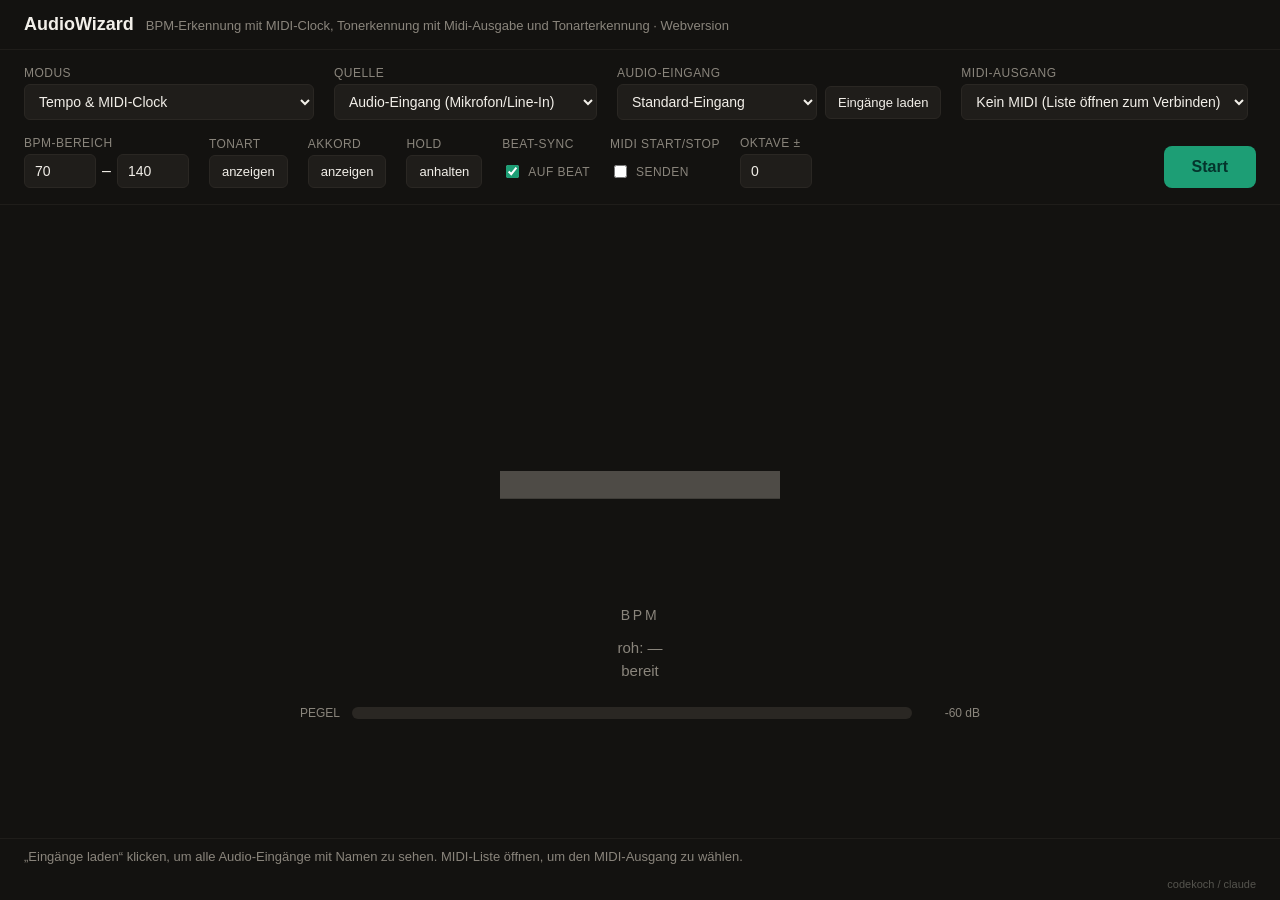
==== commit 3265c0b3: "Umbenennung zu AudioWizard + Startbild (Splash) Branding in Code & Doku von Audio2Midi auf AudioWiza" ====
--- a/webapp/index.html
+++ b/webapp/index.html
@@ -3,9 +3,9 @@
 <head>
 <meta charset="UTF-8">
 <meta name="viewport" content="width=device-width, initial-scale=1">
-<title>Audio2Midi -- BPM, MIDI-Clock & Tonart (Webversion)</title>
+<title>AudioWizard -- BPM, MIDI-Clock & Tonart (Webversion)</title>
 <!--
-  Audio2Midi Webversion: BPM-Erkennung mit MIDI-Clock, Tonerkennung mit Midi-Ausgabe und Tonart-Anzeige -- eine eigenstaendige HTML-Datei. Laeuft direkt im Browser
+  AudioWizard Webversion: BPM-Erkennung mit MIDI-Clock, Tonerkennung mit Midi-Ausgabe und Tonart-Anzeige -- eine eigenstaendige HTML-Datei. Laeuft direkt im Browser
   (Doppelklick / Strg+O) oder ueber GitHub Pages; kein Server noetig.
 
   Quelle wahlweise Mikrofon/Line-In (getUserMedia) ODER die Wiedergabe
@@ -143,7 +143,11 @@
 .dj .djkey.idle { color: var(--muted); opacity: .6; }
 .dj .djpos { font-size: 12px; color: var(--muted); font-variant-numeric: tabular-nums; }
 .dj .deck-lvl { height: 8px; margin: 8px 0; }
-.dj .deckbtns { display: flex; gap: 8px; justify-content: center; margin-top: 8px; }
+.dj .deckbtns { display: flex; flex-wrap: wrap; gap: 8px; justify-content: center; margin-top: 8px; }
+.dj .deckeq { display: flex; gap: 22px; justify-content: center; align-items: flex-end; margin-top: 10px; }
+.dj .eqband { display: flex; flex-direction: column; align-items: center; gap: 4px; font-size: 11px; color: var(--muted); }
+.dj .eqband .eqval { font-size: 10px; color: var(--fg); min-width: 2.4em; text-align: center; }
+.dj .eqsl { writing-mode: vertical-lr; direction: rtl; width: 8px; height: 96px; accent-color: var(--ok); cursor: pointer; }
 .dj .xfade { display: flex; flex-direction: column; align-items: center; justify-content: center; gap: 12px; min-width: 120px; }
 .dj .xfade input[type="range"] { width: 110px; accent-color: var(--accent); }
 .dj .djclock { font-size: 13px; color: var(--accent); font-weight: 700; }
@@ -182,7 +186,7 @@
 </head>
 <body>
   <header>
-    <h1>Audio2Midi</h1>
+    <h1>AudioWizard</h1>
     <span class="sub">BPM-Erkennung mit MIDI-Clock, Tonerkennung mit Midi-Ausgabe und Tonarterkennung &middot; Webversion</span>
   </header>
 
@@ -363,6 +367,13 @@
         <div class="deckbtns">
           <button class="ghost" id="djFileA">Datei A…</button>
           <button class="ghost" id="djPlayA" disabled>▶</button>
+          <button class="ghost" id="djSyncA" disabled title="auf das Tempo des anderen Decks einrasten (tonhöhen-erhaltend)">Sync</button>
+          <button class="ghost" id="djGlideA" disabled title="Tempo-Übergang: vom Master-Tempo aufs Eigentempo gleiten">Übergang</button>
+        </div>
+        <div class="deckeq">
+          <div class="eqband"><span class="eqval">0</span><input type="range" class="eqsl" data-deck="0" data-band="0" min="-40" max="6" step="1" value="0" title="Doppelklick = 0 dB"><span>Bass</span></div>
+          <div class="eqband"><span class="eqval">0</span><input type="range" class="eqsl" data-deck="0" data-band="1" min="-40" max="6" step="1" value="0" title="Doppelklick = 0 dB"><span>Mitte</span></div>
+          <div class="eqband"><span class="eqval">0</span><input type="range" class="eqsl" data-deck="0" data-band="2" min="-40" max="6" step="1" value="0" title="Doppelklick = 0 dB"><span>Höhen</span></div>
         </div>
       </div>
       <div class="xfade">
@@ -380,6 +391,13 @@
         <div class="deckbtns">
           <button class="ghost" id="djFileB">Datei B…</button>
           <button class="ghost" id="djPlayB" disabled>▶</button>
+          <button class="ghost" id="djSyncB" disabled title="auf das Tempo des anderen Decks einrasten (tonhöhen-erhaltend)">Sync</button>
+          <button class="ghost" id="djGlideB" disabled title="Tempo-Übergang: vom Master-Tempo aufs Eigentempo gleiten">Übergang</button>
+        </div>
+        <div class="deckeq">
+          <div class="eqband"><span class="eqval">0</span><input type="range" class="eqsl" data-deck="1" data-band="0" min="-40" max="6" step="1" value="0" title="Doppelklick = 0 dB"><span>Bass</span></div>
+          <div class="eqband"><span class="eqval">0</span><input type="range" class="eqsl" data-deck="1" data-band="1" min="-40" max="6" step="1" value="0" title="Doppelklick = 0 dB"><span>Mitte</span></div>
+          <div class="eqband"><span class="eqval">0</span><input type="range" class="eqsl" data-deck="1" data-band="2" min="-40" max="6" step="1" value="0" title="Doppelklick = 0 dB"><span>Höhen</span></div>
         </div>
       </div>
       <input type="file" id="djFileInA" accept="audio/*" style="display:none">
@@ -414,6 +432,9 @@
 const KS_MAJOR = [6.6,2.0,3.5,2.3,4.6,4.0,2.5,5.2,2.4,3.7,2.3,3.4];
 const KS_MINOR = [6.5,2.7,3.5,5.4,2.6,3.5,2.5,5.2,4.0,2.7,4.3,3.2];
 const BASS_TONIC_WEIGHT    = 0.30;
+const KEY_BASS_WEIGHT_FILE = 0.60;   // staerkere Bass-Evidenz fuer die Einmal-Schaetzung
+                                     // (Datei/DJ): entscheidet Dur vs. Mollparallele
+                                     // deutlicher; betrifft NICHT die Live-Analyse.
 const CHROMA_LOG_COMP      = 10.0;
 const KEY_EMA_SEC          = 15.0;
 const KEY_SWITCH_CONFIRM   = 2;
@@ -743,12 +764,13 @@
   const den = Math.sqrt(da * db);
   return den > 0 ? num / den : 0;
 }
-function classifyKey(pcp, bass) {
+function classifyKey(pcp, bass, bassWeight) {
   const useBass = bass && bass.some(v => v > 0);
+  const w = (bassWeight == null) ? BASS_TONIC_WEIGHT : bassWeight;
   const scores = [];
   for (let i = 0; i < 12; i++) {
     let bonus = 0;
-    if (useBass) bonus = BASS_TONIC_WEIGHT * (bass[i] + 0.5 * bass[(i + 7) % 12]);
+    if (useBass) bonus = w * (bass[i] + 0.5 * bass[(i + 7) % 12]);
     scores.push([profCorr(pcp, KS_MAJOR, i) + bonus, NOTE_NAMES[i] + ' Dur']);
     scores.push([profCorr(pcp, KS_MINOR, i) + bonus, NOTE_NAMES[i] + ' Moll']);
   }
@@ -1294,7 +1316,11 @@
   return { buffer: null, ticks: null, beats: null, tempoInfo: null, key: '',
     source: null, gain: null, analyser: null, timeBuf: null,
     startCtxTime: 0, nextTickIdx: 0, playing: false,
-    bpmEl: null, keyEl: null, posEl: null, lvlBar: null, nameEl: null, playBtn: null, deckEl: null };
+    eqGain: [0, 0, 0], eqLo: null, eqMid: null, eqHi: null,  // EQ (dB je Band)
+    origBuffer: null, origTicks: null, origBeats: null, nativeBpm: 0,  // Tempo-Sync/-Glide (Echtzeit)
+    synced: false, syncRatio: 1, gliding: false,
+    stretchNode: null, srcStartSec: 0, tempoRate: 1, glideInfo: null,
+    bpmEl: null, keyEl: null, posEl: null, lvlBar: null, nameEl: null, playBtn: null, syncBtn: null, glideBtn: null, deckEl: null };
 }
 
 // Datei-Modus
@@ -1323,7 +1349,7 @@
 let recSegments = [];          // erkannte Stuecke fuer das Speichern-Panel
 let recMonitoring = false;     // Live-Analyse (Pegel/BPM/Tonart) waehrend Bereitstellen+Aufnahme
 let lastSaveDir = null;        // zuletzt gewaehlter Ordner (FileSystem-Handle) -> startIn
-const SAVE_PICKER_ID = 'audio2midi-save';   // Browser merkt sich pro id den letzten Ordner
+const SAVE_PICKER_ID = 'audiowizard-save';   // Browser merkt sich pro id den letzten Ordner
 
 // Beat-Sync (Clock-Phasenkopplung) -- optional, Standard an
 let beatSyncEnabled = true;
@@ -1364,9 +1390,9 @@
 const elDjToA = $('djToA'), elDjToB = $('djToB'), elDjFileInA = $('djFileInA'), elDjFileInB = $('djFileInB');
 // Deck-Elemente in die djDecks-Struktur haengen
 djDecks[0].bpmEl = $('djBpmA'); djDecks[0].keyEl = $('djKeyA'); djDecks[0].posEl = $('djPosA');
-djDecks[0].lvlBar = $('djLvlA'); djDecks[0].nameEl = $('djNameA'); djDecks[0].playBtn = $('djPlayA'); djDecks[0].deckEl = $('djDeckA');
+djDecks[0].lvlBar = $('djLvlA'); djDecks[0].nameEl = $('djNameA'); djDecks[0].playBtn = $('djPlayA'); djDecks[0].syncBtn = $('djSyncA'); djDecks[0].glideBtn = $('djGlideA'); djDecks[0].deckEl = $('djDeckA');
 djDecks[1].bpmEl = $('djBpmB'); djDecks[1].keyEl = $('djKeyB'); djDecks[1].posEl = $('djPosB');
-djDecks[1].lvlBar = $('djLvlB'); djDecks[1].nameEl = $('djNameB'); djDecks[1].playBtn = $('djPlayB'); djDecks[1].deckEl = $('djDeckB');
+djDecks[1].lvlBar = $('djLvlB'); djDecks[1].nameEl = $('djNameB'); djDecks[1].playBtn = $('djPlayB'); djDecks[1].syncBtn = $('djSyncB'); djDecks[1].glideBtn = $('djGlideB'); djDecks[1].deckEl = $('djDeckB');
 const elCalibField = $('calibField'), elCalibToggle = $('calibToggle'), elCalibPanel = $('calibPanel');
 const elCalibReset = $('calibReset'), elCalibNote = $('calibNote');
 const cLat = $('cLatency'), cLatV = $('cLatencyV'), cSil = $('cSilence'), cSilV = $('cSilenceV');
@@ -1983,7 +2009,7 @@
   }
   if (!frames) return null;
   const pcp = chromaNorm(c), bass = chromaNorm(bas);
-  return pcp ? classifyKey(pcp, bass || new Float32Array(12)) : null;
+  return pcp ? classifyKey(pcp, bass || new Float32Array(12), KEY_BASS_WEIGHT_FILE) : null;
 }
 function keyFileName(name) { return (name || '').replace(/\s+/g, '_'); }
 function suggestName(seg) {
@@ -2731,6 +2757,64 @@
 // (getOutputTimestamp -> driftfrei). Beim Faden uebernimmt die Clock das andere
 // Deck. Beide Decks koennen gleichzeitig laufen (echtes Crossfaden).
 // ===========================================================================
+// Echtzeit-Zeitdehnung (WSOLA) als AudioWorklet -- tonhoehen-erhaltend, sofort
+// wirksam (kein Vorberechnen). Der Prozessor liest die Quelle (Float32 je Kanal)
+// und gibt sie zeitgedehnt aus; Rate (auch ein Glide r0->r1) kommt per Nachricht.
+const DJ_WSOLA_CODE = `
+class WSOLAProcessor extends AudioWorkletProcessor {
+  constructor(opts){
+    super();
+    const o = opts.processorOptions || {};
+    this.x = o.channels || []; this.nch = this.x.length; this.N = this.nch ? this.x[0].length : 0;
+    this.frame = 2048; this.Hs = 512; this.search = 200;
+    this.win = new Float32Array(this.frame);
+    for (let i=0;i<this.frame;i++) this.win[i] = 0.5 - 0.5*Math.cos(2*Math.PI*i/(this.frame-1));
+    this.mono = new Float32Array(this.N);
+    for (let i=0;i<this.N;i++){ let s=0; for(let c=0;c<this.nch;c++) s+=this.x[c][i]; this.mono[i]=s/Math.max(1,this.nch); }
+    this.rate = o.rate || 1.0; this.glide = null; this.processed = 0;
+    this.acc = []; for(let c=0;c<this.nch;c++) this.acc.push(new Float32Array(this.frame));
+    this.wacc = new Float32Array(this.frame);
+    this.lo = []; for(let c=0;c<this.nch;c++) this.lo.push(new Float32Array(0));
+    this.loLen = 0; this.finished = false;
+    const start = Math.max(0, Math.min((o.startFrame||0)|0, Math.max(0,this.N-this.frame)));
+    this.nominal = start; this.ia = start; this._place(start);
+    this.port.onmessage = (e)=>{ const d=e.data;
+      if (d.type==='rate'){ this.rate=Math.max(0.25,Math.min(4,d.value)); this.glide=null; }
+      else if (d.type==='glide'){ this.glide={r0:d.r0,r1:d.r1,dur:d.dur}; this.processed=0; this.rate=d.r0; } };
+  }
+  _place(a){ for(let c=0;c<this.nch;c++){ const e=Math.min(this.N,a+this.frame); for(let i=a;i<e;i++) this.acc[c][i-a]+=this.x[c][i]*this.win[i-a]; } for(let i=0;i<this.frame;i++) this.wacc[i]+=this.win[i]; this.ia=a; }
+  _hop(){ const Hs=this.Hs, F=this.frame;
+    const chunk=[]; for(let c=0;c<this.nch;c++){ const ch=new Float32Array(Hs); for(let i=0;i<Hs;i++){ const w=this.wacc[i]>1e-6?this.wacc[i]:1e-6; ch[i]=this.acc[c][i]/w; } chunk.push(ch); }
+    for(let c=0;c<this.nch;c++){ this.acc[c].copyWithin(0,Hs); this.acc[c].fill(0,F-Hs); }
+    this.wacc.copyWithin(0,Hs); this.wacc.fill(0,F-Hs);
+    this.nominal += Hs*this.rate; let base=Math.round(this.nominal); const nat_a=this.ia+Hs; let d=0;
+    if (this.search>0 && nat_a>=0 && nat_a<=this.N-F){ const lo=Math.max(0,base-this.search), hi=Math.min(this.N-F,base+this.search);
+      if (hi>lo){ let best=-1e30,bd=0; for(let a=lo;a<=hi;a++){ let acc=0; for(let i=0;i<F;i++) acc+=this.mono[a+i]*this.mono[nat_a+i]; if(acc>best){best=acc;bd=a-base;} } d=bd; } }
+    let a=Math.max(0,Math.min(Math.max(0,this.N-F), base+d)); if (a>=this.N-F) this.finished=true; this._place(a);
+    for(let c=0;c<this.nch;c++){ const nb=new Float32Array(this.loLen+Hs); nb.set(this.lo[c].subarray(0,this.loLen)); nb.set(chunk[c],this.loLen); this.lo[c]=nb; } this.loLen+=Hs; }
+  process(inputs, outputs){ const out=outputs[0]; const n=out[0].length;
+    if (this.glide){ const t=this.processed/sampleRate; const f=this.glide.dur>0?Math.min(1,Math.max(0,t/this.glide.dur)):1; this.rate=this.glide.r0+(this.glide.r1-this.glide.r0)*f; }
+    while (this.loLen<n && !this.finished) this._hop();
+    const avail=Math.min(n,this.loLen);
+    for(let c=0;c<out.length;c++){ const src=this.lo[Math.min(c,this.nch-1)]; for(let i=0;i<avail;i++) out[c][i]=src[i]; for(let i=avail;i<n;i++) out[c][i]=0; }
+    if (avail>0){ for(let c=0;c<this.nch;c++) this.lo[c]=this.lo[c].slice(avail); this.loLen-=avail; }
+    this.processed += n;
+    if (this.finished && this.loLen<=0){ this.port.postMessage({type:'ended'}); return false; }
+    return true; }
+}
+registerProcessor('wsola', WSOLAProcessor);`;
+let djWorkletReady = false;
+async function djEnsureWorklet() {
+  if (djWorkletReady || !djCtx) return djWorkletReady;
+  try {
+    const url = URL.createObjectURL(new Blob([DJ_WSOLA_CODE], { type: 'application/javascript' }));
+    await djCtx.audioWorklet.addModule(url);
+    URL.revokeObjectURL(url);
+    djWorkletReady = true;
+  } catch (e) { setHint('Echtzeit-Tempo (AudioWorklet) nicht verfügbar: ' + e.message, true); }
+  return djWorkletReady;
+}
+
 function djEnsureCtx() {
   if (!djCtx) { try { djCtx = new (window.AudioContext || window.webkitAudioContext)(); } catch (e) {} }
   return djCtx;
@@ -2758,14 +2842,23 @@
   d.beats = (res && res.beats) ? res.beats : null;
   d.ticks = (res && res.beats && res.beats.length >= 2) ? buildTickTimes(res.beats, buf.duration) : null;
   d.tempoInfo = res; d.key = key ? key.name : '';
+  // Originale fuer Tempo-Sync merken; Sync zuruecksetzen
+  d.origBuffer = buf; d.origBeats = d.beats; d.origTicks = d.ticks;
+  d.nativeBpm = res ? res.bpm : 0;
+  d.synced = false; d.syncRatio = 1; d.gliding = false;
+  d.stretchNode = null; d.tempoRate = 1; d.glideInfo = null; d.srcStartSec = 0;
   d.playBtn.disabled = false;
-  djUpdateDeckStatic(deckIdx);
+  if (d.syncBtn) d.syncBtn.disabled = false;
+  if (d.glideBtn) d.glideBtn.disabled = false;
+  djUpdateDeckStatic(deckIdx); djUpdateSyncBtn(deckIdx); djUpdateGlideBtn(deckIdx);
   setHint('Deck ' + djDeckLetter(deckIdx) + ': ' + (res ? Math.round(res.bpm) + ' BPM' : 'kein klares Tempo')
         + (key ? ' · ' + key.name : '') + '. ▶ zum Abspielen, dann faden.');
 }
 function djUpdateDeckStatic(i) {
   const d = djDecks[i];
-  const bpm = d.tempoInfo ? Math.round(d.tempoInfo.bpm) : 0;
+  const eff = (d.synced && djDecks[1 - i].nativeBpm) ? djDecks[1 - i].nativeBpm
+            : (d.tempoInfo ? d.tempoInfo.bpm : 0);
+  const bpm = eff ? Math.round(eff) : 0;
   d.bpmEl.textContent = bpm ? String(bpm) : '—';
   d.bpmEl.classList.toggle('idle', !bpm);
   d.keyEl.textContent = d.key || '';
@@ -2780,10 +2873,17 @@
     d.source = djCtx.createBufferSource(); d.source.buffer = d.buffer;
     d.gain = djCtx.createGain(); d.gain.gain.value = 0;
     d.analyser = djCtx.createAnalyser(); d.analyser.fftSize = 1024; d.timeBuf = new Float32Array(1024);
-    d.source.connect(d.gain); d.gain.connect(djCtx.destination); d.source.connect(d.analyser);
+    // 3-Band-EQ-Isolator: source -> low-shelf -> peaking -> high-shelf -> gain
+    d.eqLo = djCtx.createBiquadFilter(); d.eqLo.type = 'lowshelf'; d.eqLo.frequency.value = 250;
+    d.eqMid = djCtx.createBiquadFilter(); d.eqMid.type = 'peaking'; d.eqMid.frequency.value = 1000; d.eqMid.Q.value = 0.8;
+    d.eqHi = djCtx.createBiquadFilter(); d.eqHi.type = 'highshelf'; d.eqHi.frequency.value = 3500;
+    d.source.connect(d.eqLo); d.eqLo.connect(d.eqMid); d.eqMid.connect(d.eqHi);
+    d.eqHi.connect(d.gain); d.gain.connect(djCtx.destination); d.eqHi.connect(d.analyser);
+    djApplyEq(deckIdx);
   } catch (e) { setHint('Deck ' + djDeckLetter(deckIdx) + ' Wiedergabe fehlgeschlagen: ' + e.message, true); return; }
   d.startCtxTime = djCtx.currentTime + FILE_LEAD_S;
   d.nextTickIdx = 0;
+  d.srcStartSec = 0; d.tempoRate = 1; d.glideInfo = null; d.stretchNode = null;
   d.source.onended = () => { if (d.playing) djStop(deckIdx); };
   try { d.source.start(d.startCtxTime); } catch (e) { return; }
   d.playing = true; d.playBtn.textContent = '⏸';
@@ -2793,12 +2893,15 @@
 function djStop(deckIdx) {
   const d = djDecks[deckIdx];
   if (d.source) { try { d.source.onended = null; d.source.stop(); } catch (e) {} try { d.source.disconnect(); } catch (e) {} d.source = null; }
+  if (d.stretchNode) { try { d.stretchNode.port.onmessage = null; d.stretchNode.disconnect(); } catch (e) {} d.stretchNode = null; }
+  d.synced = false; d.gliding = false; d.syncRatio = 1; d.tempoRate = 1; d.glideInfo = null;
   if (d.gain) { try { d.gain.disconnect(); } catch (e) {} d.gain = null; }
+  for (const k of ['eqLo', 'eqMid', 'eqHi']) { if (d[k]) { try { d[k].disconnect(); } catch (e) {} d[k] = null; } }
   if (d.analyser) { try { d.analyser.disconnect(); } catch (e) {} d.analyser = null; }
   d.timeBuf = null; d.playing = false; d.nextTickIdx = 0;
   if (d.playBtn) d.playBtn.textContent = '▶';
   if (d.lvlBar) d.lvlBar.style.width = '0%';
-  djUpdateDeckStatic(deckIdx);
+  djUpdateDeckStatic(deckIdx); djUpdateSyncBtn(deckIdx); djUpdateGlideBtn(deckIdx);
   if (!djDecks[0].playing && !djDecks[1].playing) djStopScheduler();
 }
 function djAnyPlaying() { return djDecks[0].playing || djDecks[1].playing; }
@@ -2812,6 +2915,145 @@
 }
 // Zu einem Deck faden (Klick/Knopf): Ziel-Deck ggf. starten, sanft ueberblenden;
 // die Clock folgt automatisch, sobald das Ziel-Deck dominiert (djRender).
+// EQ-Isolator: gekillte Baender auf DJ_EQ_KILL_DB absenken (sanft).
+function djApplyEq(deckIdx) {
+  const d = djDecks[deckIdx];
+  if (!djCtx) return;
+  const tc = djCtx.currentTime;
+  if (d.eqLo) d.eqLo.gain.setTargetAtTime(d.eqGain[0], tc, 0.02);
+  if (d.eqMid) d.eqMid.gain.setTargetAtTime(d.eqGain[1], tc, 0.02);
+  if (d.eqHi) d.eqHi.gain.setTargetAtTime(d.eqGain[2], tc, 0.02);
+}
+function djSetEqBand(deckIdx, band, db) {
+  djDecks[deckIdx].eqGain[band] = db;
+  djApplyEq(deckIdx);
+}
+// --- Tempo-Sync: Deck tonhoehen-erhaltend aufs Tempo des anderen Decks ---
+function djUpdateSyncBtn(i) {
+  const d = djDecks[i];
+  if (!d.syncBtn) return;
+  d.syncBtn.classList.toggle('on', d.synced);
+  d.syncBtn.textContent = d.synced ? 'Sync ✓' : 'Sync';
+  if (d.tempoInfo && d.bpmEl) {
+    const m = djDecks[1 - i];
+    const eff = (d.synced && m.nativeBpm) ? m.nativeBpm : d.nativeBpm;
+    if (eff) { d.bpmEl.textContent = String(Math.round(eff)); d.bpmEl.classList.remove('idle'); }
+  }
+}
+// Quellposition (s) so verschieben, dass die Beat-Phase aufs Master-Deck passt.
+// Eine Zeitdehnung bildet Beats auf Beats ab -> Ausrichten in der Quelle genuegt.
+function djPhaseAlign(deckIdx, srcSec, Pm) {
+  const d = djDecks[deckIdx], m = djDecks[1 - deckIdx];
+  if (!djCtx || !m.playing || !m.nativeBpm || !d.nativeBpm
+      || !d.origBeats || d.origBeats.length < 2 || !m.beats || m.beats.length < 2) return srcSec;
+  const P = 60 / d.nativeBpm;
+  const mPos = djCtx.currentTime - m.startCtxTime;
+  const mPhase = (((mPos - m.beats[0]) / Pm) % 1 + 1) % 1;
+  const bPhase = (((srcSec - d.origBeats[0]) / P) % 1 + 1) % 1;
+  let dphi = (mPhase - bPhase + 0.5) % 1; dphi = (dphi + 1) % 1 - 0.5;
+  return Math.max(0, srcSec + dphi * P);
+}
+// Aktuelle Quellposition (s) eines Decks aus der Ausgabe-Position + Modus.
+function djSrcSec(d) {
+  if (!d.playing) return d.srcStartSec || 0;
+  const t = Math.max(0, djCtx.currentTime - d.startCtxTime);
+  if (d.stretchNode) {
+    if (d.glideInfo) { const g = d.glideInfo; const tc = Math.min(t, g.dur);
+      let c = g.r0 * tc + (g.r1 - g.r0) * tc * tc / (2 * g.dur); if (t > g.dur) c += g.r1 * (t - g.dur);
+      return (d.srcStartSec || 0) + c; }
+    return (d.srcStartSec || 0) + t * (d.tempoRate || 1);
+  }
+  return (d.srcStartSec || 0) + t;
+}
+// Ausgabe-Tickraster fuer den Glide (analytisch, wie Python _glide_ticks).
+function djGlideTicks(arr, src0, r0, r1, dur) {
+  if (!arr) return null;
+  const a = (r1 - r0) / (2 * dur), srcEnd = src0 + dur * (r0 + r1) / 2, out = [];
+  for (let i = 0; i < arr.length; i++) { const ts = arr[i]; if (ts < src0) continue;
+    if (ts <= srcEnd) { if (Math.abs(a) < 1e-12) out.push((ts - src0) / r0);
+      else { const disc = r0 * r0 + 4 * a * (ts - src0); out.push((-r0 + Math.sqrt(Math.max(0, disc))) / (2 * a)); } }
+    else out.push(dur + (ts - srcEnd) / r1); }
+  return Float64Array.from(out);
+}
+// Quelle eines spielenden Decks durch den Echtzeit-Stretcher (Worklet) ersetzen.
+// glide=null -> konstante Rate (Sync); glide={r0,r1,dur} -> Tempo-Uebergang.
+async function djStartStretch(deckIdx, srcSec, rate, glide) {
+  const d = djDecks[deckIdx];
+  if (!d.origBuffer || !d.eqLo) return;              // EQ-Kette existiert nur beim Spielen
+  if (!(await djEnsureWorklet())) return;
+  if (d.source) { try { d.source.onended = null; d.source.stop(); } catch (e) {} try { d.source.disconnect(); } catch (e) {} d.source = null; }
+  if (d.stretchNode) { try { d.stretchNode.port.onmessage = null; d.stretchNode.disconnect(); } catch (e) {} d.stretchNode = null; }
+  const nCh = d.origBuffer.numberOfChannels;
+  const chans = []; for (let c = 0; c < nCh; c++) chans.push(d.origBuffer.getChannelData(c));
+  const node = new AudioWorkletNode(djCtx, 'wsola', {
+    numberOfInputs: 0, numberOfOutputs: 1, outputChannelCount: [nCh],
+    processorOptions: { channels: chans, rate: glide ? glide.r0 : rate, startFrame: Math.floor(srcSec * djCtx.sampleRate) } });
+  if (glide) node.port.postMessage({ type: 'glide', r0: glide.r0, r1: glide.r1, dur: glide.dur });
+  node.port.onmessage = (e) => { if (e.data && e.data.type === 'ended' && d.playing) djStop(deckIdx); };
+  node.connect(d.eqLo);
+  d.stretchNode = node; d.srcStartSec = srcSec;
+  d.tempoRate = glide ? null : rate; d.glideInfo = glide || null;
+  d.startCtxTime = djCtx.currentTime;                // Ausgabe-Position 0 = jetzt
+  d.nextTickIdx = 0;                                 // ticks sind in Ausgabezeit ab 0
+}
+// Zurueck auf direkte Wiedergabe (BufferSource) ab Quellposition srcSec.
+function djResumeSource(deckIdx, srcSec) {
+  const d = djDecks[deckIdx];
+  if (!d.eqLo) return;
+  if (d.stretchNode) { try { d.stretchNode.port.onmessage = null; d.stretchNode.disconnect(); } catch (e) {} d.stretchNode = null; }
+  if (d.source) { try { d.source.onended = null; d.source.stop(); } catch (e) {} try { d.source.disconnect(); } catch (e) {} }
+  d.source = djCtx.createBufferSource(); d.source.buffer = d.origBuffer; d.source.connect(d.eqLo);
+  const startAt = djCtx.currentTime + 0.03;
+  d.startCtxTime = startAt - srcSec;                 // Quellzeit = Ausgabezeit (Rate 1)
+  d.tempoRate = 1; d.glideInfo = null; d.srcStartSec = srcSec;
+  let lo = 0, hi = d.ticks ? d.ticks.length : 0;
+  while (lo < hi) { const mid = (lo + hi) >> 1; if (d.ticks[mid] < srcSec) lo = mid + 1; else hi = mid; }
+  d.nextTickIdx = lo;
+  d.source.onended = () => { if (d.playing) djStop(deckIdx); };
+  try { d.source.start(startAt, Math.max(0, srcSec)); } catch (e) {}
+}
+async function djSyncSet(deckIdx, on) {
+  const d = djDecks[deckIdx], m = djDecks[1 - deckIdx];
+  if (on) {
+    if (!d.origBuffer || !d.nativeBpm || !m.nativeBpm) { setHint('Sync braucht zwei geladene Decks mit Tempo.', true); return; }
+    const r = m.nativeBpm / d.nativeBpm;
+    let srcSec = djPhaseAlign(deckIdx, djSrcSec(d), 60 / m.nativeBpm);
+    const filt = (arr) => arr ? Float64Array.from(Array.prototype.filter.call(arr, t => t >= srcSec), t => (t - srcSec) / r) : null;
+    d.ticks = filt(d.origTicks); d.beats = filt(d.origBeats);
+    d.synced = true; d.gliding = false; d.syncRatio = r;
+    if (d.playing) await djStartStretch(deckIdx, srcSec, r, null);
+    djUpdateSyncBtn(deckIdx); djUpdateGlideBtn(deckIdx);
+    setHint('Deck ' + djDeckLetter(deckIdx) + ' synct in Echtzeit auf ' + Math.round(m.nativeBpm) + ' BPM.');
+  } else {
+    if (!d.synced && !d.gliding) { djUpdateSyncBtn(deckIdx); return; }
+    const srcSec = djSrcSec(d);
+    d.ticks = d.origTicks; d.beats = d.origBeats;
+    d.synced = false; d.gliding = false; d.syncRatio = 1;
+    if (d.playing) djResumeSource(deckIdx, srcSec);
+    else if (d.stretchNode) { try { d.stretchNode.disconnect(); } catch (e) {} d.stretchNode = null; }
+    djUpdateSyncBtn(deckIdx); djUpdateGlideBtn(deckIdx);
+  }
+}
+// --- Tempo-Uebergang (Echtzeit): B startet im Master-Tempo und gleitet aufs
+// Eigentempo. Der Worklet rampt die Rate; die analytischen Tick-Zeiten lassen
+// die Clock automatisch mitgleiten.
+function djUpdateGlideBtn(i) {
+  const d = djDecks[i]; if (!d.glideBtn) return;
+  d.glideBtn.classList.toggle('on', d.gliding);
+  d.glideBtn.textContent = d.gliding ? 'Übergang ✓' : 'Übergang';
+}
+async function djGlideSet(deckIdx) {
+  const d = djDecks[deckIdx], m = djDecks[1 - deckIdx];
+  if (!d.origBuffer || !d.nativeBpm || !m.nativeBpm) { setHint('Übergang braucht zwei geladene Decks mit Tempo.', true); return; }
+  const r0 = m.nativeBpm / d.nativeBpm, r1 = 1.0, dur = 8.0;
+  const srcSec = djPhaseAlign(deckIdx, djSrcSec(d), 60 / m.nativeBpm);
+  d.ticks = djGlideTicks(d.origTicks, srcSec, r0, r1, dur);
+  d.beats = djGlideTicks(d.origBeats, srcSec, r0, r1, dur);
+  d.synced = false; d.gliding = true; d.syncRatio = r0;
+  if (d.playing) await djStartStretch(deckIdx, srcSec, r0, { r0, r1, dur });
+  djUpdateSyncBtn(deckIdx); djUpdateGlideBtn(deckIdx);
+  setHint('Deck ' + djDeckLetter(deckIdx) + ': Tempo-Übergang auf ' + Math.round(d.nativeBpm) + ' BPM (Echtzeit).');
+}
 function djFadeTo(deckIdx) {
   const d = djDecks[deckIdx];
   if (!d.buffer) return;
@@ -2877,9 +3119,16 @@
   djStopScheduler();
   djStop(0); djStop(1);
   if (djCtx) { try { djCtx.close(); } catch (e) {} djCtx = null; }
+  document.querySelectorAll('.eqsl').forEach(sl => { sl.value = 0; const r = sl.parentElement.querySelector('.eqval'); if (r) r.textContent = '0'; });
   for (let i = 0; i < 2; i++) {
     const d = djDecks[i];
     d.buffer = null; d.ticks = null; d.beats = null; d.tempoInfo = null; d.key = '';
+    d.eqGain = [0, 0, 0];
+    d.origBuffer = null; d.origTicks = null; d.origBeats = null; d.nativeBpm = 0;
+    d.synced = false; d.syncRatio = 1; d.gliding = false;
+    d.stretchNode = null; d.tempoRate = 1; d.glideInfo = null; d.srcStartSec = 0;
+    if (d.syncBtn) { d.syncBtn.disabled = true; d.syncBtn.classList.remove('on'); d.syncBtn.textContent = 'Sync'; }
+    if (d.glideBtn) { d.glideBtn.disabled = true; d.glideBtn.classList.remove('on'); d.glideBtn.textContent = 'Übergang'; }
     if (d.nameEl) d.nameEl.textContent = 'keine Datei';
     if (d.bpmEl) { d.bpmEl.textContent = '—'; d.bpmEl.classList.add('idle'); }
     if (d.keyEl) d.keyEl.textContent = '';
@@ -3199,6 +3448,16 @@
 $('djFileB').addEventListener('click', (e) => e.stopPropagation());
 elDjToA.addEventListener('click', () => djFadeTo(0));
 elDjToB.addEventListener('click', () => djFadeTo(1));
+document.querySelectorAll('.eqsl').forEach(sl => {
+  const readout = sl.parentElement.querySelector('.eqval');
+  const apply = () => { djSetEqBand(+sl.dataset.deck, +sl.dataset.band, +sl.value); if (readout) readout.textContent = sl.value; };
+  sl.addEventListener('input', (e) => { e.stopPropagation(); apply(); });
+  sl.addEventListener('dblclick', (e) => { e.stopPropagation(); sl.value = 0; apply(); });   // Doppelklick -> 0 dB
+});
+$('djSyncA').addEventListener('click', () => djSyncSet(0, !djDecks[0].synced));
+$('djSyncB').addEventListener('click', () => djSyncSet(1, !djDecks[1].synced));
+$('djGlideA').addEventListener('click', () => djGlideSet(0));
+$('djGlideB').addEventListener('click', () => djGlideSet(1));
 elDjCross.addEventListener('input', () => { djCross = djCrossTarget = (+elDjCross.value) / 100; djApplyCross(); });
 djDecks[0].deckEl.addEventListener('click', () => djFadeTo(0));
 djDecks[1].deckEl.addEventListener('click', () => djFadeTo(1));
